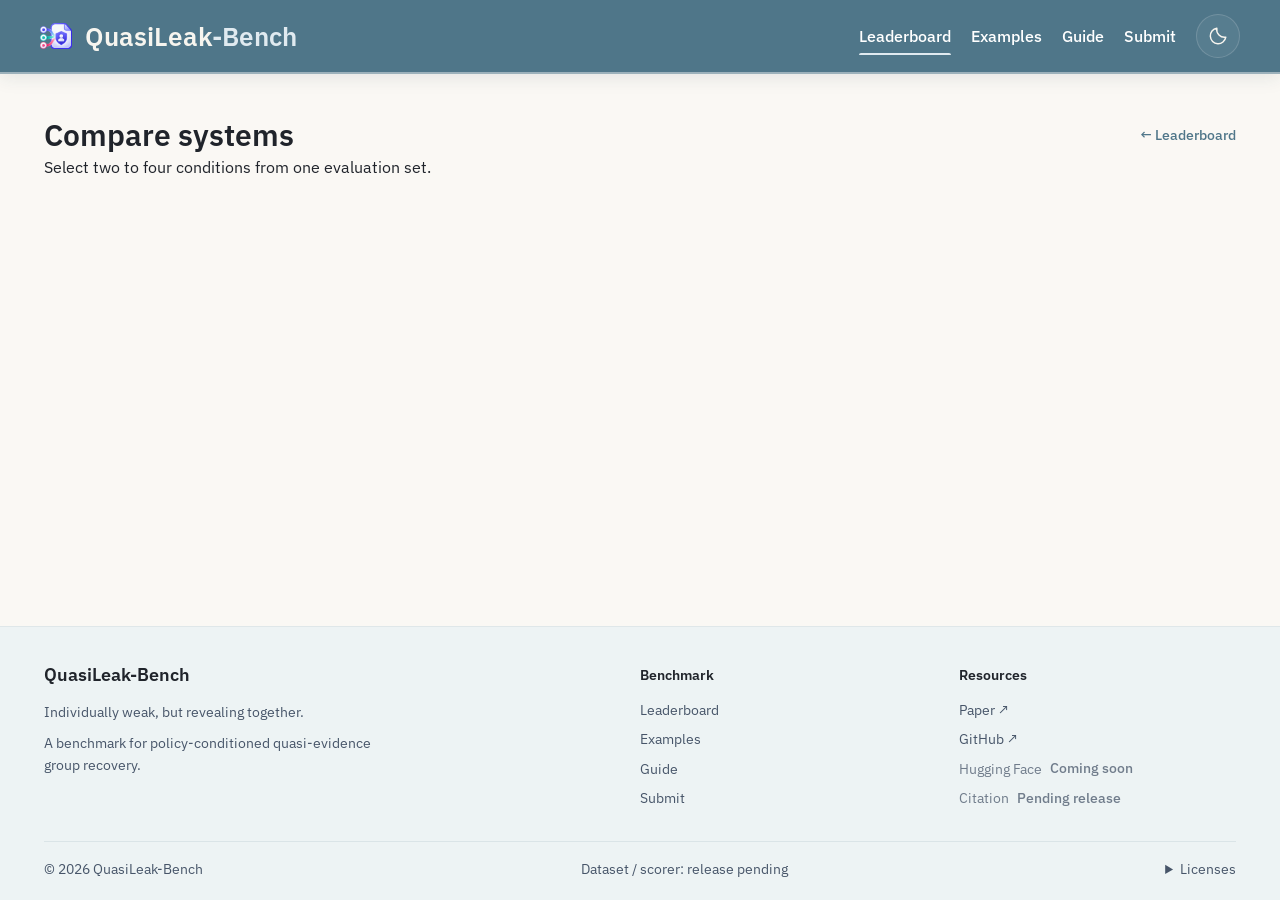
==== website/compare.html @ f6185874 "Add benchmark website and launch-gated Pages deployment" ====
<!doctype html>
<html lang="en">
<head>
  <meta charset="utf-8">
  <meta name="viewport" content="width=device-width, initial-scale=1">
  <meta name="description" content="QuasiLeak-Bench: policy-conditioned quasi-evidence group recovery.">
  <title>Compare systems &middot; QuasiLeak-Bench</title>
  <link rel="icon" type="image/png" href="assets/quasileak-logo.png">
  <script src="assets/theme.js"></script>
  <link rel="stylesheet" href="assets/base.css">
  <link rel="stylesheet" href="assets/leaderboard.css">
  <script src="assets/scores.js" defer></script>
  <script src="assets/research-data.js" defer></script>
  <script src="assets/research.js" defer></script>
  <script src="assets/visitor-atlas.js" defer></script>
  <link rel="stylesheet" href="assets/research.css">
<link rel="preload" href="assets/fonts/ibm-plex-sans.woff2" as="font" type="font/woff2" crossorigin>
<link rel="stylesheet" href="assets/design-system.css">
<script src="assets/analytics.js" defer></script></head>
<body class="qlb-research"><a class="skip-link" href="#content">Skip to content</a><header class="site-header"><div class="research-header"><a class="wordmark" href="index.html" aria-label="QuasiLeak-Bench"><img class="brand-kit-icon" src="assets/quasileak-logo.png" width="850" height="685" alt=""><span>QuasiLeak<span class="wordmark-suffix">-Bench</span></span></a><nav id="site-navigation" class="primary-nav" aria-label="Main navigation"><a href="index.html" class="active" aria-current="page">Leaderboard</a><a href="explore.html">Examples</a><a href="evaluation.html">Guide</a><a href="submit.html">Submit</a></nav><button type="button" class="theme-toggle" data-theme-toggle aria-label="Switch color theme"></button><button type="button" class="nav-toggle" data-nav-toggle aria-label="Open navigation" aria-controls="site-navigation" aria-expanded="false"><svg viewBox="0 0 24 24" fill="none" stroke="currentColor" stroke-width="1.6" aria-hidden="true"><path d="M4 6h16M4 12h16M4 18h16"></path></svg></button></div></header><main id="content" tabindex="-1"><section class="research-page"><div class="section-heading-row"><h1>Compare systems</h1><a class="text-link" href="index.html">&larr; Leaderboard</a></div><div id="comparison-content"></div></section></main><footer id="footer" class="site-footer"><div class="footer-inner"><div class="footer-main"><div class="footer-project"><a class="footer-brand" href="index.html">QuasiLeak-Bench</a><p class="footer-tagline">Individually weak, but revealing together.</p><p>A benchmark for policy-conditioned quasi-evidence group recovery.</p></div><nav class="footer-column" aria-label="Benchmark links"><h2>Benchmark</h2><a href="index.html">Leaderboard</a><a href="explore.html">Examples</a><a href="evaluation.html">Guide</a><a href="submit.html">Submit</a></nav><nav class="footer-column" aria-label="Research resources"><h2>Resources</h2><a href="assets/paper.pdf" target="_blank" rel="noopener">Paper &nearr;</a><a href="https://github.com/Yufannnn/QuasiLeak-Bench" target="_blank" rel="noopener">GitHub &nearr;</a><span class="pending-resource">Hugging Face <small>Coming soon</small></span><span class="pending-resource">Citation <small>Pending release</small></span></nav></div><div class="footer-bottom"><span>&copy; 2026 QuasiLeak-Bench</span><a href="evaluation.html#sets">Dataset / scorer: release pending</a><details class="footer-license"><summary>Licenses</summary><a href="assets/code-license.txt" target="_blank" rel="noopener">Code: MIT</a><a href="assets/data-license.txt" target="_blank" rel="noopener">Dataset: CC BY-NC-SA 4.0</a></details></div></div></footer></body></html>
---- website/assets/base.css ----
/* =============================================================================
 * QuasiLeak — shared design system
 *
 * One file for all three sites: Countdown, Studio, Review. Pages under tools/ link it;
 * the review portal inlines it at build time, because reviewer packages are zipped and
 * emailed and must stay self-contained.
 *
 * This replaces eight appended layers that had begun to override each other, which is
 * why fixes kept needing another fix. Rules are written once, in cascade order, and
 * nothing here needs !important to win. The previous version is kept as
 * qlb.css.gen8.bak until this one has been through a few sessions.
 *
 * PALETTE — Philadelphia 76ers.
 *   blue #006BB6 · red #ED174C · navy #002B5C · silver #C4CED4
 * Blue carries every interactive surface, red is reserved for refusal, navy is ink in
 * light mode and ground in dark, silver draws the few lines that remain.
 *
 * The eight ATTRIBUTE hues are not part of that palette and are deliberately untouched:
 * the studio uses them to say which attribute a span is evidence for, and collapsing
 * eight distinguishable hues into two team colours would destroy that distinction.
 *
 * CONTAINERS — one border, not four. The earlier version gave every element a border,
 * a shadow, a fill and a 20px radius, so a page became boxes inside boxes and read as
 * a toy. Here elevation separates the page from a card, and space separates a card's
 * contents from each other. Nested elements get tone, not outlines.
 * ========================================================================== */

/* ---------------------------------------------------------------- tokens */
:root{
  --team-blue:#006BB6; --team-blue-lt:#1d84cf; --team-blue-dk:#00518b;
  --team-red:#ED174C;  --team-red-lt:#ff3d68;
  --team-navy:#002B5C; --team-silver:#C4CED4;

  --bg:#eef2f7;
  --panel:#ffffff;
  --panel2:#f5f8fb;
  --sunken:#eaf0f6;
  --ink:#0d2843;
  --ink-2:#3c5a76;
  --muted:#6b839a;
  --line:#dde5ee;

  --accent:var(--team-blue);
  --accent-soft:#e2eff9;

  --yes:#0f7a45; --yes-bg:#e2f4ea;
  --no:var(--team-red); --no-bg:#fde5eb;
  --acc:#0f7a45; --rev:#b7791f; --rej:var(--team-red);

  --a-age:#dc2626;          --a-age-bg:#fee2e2;
  --a-nationality:#ea580c;  --a-nationality-bg:#ffe8d1;
  --a-health:#a16207;       --a-health-bg:#fdf0c3;
  --a-income:#15a34a;       --a-income-bg:#d6f7e2;
  --a-sex:#0891b2;          --a-sex-bg:#cdf5fb;
  --a-occupation:#2563eb;   --a-occupation-bg:#dbe6ff;
  --a-education:#9333ea;    --a-education-bg:#f0e2ff;
  --a-relationship:#db2777; --a-relationship-bg:#fcdff0;

  --r-sm:8px; --r-md:12px; --r-lg:16px;
  --radius:12px;
  --font:"Comic Sans MS","Comic Neue","Chalkboard SE",ui-rounded,cursive;
  --mono:ui-monospace,SFMono-Regular,Consolas,monospace;

  --sh-1:0 1px 2px rgba(13,40,67,.06);
  --sh-2:0 1px 3px rgba(13,40,67,.07), 0 8px 24px rgba(0,107,182,.10);
  --sh-3:0 2px 6px rgba(13,40,67,.09), 0 18px 42px rgba(0,107,182,.16);

  --rail:linear-gradient(90deg,var(--team-navy),var(--team-blue) 45%,var(--team-red));
  --ground:
    radial-gradient(820px 440px at 6% -10%, rgba(0,107,182,.16) 0%, transparent 60%),
    radial-gradient(700px 400px at 100% 0%, rgba(237,23,76,.08) 0%, transparent 55%);
}

@media (prefers-color-scheme: dark){
  :root:not([data-theme="light"]){
    --bg:#04101f; --panel:#0a2340; --panel2:#071c33; --sunken:#05182c;
    --ink:#e6f0f8; --ink-2:#b6cfe3; --muted:#8aa8c2; --line:#123c63;
    --accent:#4aa6e5; --accent-soft:#0c2f52;
    --yes:#3fcf8e; --yes-bg:#08301d; --no:#ff5f7c; --no-bg:#3a1220;
    --acc:#3fcf8e; --rev:#f0b429; --rej:#ff5f7c;
    --a-age-bg:#3b1717;      --a-nationality-bg:#3a2110;
    --a-health-bg:#332708;   --a-income-bg:#0f2f1c;
    --a-sex-bg:#0c2b33;      --a-occupation-bg:#16244a;
    --a-education-bg:#2a1640;--a-relationship-bg:#3a1329;
    --sh-1:0 1px 2px rgba(0,0,0,.5);
    --sh-2:0 2px 8px rgba(0,0,0,.5);
    --sh-3:0 14px 38px rgba(0,0,0,.6);
    --ground:
      radial-gradient(820px 440px at 6% -10%, rgba(0,107,182,.30) 0%, transparent 60%),
      radial-gradient(700px 400px at 100% 0%, rgba(237,23,76,.12) 0%, transparent 55%);
  }
}
:root[data-theme="dark"]{
  --bg:#04101f; --panel:#0a2340; --panel2:#071c33; --sunken:#05182c;
  --ink:#e6f0f8; --ink-2:#b6cfe3; --muted:#8aa8c2; --line:#123c63;
  --accent:#4aa6e5; --accent-soft:#0c2f52;
  --yes:#3fcf8e; --yes-bg:#08301d; --no:#ff5f7c; --no-bg:#3a1220;
  --acc:#3fcf8e; --rev:#f0b429; --rej:#ff5f7c;
  --a-age-bg:#3b1717;      --a-nationality-bg:#3a2110;
  --a-health-bg:#332708;   --a-income-bg:#0f2f1c;
  --a-sex-bg:#0c2b33;      --a-occupation-bg:#16244a;
  --a-education-bg:#2a1640;--a-relationship-bg:#3a1329;
  --sh-1:0 1px 2px rgba(0,0,0,.5);
  --sh-2:0 2px 8px rgba(0,0,0,.5);
  --sh-3:0 14px 38px rgba(0,0,0,.6);
  --ground:
    radial-gradient(820px 440px at 6% -10%, rgba(0,107,182,.30) 0%, transparent 60%),
    radial-gradient(700px 400px at 100% 0%, rgba(237,23,76,.12) 0%, transparent 55%);
}

/* ---------------------------------------------------------------- base */
*{box-sizing:border-box}
body{
  margin:0;color:var(--ink);font:15px/1.6 var(--font);
  background:var(--ground),var(--bg);background-attachment:fixed;
}
button,input,textarea,select{font:inherit;color:inherit}
a{color:var(--accent)}
code,.mono{font-family:var(--mono)}
::selection{background:color-mix(in srgb,var(--accent) 26%,transparent)}

/* ---------------------------------------------------------------- chrome */
header{
  display:flex;align-items:center;gap:14px;flex-wrap:wrap;position:relative;
  padding:11px max(18px,calc((100vw - 2100px)/2));
  min-height:56px;
  background:var(--panel);border-bottom:1px solid var(--line);
  box-shadow:var(--sh-1);
}
header::after{
  content:"";position:absolute;left:0;right:0;bottom:-1px;height:2px;background:var(--rail);
}
header h1,header .brand,h1.brand{
  font-size:18px;line-height:1.2;margin:0;font-weight:800;white-space:nowrap;
  display:flex;align-items:center;gap:9px;
}
header .studio,h1.brand .studio{color:var(--accent)}
header .brand i,header .qlb-brand i{
  width:9px;height:9px;border-radius:50%;display:inline-block;
  background:linear-gradient(135deg,var(--team-blue),var(--team-red));
}
header .tag,header .qlb-sub,.who{
  font-size:12.5px;color:var(--muted);font-weight:600;
  padding-left:14px;border-left:1px solid var(--line);
}
.grow,.qlb-grow{flex:1}
.wrap,.qlb-wrap{max-width:min(2100px,96vw);margin:0 auto;padding:20px max(16px,2vw) 64px}

/* ---------------------------------------------------------------- surfaces
 * A card is the only bordered container. Everything inside it is separated by tone
 * and space, which is what stops the page looking like nested boxes.
 */
.card,.qlb-card{
  background:var(--panel);border:1px solid var(--line);border-radius:var(--r-lg);
  box-shadow:var(--sh-2);padding:20px 22px;
}
.card h2,.qlb-card h2{
  font-size:14px;margin:0 0 16px;font-weight:800;letter-spacing:.01em;
  display:flex;align-items:center;gap:9px;color:var(--ink);
}
.card h2::before,.qlb-card h2::before{
  content:"";width:5px;height:16px;border-radius:3px;background:var(--accent);flex:none;
}
.eyebrow,.qlb-eyebrow{
  font-size:11px;text-transform:uppercase;letter-spacing:.11em;
  color:var(--accent);font-weight:800;margin-bottom:6px;
}
.layout{display:grid;grid-template-columns:minmax(0,1.05fr) minmax(0,1fr);gap:18px;align-items:start}
@media(max-width:1100px){.layout{grid-template-columns:1fr}}

.bar,.progress{
  display:flex;gap:12px;align-items:center;flex-wrap:wrap;
  background:var(--panel);border:1px solid var(--line);border-radius:var(--r-lg);
  padding:11px 15px;margin-bottom:16px;box-shadow:var(--sh-1);
}
.track,.qlb-track{height:8px;border-radius:99px;background:var(--sunken);overflow:hidden;flex:1;min-width:110px}
.track span,.qlb-track span{height:100%;display:block;background:var(--rail);border-radius:99px;
  transition:width .35s cubic-bezier(.2,.7,.3,1)}
.status,.qlb-status{font-size:12.5px;color:var(--muted);font-variant-numeric:tabular-nums}
.blurb{color:var(--muted);font-size:13px;margin:0 0 16px;max-width:96ch}

/* ---------------------------------------------------------------- controls */
.btn,.qlb-btn{
  border:1px solid var(--line);background:var(--panel);border-radius:var(--r-sm);
  padding:7px 13px;cursor:pointer;font-weight:700;font-size:13.5px;
  transition:border-color .14s ease,background-color .14s ease,transform .14s ease;
}
.btn:hover,.qlb-btn:hover{border-color:var(--accent);color:var(--accent)}
.btn:active,.qlb-btn:active{transform:translateY(1px)}
.btn.primary,.qlb-btn.primary{background:var(--accent);border-color:var(--accent);color:#fff}
.btn.primary:hover,.qlb-btn.primary:hover{background:var(--team-blue-dk);border-color:var(--team-blue-dk);color:#fff}
.btn:disabled,.qlb-btn:disabled{opacity:.45;cursor:not-allowed}
:focus-visible{outline:2px solid color-mix(in srgb,var(--accent) 65%,transparent);outline-offset:2px}

select,input[type=text],input[type=search]{
  color-scheme:light dark;background:var(--panel);border:1px solid var(--line);
  border-radius:var(--r-sm);padding:6px 10px;font-weight:600;
}
select:hover{border-color:var(--accent)}
select option{background:var(--panel);color:var(--ink)}
textarea{
  width:100%;min-height:56px;resize:vertical;padding:10px 12px;margin-top:6px;
  background:var(--sunken);border:1px solid var(--line);border-radius:var(--r-md);
}
textarea:focus{outline:none;border-color:var(--accent)}

.raterbox{
  display:flex;align-items:center;gap:8px;padding:3px 5px 3px 12px;
  border:1px solid var(--accent);border-radius:99px;background:var(--accent-soft);
}
.raterbox span{font-size:10.5px;text-transform:uppercase;letter-spacing:.09em;font-weight:800;color:var(--accent)}
.raterbox select{border:none;background:transparent;padding:2px 4px;font-weight:800;color:var(--accent)}
.toggle{display:flex;align-items:center;gap:7px;color:var(--muted);font-size:12.5px;font-weight:700}

/* ---------------------------------------------------------------- data */
.attrs,.qlb-attrs{margin:0;display:grid;grid-template-columns:130px 1fr;border-top:1px solid var(--line)}
.attrs dt,.attrs dd,.qlb-attrs dt,.qlb-attrs dd{
  margin:0;padding:7px 2px;border-bottom:1px solid var(--line);font-size:13.5px;
}
.attrs dt,.qlb-attrs dt{font-weight:700;color:var(--muted);text-transform:capitalize}
.tag,.qlb-tag{display:inline-block;border-radius:99px;padding:1px 9px;font-size:11px;font-weight:800;margin-left:6px}
.tag.keep,.qlb-tag.keep{color:var(--acc);background:var(--yes-bg)}
.tag.hide,.qlb-tag.hide{color:var(--rej);background:var(--no-bg)}
.tag.neutral,.qlb-tag.neutral{color:var(--muted);background:var(--sunken)}
.flag,.qlb-flag{width:20px;height:15px;margin-right:8px;vertical-align:-2px;border-radius:2px;object-fit:cover}

.meta{display:grid;gap:7px;margin-bottom:14px}
.meta div{display:grid;grid-template-columns:92px 1fr;gap:10px;font-size:13.5px}
.meta b{font-size:10.5px;text-transform:uppercase;letter-spacing:.07em;color:var(--muted);font-weight:800}
.item-id{font-family:var(--mono);color:var(--muted);font-size:11.5px;margin-top:12px;word-break:break-all}
.notes{margin-top:12px;padding:11px 13px;background:var(--sunken);border-radius:var(--r-md);
  font-size:13px;color:var(--ink-2)}

/* the document is sunken paper: no border, it is not another card */
.doc,.qlb-doc{
  white-space:pre-wrap;background:var(--sunken);border:none;border-radius:var(--r-md);
  padding:16px 18px;max-height:58vh;overflow:auto;font-size:14px;line-height:1.7;
  scrollbar-width:thin;scrollbar-color:var(--line) transparent;
}
.doc mark,.qlb-doc mark{border-radius:3px;padding:0 2px;color:inherit;background:var(--accent-soft)}
mark[data-a=age]{background:var(--a-age-bg);box-shadow:inset 0 -2px 0 var(--a-age)}
mark[data-a=sex]{background:var(--a-sex-bg);box-shadow:inset 0 -2px 0 var(--a-sex)}
mark[data-a=nationality]{background:var(--a-nationality-bg);box-shadow:inset 0 -2px 0 var(--a-nationality)}
mark[data-a=education]{background:var(--a-education-bg);box-shadow:inset 0 -2px 0 var(--a-education)}
mark[data-a=occupation]{background:var(--a-occupation-bg);box-shadow:inset 0 -2px 0 var(--a-occupation)}
mark[data-a=income]{background:var(--a-income-bg);box-shadow:inset 0 -2px 0 var(--a-income)}
mark[data-a=relationship]{background:var(--a-relationship-bg);box-shadow:inset 0 -2px 0 var(--a-relationship)}
mark[data-a=health]{background:var(--a-health-bg);box-shadow:inset 0 -2px 0 var(--a-health)}

.qlb-chip{display:inline-block;border-radius:99px;padding:1px 10px;font-size:11px;font-weight:800}
.chip-age{color:var(--a-age);background:var(--a-age-bg)}
.chip-sex{color:var(--a-sex);background:var(--a-sex-bg)}
.chip-nationality{color:var(--a-nationality);background:var(--a-nationality-bg)}
.chip-education{color:var(--a-education);background:var(--a-education-bg)}
.chip-occupation{color:var(--a-occupation);background:var(--a-occupation-bg)}
.chip-income{color:var(--a-income);background:var(--a-income-bg)}
.chip-relationship{color:var(--a-relationship);background:var(--a-relationship-bg)}
.chip-health{color:var(--a-health);background:var(--a-health-bg)}

/* an evidence group is a tinted band, not a boxed card inside a boxed card */
.grp{
  border:none;border-left:3px solid var(--accent);border-radius:0 var(--r-sm) var(--r-sm) 0;
  padding:9px 12px;margin-bottom:8px;background:var(--sunken);
}
.grp .h{font-size:10.5px;color:var(--muted);text-transform:uppercase;letter-spacing:.07em;font-weight:800}
.grp code{background:var(--panel);border:1px solid var(--line);border-radius:6px;padding:2px 7px;
  font-size:12.5px;margin:5px 5px 0 0;display:inline-block}

/* ---------------------------------------------------------------- criteria */
.criteria{display:grid;gap:10px}
.crit{
  display:grid;grid-template-columns:auto 1fr auto;gap:14px;align-items:center;
  min-height:88px;padding:14px 16px;border:1px solid var(--line);border-left:4px solid var(--line);
  border-radius:var(--r-md);background:var(--panel2);
  box-shadow:0 1px 0 color-mix(in srgb,var(--ink) 8%,transparent);
  transition:background-color .14s ease,border-color .14s ease;
}
.crit:nth-child(odd){background:color-mix(in srgb,var(--panel2) 88%,var(--sunken))}
.crit:hover{background:var(--accent-soft);border-color:color-mix(in srgb,var(--accent) 55%,var(--line))}
.crit-top{display:contents}
.crit .kbd,.crit .qlb-kbd{
  display:inline-flex;align-items:center;justify-content:center;
  width:24px;height:24px;padding:0;margin:0;flex:none;border:none;
  border-radius:7px;font-size:11.5px;font-weight:800;font-family:var(--mono);
  color:var(--muted);background:var(--sunken);
}
.crit-label{grid-column:2;font-size:14px;font-weight:800;line-height:1.35;
  display:flex;flex-direction:column;gap:3px}
.crit-label > span{display:block;font-weight:400;color:var(--muted);font-size:12.5px;line-height:1.5}

.choices{
  grid-column:3;display:flex;gap:2px;align-self:center;
  background:var(--sunken);border-radius:99px;padding:3px;
}
.choice{
  border:none;background:transparent;border-radius:99px;
  padding:6px 14px;font-size:12.5px;font-weight:800;color:var(--muted);cursor:pointer;
  transition:background-color .14s ease,color .14s ease;
}
.choice:hover{color:var(--ink)}
.choice.yes.on{color:#fff;background:var(--yes)}
.choice.no.on{color:#fff;background:var(--no)}
.crit:has(.choice.yes.on){border-left-color:var(--yes)}
.crit:has(.choice.no.on){border-left-color:var(--no)}
.crit:has(.choice.on) .kbd{color:var(--accent)}

.ref{
  grid-column:1 / -1;                 /* .crit is a grid: the judge block spans it, never a column */
  min-height:64px;border-left:2px solid var(--accent);margin:8px 0 0;padding:6px 10px;
  font-size:12px;color:var(--muted);background:var(--sunken);border-radius:0 6px 6px 0;
}
.ref .why{display:block;min-height:34px;margin-top:4px;font-size:12px;line-height:1.45;color:var(--muted)}
.ref .why b{color:var(--ink);font-weight:700}
.crit-name{display:block;font-weight:800}
.crit-name .gate{display:inline-block;font-size:10px;padding:0 6px;border-radius:99px;border:1px solid var(--line);
  margin-left:6px;color:var(--muted);vertical-align:middle;font-weight:600}
.crit-name .gate.hard{border-color:var(--rej);color:var(--rej)}
.pill.weak{background:var(--line);color:var(--muted)}
#criteria.assisted .ref{display:block}
.adopt{margin:6px 0 10px}
.pill{padding:1px 8px;border-radius:99px;font-weight:800;font-size:10.5px;color:#fff;margin-right:5px}
.pill.met{background:var(--acc)} .pill.no{background:var(--rej)}
body.blind .ref{display:none}

.actions{display:flex;gap:8px;flex-wrap:wrap;align-items:center;margin-top:14px}
#done{display:none;background:var(--yes-bg);color:var(--acc);border:1px solid var(--acc);
  padding:10px 12px;border-radius:var(--r-md);margin-top:12px;font-weight:800}
#done.on{display:block}
.kbd,.qlb-kbd{font-family:var(--mono);font-size:11px;color:var(--muted);background:var(--sunken);
  border:none;border-radius:5px;padding:1px 5px;margin-right:6px}
.foot{margin-top:22px;color:var(--muted);font-size:12px;text-align:center}
.err{color:var(--rej);font-weight:800;padding:40px}

/* ---------------------------------------------------------------- motion
 * Short and explanatory. Honours the OS preference; data-motion is an explicit
 * override in either direction, set by the switch in the nav.
 */
@keyframes qlb-in{from{opacity:0;transform:translateY(6px)}to{opacity:1;transform:none}}
@media (prefers-reduced-motion: no-preference){
  .card,.qlb-card{animation:qlb-in .26s cubic-bezier(.2,.75,.3,1) both}
  #pane,#criteria{animation:qlb-in .2s cubic-bezier(.2,.75,.3,1) both}
}
:root[data-motion=on] .card,:root[data-motion=on] .qlb-card,
:root[data-motion=on] #pane,:root[data-motion=on] #criteria{
  animation:qlb-in .26s cubic-bezier(.2,.75,.3,1) both;
}
@media (prefers-reduced-motion: reduce){
  :root:not([data-motion=on]) *,
  :root:not([data-motion=on]) *::before,
  :root:not([data-motion=on]) *::after{
    animation-duration:.001ms !important;transition-duration:.001ms !important;
  }
}
:root[data-motion=off] *,:root[data-motion=off] *::before,:root[data-motion=off] *::after{
  animation-duration:.001ms !important;transition-duration:.001ms !important;
}

@media (max-width:760px){
  .crit{grid-template-columns:auto 1fr;gap:10px}
  .choices{grid-column:1 / -1;justify-self:start;margin-top:6px}
}

/* ---- attribute icons --------------------------------------------------------
 * The eight attributes already have colours; giving them glyphs too means a reviewer
 * can find the row they want without reading the column. Kept here with the palette so
 * there is one icon map rather than one per renderer.
 */
.attrs dt[data-a],.qlb-attrs dt[data-a]{
  display:flex;align-items:center;gap:8px;
}
.attrs dt[data-a]::before,.qlb-attrs dt[data-a]::before{
  font-size:13px;line-height:1;width:18px;text-align:center;flex:none;
  filter:saturate(.9);
}
.attrs dt[data-a=age]::before        {content:"\1F382"}   /* cake        */
.attrs dt[data-a=sex]::before        {content:"\26A7"}    /* sex sign    */
.attrs dt[data-a=nationality]::before{content:"\1F30D"}   /* globe       */
.attrs dt[data-a=education]::before  {content:"\1F393"}   /* graduate cap*/
.attrs dt[data-a=occupation]::before {content:"\1F4BC"}   /* briefcase   */
.attrs dt[data-a=income]::before     {content:"\1F4B0"}   /* money bag   */
.attrs dt[data-a=relationship]::before{content:"\1F48D"}  /* ring        */
.attrs dt[data-a=health]::before     {content:"\1FA7A"}   /* stethoscope */

/* the attribute's own colour on the label makes the table scannable */
.attrs dt[data-a=age]{color:var(--a-age)}
.attrs dt[data-a=sex]{color:var(--a-sex)}
.attrs dt[data-a=nationality]{color:var(--a-nationality)}
.attrs dt[data-a=education]{color:var(--a-education)}
.attrs dt[data-a=occupation]{color:var(--a-occupation)}
.attrs dt[data-a=income]{color:var(--a-income)}
.attrs dt[data-a=relationship]{color:var(--a-relationship)}
.attrs dt[data-a=health]{color:var(--a-health)}

/* policy tags read faster with a mark than with a word alone */
.tag.keep::before,.qlb-tag.keep::before{content:"\2713 "}
.tag.hide::before,.qlb-tag.hide::before{content:"\1F441 "}
.tag.neutral::before,.qlb-tag.neutral::before{content:"\00B7 "}

/* section headings take the accent bar plus a glyph where the page supplies one */
.card h2 .ico,.qlb-card h2 .ico{font-size:15px;line-height:1}

/* ---- countdown --------------------------------------------------------------
 * The landing page carries the deadline, so the timer is allowed to be the loudest
 * thing on any of the three sites. Everything below it is a quiet status panel, which
 * is the opposite balance to the review portal and deliberately so.
 */
.page{max-width:min(1400px,94vw);margin:0 auto;padding:0 0 56px}
.page .herowrap{padding:26px 0 8px}
.page .hero{
  display:flex;gap:26px;align-items:center;justify-content:space-between;flex-wrap:wrap;
  background:linear-gradient(135deg,var(--team-navy),var(--team-blue) 70%,var(--team-blue-lt));
  color:#fff;border-radius:var(--r-lg);padding:26px 30px;box-shadow:var(--sh-3);
  position:relative;overflow:hidden;
}
/* a faint 76ers red sweep so the block is not one flat blue */
.page .hero::after{
  content:"";position:absolute;inset:0;pointer-events:none;
  background:radial-gradient(520px 300px at 108% 120%, rgba(237,23,76,.42), transparent 62%);
}
.page .hero > *{position:relative;z-index:1}
.page .hero .kicker{
  font-size:11px;text-transform:uppercase;letter-spacing:.14em;font-weight:800;
  color:rgba(255,255,255,.72);margin-bottom:8px;
}
.page .hero h1{font-size:clamp(28px,3.6vw,42px);margin:0 0 10px;line-height:1.05;color:#fff}
.page .hero .meta{display:flex;gap:8px;flex-wrap:wrap;margin:0}
.page .hero .meta span,.page .hero .meta div{
  background:rgba(255,255,255,.14);border:1px solid rgba(255,255,255,.22);
  border-radius:99px;padding:4px 12px;font-size:12.5px;font-weight:700;color:#fff;
  display:inline-block;grid-template-columns:none;
}

.page .countdown{display:flex;gap:10px;flex-wrap:wrap}
.page .unit{
  min-width:104px;text-align:center;padding:14px 16px;
  background:rgba(255,255,255,.13);border:1px solid rgba(255,255,255,.24);
  border-radius:var(--r-md);backdrop-filter:blur(4px);
}
.page .unit strong{
  display:block;font-size:40px;line-height:1;color:#fff;font-variant-numeric:tabular-nums;
  text-shadow:0 2px 12px rgba(0,0,0,.28);
}
.page .unit span{
  display:block;margin-top:7px;font-size:10.5px;text-transform:uppercase;
  letter-spacing:.12em;font-weight:800;color:rgba(255,255,255,.75);
}

.page main{display:grid;gap:16px;margin-top:18px}
.page .panel{
  background:var(--panel);border:1px solid var(--line);border-radius:var(--r-lg);
  box-shadow:var(--sh-2);padding:18px 20px;
}
.page .panel-head{
  display:flex;align-items:center;gap:10px;margin-bottom:14px;
}
.page .panel-head h2{
  font-size:14px;margin:0;font-weight:800;display:flex;align-items:center;gap:9px;
}
.page .panel-head h2::before{
  content:"";width:5px;height:16px;border-radius:3px;background:var(--accent);flex:none;
}
.page .badge{
  margin-left:auto;font-size:11px;font-weight:800;color:var(--accent);
  background:var(--accent-soft);border-radius:99px;padding:3px 11px;
}


.page footer{
  margin-top:22px;padding:16px 20px;font-size:12.5px;color:var(--muted);
  border-top:1px solid var(--line);
}

/* ---- reading -----------------------------------------------------------------
 * A reviewer reads a 629-word message a hundred times in a sitting, so the document
 * pane is the one place where typography is not decoration. At 2100px the left column
 * is over 1000px wide, which puts roughly 160 characters on a line -- around twice the
 * distance an eye tracks comfortably, so every return sweep risks losing the row.
 * Capped near 78 characters and given a longer line-height.
 *
 * The criteria also scrolled away as soon as the message got long, which meant
 * scrolling up to answer and back down to check. They stay put instead.
 */
.doc,.qlb-doc{
  width:100%;
  max-width:78ch;
  margin-inline:auto;
  font-size:15px;
  line-height:1.75;
  padding:18px 22px;
}
.doc mark,.qlb-doc mark{
  /* a highlight inside 1.75 line-height needs vertical padding or it looks detached */
  padding:1px 3px;
  box-decoration-break:clone;
  -webkit-box-decoration-break:clone;
}

/* the answer panel follows you down a long message */
@media (min-width:1101px){
  .layout > .card:last-child,.layout > .qlb-card:last-child{
    position:sticky;top:98px;max-height:calc(100vh - 118px);overflow:auto;
  }
}

/* paragraphs inside the message need air; pre-wrap alone gives none */
.doc,.qlb-doc{white-space:pre-wrap;word-break:normal;overflow-wrap:break-word}

/* quoted evidence should look quoted */
.grp code{
  background:var(--panel);border:1px solid var(--line);
  font-size:12.5px;line-height:1.5;padding:3px 8px;
}

/* long ids should not force the card wider than the column */
.item-id{overflow-wrap:anywhere}
---- website/assets/leaderboard.css ----
.qlb-research{--lb-soft:#f2f6f8;--lb-font:-apple-system,BlinkMacSystemFont,"Segoe UI",Arial,sans-serif;--type-title:36px;--type-section:28px;--type-heading:22px;--type-emphasis:20px;--type-body:16px;--type-small:14px;--type-caption:14px;--type-control:15px;--type-badge:12px;--type-stat:40px;--lb-accent:#4F7689;--lb-teal:#287d72;--lb-rose:#a54f67;--lb-ink:#2b363e;--lb-muted:#5E5A50;--lb-line:#D8D2C6;margin:0;background:#F7F5EF;color:var(--lb-ink);min-height:100vh}
.qlb-research *{box-sizing:border-box}
.qlb-research a{color:inherit;text-decoration:none}
.qlb-research button{cursor:pointer}
.qlb-research button:disabled{cursor:default;opacity:.45}
.qlb-research :focus-visible{outline:3px solid #4F7689;outline-offset:4px}
.qlb-research [hidden]{display:none!important}
.qlb-research h1,.qlb-research h2,.qlb-research h3,.qlb-research p{margin:0}
.qlb-research .eyebrow{color:var(--lb-muted)}
.qlb-research .site-header{display:flex;align-items:center;gap:35px;padding:26px 0;background:transparent;border:0;max-width:1240px;margin:auto;min-height:93px}
.qlb-research .site-header::after{display:none}
.wordmark{display:flex;align-items:center;gap:12px;white-space:nowrap;}
.wordmark-suffix{color:#4F7689}
.brand-kit-icon{display:block;flex-shrink:0;width:36px;height:36px}.primary-nav a{display:flex;align-items:center;gap:5px}.primary-nav a img{display:block;width:19px;height:19px;flex-shrink:0}.distractor{background:#fff0d5;color:#937037;padding:1px 4px;border-radius:3px}.policy-context{margin:16px 0 0;}.policy-context>div{display:flex;gap:10px;margin-top:7px}.policy-context dt{width:55px;flex-shrink:0;color:#4F7689}.policy-context dd{margin:0;color:#5E5A50}
.brand-symbol{display:grid;grid-template-columns:repeat(2,10px);gap:3px;transform:rotate(-9deg);width:25px}
.brand-symbol i{display:block;width:10px;height:10px;border-radius:3px;background:#4F7689}.brand-symbol i:nth-child(2){background:#94aba7}.brand-symbol i:nth-child(3){background:#4F7689;grid-column:2}
.primary-nav{display:flex;gap:25px;margin-left:auto;color:#6b757c}
.primary-nav a{position:relative;padding:8px 0}.primary-nav a:hover,.primary-nav a.active{color:var(--lb-accent)}.primary-nav a.active:after{content:"";height:2px;position:absolute;bottom:0;left:0;right:0;background:#4F7689;border-radius:2px}
.preview-pill{display:flex;align-items:center;gap:7px;border:1px solid var(--lb-line);border-radius:20px;padding:6px 10px;white-space:nowrap;color:#6a7882;background:#fff}.preview-pill>span{width:5px;height:5px;border-radius:50%;background:#4F7689}
.qlb-research main{display:block;max-width:1240px;margin:0 auto;padding:0;min-height:70vh;background:transparent;border:0;box-shadow:none}
.page-view{padding-bottom:65px}
.page-heading{padding:50px 0 42px}.page-heading h1{margin:16px 0 16px}.page-heading>p:last-child{color:var(--lb-muted);}.heading-dot{color:#4F7689}
.overview-hero{display:grid;grid-template-columns:1.05fr 1fr;gap:100px;padding:75px 0 70px;align-items:center}
.overview-hero h1{margin:23px 0;}.overview-hero h1 em{font-style:normal;color:var(--lb-accent)}
.hero-copy{max-width:495px;color:#5E5A50}.hero-actions{display:flex;align-items:center;gap:25px;margin:30px 0 25px}.hero-footnote{color:#4F7689}
.qlb-research .button{display:inline-flex;align-items:center;justify-content:center;gap:20px;min-height:42px;border-radius:6px;padding:10px 17px;border:1px solid transparent;box-shadow:none;white-space:nowrap}
.qlb-research .button.primary{background:#4F7689;color:#fff}.button.primary:hover{background:#4e7690;transform:translateY(-1px)}
.text-link{color:var(--lb-accent)!important;display:inline-block}.text-link:hover{text-decoration:underline}.text-button{background:none;border:0;padding:4px 0;color:var(--lb-accent)}
.tiny-label{color:#4F7689;}
.paper-figure{margin:0;background:#fff;border:1px solid var(--lb-line);border-radius:12px;padding:15px;overflow:hidden}.paper-figure>a{display:block}.paper-figure img{display:block;width:100%;height:auto;max-width:100%;border-radius:4px}.paper-figure figcaption{display:flex;justify-content:space-between;gap:15px;align-items:baseline;color:#4F7689;border-top:1px solid var(--lb-line);margin-top:14px;padding-top:12px}.paper-figure figcaption a{color:var(--lb-accent);white-space:nowrap}.paper-figure figcaption a:hover{text-decoration:underline}.hero-paper-figure{box-shadow:0 15px 50px #6581940b}.overview-hero{grid-template-columns:.9fr 1.1fr;gap:65px}.explore-paper-figure{max-width:940px;margin:0 auto}.pipeline-paper-figure{margin:0 0 48px}
.stats-strip{display:grid;grid-template-columns:repeat(4,1fr);padding:28px 0 35px;border-top:1px solid var(--lb-line);border-bottom:1px solid var(--lb-line)}.stats-strip>div{display:flex;flex-direction:column;padding-left:34px;border-left:1px solid var(--lb-line)}.stats-strip>div:first-child{border-left:0;padding-left:0}.stats-strip span{color:var(--lb-muted);margin-top:4px}
.section-intro{max-width:650px;margin:64px 0 30px}.section-intro h2{margin:12px 0}.section-intro>p:last-child:not(.eyebrow){color:var(--lb-muted);}.section-intro.compact{margin-top:48px}
.feature-grid{display:grid;grid-template-columns:repeat(3,1fr);gap:40px}.feature-grid>a,.feature-grid>div{display:block;border-top:1px solid var(--lb-line);padding-top:22px}.feature-number{color:#4F7689;}.feature-grid h3{margin:17px 0 12px}.feature-grid p{color:var(--lb-muted);}.feature-grid .text-link{margin-top:18px}
.leaderboard-layout{display:grid;grid-template-columns:minmax(0,1fr) 250px;gap:36px}.ranking-main{min-width:0}.benchmark-tabs{display:flex;gap:8px;border-bottom:1px solid var(--lb-line);padding-bottom:13px}.benchmark-tabs button{background:transparent;border:1px solid transparent;padding:10px 15px;border-radius:6px;color:#4F7689;display:flex;align-items:center;gap:14px}.benchmark-tabs button.active{background:#e8f1f5;color:#4F7689;border-color:#e5ebef}.benchmark-tabs button:not(.active):hover{background:#f3f7f9}
.table-intro{display:flex;justify-content:space-between;align-items:center;padding:27px 0 19px;gap:15px}.table-intro p{color:var(--lb-muted);margin-top:5px}.table-intro .tiny-label{white-space:nowrap}
.prototype-notice{display:flex;align-items:center;gap:12px;background:#f1f5f8;border-radius:6px;padding:12px 15px;color:#4F7689;}.prototype-notice strong{color:#5b6f7c}
.table-controls{display:flex;align-items:center;justify-content:space-between;gap:10px;margin:25px 0 16px}.filter-pills{display:flex;gap:3px}.filter-pills button{background:none;border:0;color:#4F7689;border-radius:5px;padding:7px 11px;white-space:nowrap}.filter-pills button.active{background:#e5eef4;color:#4F7689;}.filter-pills button:hover{background:#edf3f7}
.search-field{display:flex;align-items:center;gap:7px;border:1px solid var(--lb-line);border-radius:6px;background:#fff;padding:6px 10px;width:177px;color:#4F7689;flex-shrink:0}.search-field input{width:100%;border:0;background:transparent;color:var(--lb-ink);outline-offset:5px;padding:0}.search-field input::placeholder{color:#4F7689}
.table-options{display:flex;justify-content:space-between;color:#4F7689;padding:0 0 12px}.table-options>div{display:flex;gap:22px;align-items:center}.table-options label{display:flex;align-items:center;gap:6px}.qlb-research input[type=checkbox]{accent-color:#4F7689;width:13px;height:13px;margin:0;cursor:pointer}
.table-scroll{overflow:auto;background:#fff;border:1px solid var(--lb-line);border-radius:9px}.results-table{border-collapse:collapse;min-width:620px;width:100%;table-layout:auto;border:0;background:transparent}.results-table th{color:#4F7689;background:#F2EEE4;padding:14px 9px;border:0;text-align:right;white-space:nowrap}.results-table th button{background:none;border:0;color:inherit;padding:0}.results-table th[aria-sort]{color:#5e7f95;}.results-table th:nth-child(1),.results-table td:nth-child(1){padding-left:17px;width:37px;text-align:center}.results-table th:nth-child(2),.results-table td:nth-child(2){width:29px;text-align:center}.results-table th.system-column{text-align:left}.results-table th:last-child{width:35px}.results-table td{padding:24px 9px;border:0;border-top:1px solid #D8D2C6;text-align:right;font-variant-numeric:tabular-nums;white-space:nowrap;color:#5E5A50}.results-table td:nth-child(3){text-align:left;min-width:220px}.results-table tbody tr:hover{background:#f7fafc}.system-name{display:block;color:#35454f;margin-bottom:5px}.system-meta{display:flex;align-items:center;gap:7px;color:#4F7689}.method-dot{height:5px;width:5px;border-radius:50%;background:#4F7689;display:inline-block}.method-dot.trained{background:#69a597}.results-table .score-cell{color:#507187;}.score-bar{height:3px;border-radius:4px;background:#eef4f7;width:60px;margin:8px 0 0 auto;overflow:hidden}.score-bar i{height:100%;display:block;background:#4F7689;border-radius:4px}.rank-mark{color:#4F7689}.rank-mark.first{display:inline-flex;width:22px;height:22px;border-radius:6px;align-items:center;justify-content:center;background:#e8f1f5;color:#4F7689}.row-details{color:#4F7689;background:transparent;border:0;padding:8px}.empty-row{text-align:center!important;padding:42px!important;color:var(--lb-muted)}
.table-footer{display:flex;justify-content:space-between;gap:15px;color:#4F7689;padding-top:13px}.compare-tray{display:flex;align-items:center;justify-content:space-between;background:#e8f1f5;border-radius:8px;padding:12px 16px;margin-top:20px;color:#647886;}.compare-tray>div{display:flex;gap:20px;align-items:center}.compare-tray .button{min-height:35px;padding:8px 12px}.below-table{border-top:1px solid var(--lb-line);display:flex;gap:15px;margin-top:30px;padding-top:22px}.below-table p{color:#4F7689;max-width:670px;}.below-table strong{color:#677883}.small-icon{color:#4F7689;}
.ranking-aside{padding-top:0}.metric-card{background:linear-gradient(135deg,#f1f5f8,#edf3f6);padding:25px 24px;border-radius:10px}.metric-card h2{color:#617b8c;margin:15px 0 20px;}.metric-card h2 small{margin-left:6px;color:#4F7689}.metric-card>p{color:#4F7689;}.metric-chain{display:flex;flex-direction:column;gap:0;margin:20px 0 22px}.metric-chain span{color:#4F7689;border-left:1px solid #4F7689;padding:0 0 14px 15px;position:relative}.metric-chain span:before{content:"";position:absolute;width:5px;height:5px;border-radius:50%;background:#4F7689;left:-3px;top:6px}.metric-chain span:last-child{padding-bottom:0}.metric-card .metric-footnote{border-top:1px solid #d6e0e6;padding-top:17px}.metric-card .text-link{margin-top:15px}.aside-note{padding:29px 15px}.aside-note h3{margin:13px 0}.aside-note p{color:#4F7689;}.aside-note .text-link{margin-top:15px}
.demo-layout{display:grid;grid-template-columns:1.4fr 1fr;gap:40px;align-items:start}.document-card{background:#fff;border:1px solid var(--lb-line);border-radius:12px;padding:35px}.document-header{display:flex;align-items:center;justify-content:space-between;gap:10px}.document-card h2{margin:28px 0}.document-card>p{color:#616c74}.qlb-research .cue{background:#e7f1f7;border:0;border-bottom:2px solid #4F7689;color:#557e99;padding:1px 4px;border-radius:4px;text-align:left;display:inline}.qlb-research .cue.blue{background:#e9eef8;border-color:#b8c4e0;color:#5e6e9e}.qlb-research .cue[aria-pressed=true]{background:#dff0e9;border-color:#70a994;color:#3d8068}.document-footer{border-top:1px solid var(--lb-line);margin-top:28px;padding-top:20px;display:flex;justify-content:space-between;gap:15px;color:#4F7689}.demo-panel{padding:23px 24px;background:#f1f5f7;border-radius:10px}.profile-list{margin:14px 0 20px}.profile-list>div{display:flex;justify-content:space-between;gap:14px;padding:6px 0;border-bottom:1px solid #e2e9ee}.profile-list dt{color:#4F7689}.profile-list dd{margin:0;color:#596a76}.policy-label{color:#596a76;display:block;margin-bottom:8px}.qlb-research #policy{width:100%;padding:9px;border:1px solid #d6e0e6;border-radius:5px;background:#fff;color:#5e7482;}.small-copy{color:#4F7689;margin-top:12px!important}.demo-output{margin-top:22px;background:#fff;padding:18px;border-radius:7px;color:#4F7689}.demo-output strong{display:block;color:#607c8e;margin-bottom:8px}.demo-output.complete strong{color:#3a8a73}.demo-output code{display:block;background:#edf5f2;color:#41846e;margin-top:15px;padding:10px;border-radius:4px;}.demo-output .progress-cues{display:flex;gap:5px;margin-bottom:15px}.progress-cues i{display:block;width:30px;height:3px;background:#dde5eb}.progress-cues i.on{background:#75b299}
.contract-banner{display:flex;align-items:center;justify-content:space-between;gap:30px;background:#edf3f7;padding:30px 35px;border-radius:10px}.contract-banner>span{color:#587a90}.contract-banner p{color:#4F7689;}.protocol-grid{display:grid;grid-template-columns:1fr 1fr;gap:80px;margin:55px 0}.protocol-grid h2{margin:13px 0 25px}.definition-list{margin:0}.definition-list>div{border-top:1px solid var(--lb-line);padding:18px 0}.definition-list dt{color:#526673}.definition-list dd{margin:8px 0 0;color:var(--lb-muted);}.verification-section h2{margin:13px 0 30px}.status-label{display:inline-block;color:#418773;background:#e6f2ec;border-radius:4px;padding:4px 7px}.muted-status{color:#4F7689;background:#eef3f7}
.submission-layout{display:grid;grid-template-columns:1.4fr 1fr;gap:90px}.submission-steps>div{display:flex;gap:25px;padding:30px 0;border-top:1px solid var(--lb-line)}.submission-steps>div>span{color:#4F7689;min-width:25px}.submission-steps h2{margin-bottom:12px}.submission-steps p{color:var(--lb-muted);}.submission-card{background:#eef4f7;border-radius:12px;padding:32px;height:fit-content}.submission-card h2{color:#55758b;margin:22px 0}.submission-card>p{color:#4F7689;}.submission-card .button{margin-top:25px}
.site-footer{max-width:1240px;margin:auto;border-top:1px solid var(--lb-line);padding:27px 0 35px;display:flex;align-items:center;justify-content:space-between;gap:25px}.site-footer>div:first-child{display:flex;flex-direction:column;gap:5px}.footer-brand{color:#536876!important;}.site-footer span{color:#4F7689}.footer-right{display:flex;align-items:center;gap:17px}.qlb-research #qlbnav select,.qlb-research #qlbnav .themebtn{border:1px solid #d2dde4;color:#4F7689;background:#f2f6f8;padding:5px 10px;border-radius:5px;box-shadow:none;transform:none}.qlb-research #qlbnav .themebtn{display:none}
.qlb-research dialog{border:1px solid var(--lb-line);border-radius:14px;box-shadow:0 25px 100px #354a5825;padding:30px;width:min(700px,calc(100vw - 32px));color:var(--lb-ink);background:#F7F5EF;max-height:85vh;overflow:auto}.qlb-research dialog::backdrop{background:#23313b55;backdrop-filter:blur(3px)}.dialog-top{display:flex;justify-content:space-between;align-items:center;margin-bottom:24px}.close-dialog{background:none;border:0;color:#4F7689;}.qlb-research dialog h2{margin-bottom:12px}.qlb-research dialog .definition-list{margin-top:20px}.detail-metrics{display:grid;grid-template-columns:repeat(3,1fr);gap:15px;margin:25px 0}.detail-metrics>div{background:#eef4f7;padding:15px;border-radius:7px}.detail-metrics span{display:block;color:#4F7689}.detail-metrics strong{display:block;color:#52768e;margin-top:6px}.compare-table{border-collapse:collapse;width:100%;margin-top:25px;min-width:450px}.compare-table th,.compare-table td{border-bottom:1px solid var(--lb-line);padding:15px 10px;text-align:left;vertical-align:top}.compare-table th{color:#56768c;}.compare-table td{color:#4F7689}.compare-table th:first-child{width:115px}.compare-table .score{color:#517389}
.sr-only{position:absolute;width:1px;height:1px;padding:0;margin:-1px;overflow:hidden;clip:rect(0,0,0,0);white-space:nowrap;border:0}.skip-link{position:fixed;left:20px;top:-100px;background:#fff;padding:10px;z-index:50}.skip-link:focus{top:10px}
@media(min-width:1500px){.site-header,.qlb-research main,.site-footer{max-width:1280px}.page-heading{padding-top:65px}}
@media(max-width:1320px){.qlb-research .site-header,.qlb-research main,.site-footer{margin-left:45px;margin-right:45px}.primary-nav{gap:19px}.overview-hero{gap:60px}.hero-actions{gap:15px}}
@media(max-width:1000px){.qlb-research .site-header{flex-wrap:wrap;gap:10px 25px;padding:20px 0}.primary-nav{order:3;width:100%;margin-left:0;gap:25px}.preview-pill{margin-left:auto}.leaderboard-layout{grid-template-columns:minmax(0,1fr) 220px;gap:22px}.table-controls{flex-wrap:wrap}.search-field{width:100%}.overview-hero{gap:30px;padding:45px 0}.hero-actions{flex-wrap:wrap}.footer-right{flex-direction:column;align-items:flex-end;gap:10px}.demo-layout{gap:20px}.document-card{padding:25px}.protocol-grid{gap:35px}.submission-layout{gap:35px}}
@media(max-width:760px){.qlb-research .site-header,.qlb-research main,.site-footer{margin-left:22px;margin-right:22px}.primary-nav{gap:22px;overflow:auto;}.overview-hero{grid-template-columns:1fr;padding:40px 0;gap:35px}.composition-art{max-width:480px;width:100%}.stats-strip{grid-template-columns:1fr 1fr;gap:26px 0;padding:25px 0}.stats-strip>div{padding-left:22px}.stats-strip>div:nth-child(3){border-left:0;padding-left:0}.section-intro{margin-top:40px}.feature-grid{grid-template-columns:1fr;gap:25px}.feature-grid h3{margin-top:10px}.page-heading{padding:37px 0 30px}.leaderboard-layout{grid-template-columns:1fr;gap:25px}.ranking-aside{display:grid;grid-template-columns:1fr 1fr;gap:12px}.metric-card{padding:22px}.aside-note{padding:22px 12px}.filter-pills{width:100%;justify-content:space-between}.filter-pills button{padding:7px 8px;}.table-intro .tiny-label{display:none}.table-footer{flex-direction:column;gap:4px}.table-controls{margin-top:20px}.demo-layout,.protocol-grid,.submission-layout{grid-template-columns:1fr;gap:25px}.contract-banner{flex-direction:column;align-items:start;gap:10px;padding:25px}.protocol-grid{margin-top:35px}.site-footer{align-items:start}.site-footer>div:first-child>span{max-width:160px}.footer-right>span{max-width:140px;text-align:right}.qlb-research #qlbnav select{max-width:150px}.compare-tray{gap:15px;align-items:start;flex-direction:column}.submission-steps>div{gap:16px}.page-view{padding-bottom:40px}.feature-grid a{padding-bottom:5px}}
@media(prefers-reduced-motion:reduce){.page-view{animation:none}.button.primary:hover{transform:none}}
@media(max-width:760px){.primary-nav{gap:16px}.demo-output code{white-space:normal;overflow-wrap:anywhere}.preview-pill{padding:5px 7px}.paper-figure{padding:10px}.paper-figure figcaption{flex-direction:column;gap:5px;}.hero-paper-figure{max-width:600px}}
@media(max-width:1000px){.primary-nav{gap:20px}}
@media(max-width:760px){.primary-nav{gap:16px}.primary-nav a img{display:none}.brand-kit-icon{width:28px;height:28px}.wordmark{gap:7px}}

/* Research-page themes. Paper figures retain their original artwork. */
.header-tools{display:flex;align-items:center;gap:12px;margin-left:auto}
.theme-switch{display:flex;gap:2px;border:1px solid var(--lb-line);padding:3px;border-radius:7px;background:#fff}
.theme-switch button{border:0;border-radius:4px;background:transparent;color:#5e7180;padding:5px 8px;}
.theme-switch button[aria-pressed=true]{background:#e5eef4;color:#174b68;}
html[data-research-theme=dark] .qlb-research{--lb-canvas:#15212c;--lb-surface:#1c2c39;--lb-soft:#243847;--lb-ink:#e5eef4;--lb-muted:#afbec9;--lb-line:#354b5c;--lb-accent:#84c9e2;background:var(--lb-canvas)}

html[data-research-theme=dark] .qlb-research{color:var(--lb-ink)}
html[data-research-theme=dark] .qlb-research :is(.preview-pill,.search-field,.table-scroll,.document-card,.paper-figure,.demo-output,.theme-switch,dialog){background:var(--lb-surface);border-color:var(--lb-line);color:var(--lb-ink)}
html[data-research-theme=dark] .qlb-research :is(.metric-card,.demo-panel,.submission-card,.contract-banner,.prototype-notice,.compare-tray,.detail-metrics>div,.results-table th){background:var(--lb-soft);border-color:var(--lb-line);color:var(--lb-ink)}
html[data-research-theme=dark] .qlb-research :is(.hero-copy,.hero-footnote,.page-heading>p,.primary-nav,.wordmark-suffix,.tiny-label,.feature-grid p,.prototype-notice p,.table-intro p,.table-options,.table-footer,.system-meta,.below-table p,.metric-card>p,.aside-note p,.document-card>p,.document-footer,.profile-list dt,.profile-list dd,.policy-label,.small-copy,.demo-output,.contract-banner p,.definition-list dd,.submission-steps p,.submission-card>p,.site-footer span,.policy-context dt,.policy-context dd,.paper-figure figcaption,.compare-table td){color:var(--lb-muted)}
html[data-research-theme=dark] .qlb-research :is(.system-name,.results-table .score-cell,.metric-card h2,.aside-note h3,.demo-output strong,.definition-list dt,.detail-metrics strong,.compare-table th,.compare-table .score,.footer-brand,.below-table strong,.prototype-notice strong,.submission-card h2,.contract-banner>span){color:var(--lb-ink)!important}
html[data-research-theme=dark] .qlb-research :is(.results-table td,.results-table th,.profile-list>div,.document-footer,.definition-list>div,.compare-table td,.compare-table th,.metric-card .metric-footnote,.paper-figure figcaption){border-color:var(--lb-line)}
html[data-research-theme=dark] .qlb-research :is(.benchmark-tabs button,.filter-pills button,.rank-mark,.text-button,.close-dialog,.theme-switch button){color:var(--lb-muted)}
html[data-research-theme=dark] .qlb-research :is(.benchmark-tabs button.active,.filter-pills button.active,.rank-mark.first,.theme-switch button[aria-pressed=true]){background:var(--lb-soft);border-color:var(--lb-line);color:var(--lb-accent)}
html[data-research-theme=dark] .qlb-research :is(.filter-pills button:hover,.benchmark-tabs button:not(.active):hover,.results-table tbody tr:hover){background:var(--lb-soft)}
html[data-research-theme=dark] .qlb-research .search-field input{color:var(--lb-ink)}
html[data-research-theme=dark] .qlb-research .search-field input::placeholder{color:var(--lb-muted)}
html[data-research-theme=dark] .qlb-research #policy{background:var(--lb-surface);color:var(--lb-ink);border-color:var(--lb-line)}
html[data-research-theme=dark] .qlb-research .button.primary{background:#216d86;color:#fff}
html[data-research-theme=dark] .qlb-research .button.primary:hover{background:#28809c}
html[data-research-theme=dark] .qlb-research .cue{background:#24465b;color:#bfe5f9;border-color:#588ba6}
html[data-research-theme=dark] .qlb-research .cue[aria-pressed=true]{background:#1e493f;color:#b9efdc;border-color:#6aaf95}
html[data-research-theme=dark] .qlb-research .distractor{background:#44381d;color:#f0d398}
html[data-research-theme=dark] .qlb-research .demo-output code{background:#193c33;color:#b9efdc}
html[data-research-theme=dark] .qlb-research .demo-output.complete strong{color:#a1dec4!important}
html[data-research-theme=dark] .qlb-research :is(.score-bar,.demo-output .progress-cues i){background:var(--lb-line)}
html[data-research-theme=dark] .qlb-research :is(.score-bar i,.demo-output .progress-cues i.on){background:#7fc6c2}
html[data-research-theme=dark] .qlb-research .metric-chain span{color:var(--lb-muted);border-color:var(--lb-line)}
html[data-research-theme=dark] .qlb-research .status-label{background:#193c33;color:#b9efdc}
html[data-research-theme=dark] .qlb-research .muted-status{background:var(--lb-soft);color:var(--lb-muted)}
html[data-research-theme=dark] .qlb-research #qlbnav select{background:var(--lb-surface);border-color:var(--lb-line);color:var(--lb-muted)}
html[data-research-theme=dark] .qlb-research .skip-link{background:var(--lb-surface);color:var(--lb-ink)}
@media(max-width:1200px){.header-tools .preview-pill{display:none}.qlb-research .site-header{gap:20px}}
@media(max-width:760px){.header-tools{order:4;width:100%;justify-content:flex-end;margin-left:0}.theme-switch button{padding:6px 12px}}
@media(max-width:1400px){.header-tools .preview-pill{display:none}.qlb-research .site-header{gap:18px}.primary-nav{gap:17px}.header-tools{gap:8px}}
.why-section{display:grid;grid-template-columns:.7fr 1.3fr;gap:65px;padding:48px 0;border-top:1px solid var(--lb-line)}
.why-heading h2{margin:16px 0}
.why-message{color:var(--lb-accent)}
.why-copy{max-width:780px;color:var(--lb-muted)}
.why-copy p+p{margin-top:20px}.why-copy strong{color:var(--lb-ink)}
.why-stats{margin-top:0}
@media(max-width:760px){.why-section{grid-template-columns:1fr;gap:25px;padding:35px 0}}

/* Full-width masthead: a distinct navy banner in every page theme. */
html .qlb-research .site-header{display:block;width:100%;max-width:none;min-height:0;margin:0;padding:0;border:0;border-bottom:3px solid #369f9b;background:radial-gradient(ellipse at 95% 0%,#245c6880,transparent 58%),linear-gradient(110deg,#102c42,#163e54 72%,#174855);color:#f4f8fb}
.banner-inner{max-width:1240px;margin:0 auto;padding:28px 0 0}
.banner-top{display:flex;justify-content:space-between;align-items:center;gap:25px;padding-bottom:25px}
.banner-identity{min-width:0}
.banner-kicker{color:#8dc0cd;margin-bottom:9px!important}
html .qlb-research .site-header .wordmark{gap:13px;color:#fff}
html .qlb-research .site-header .wordmark-suffix{color:#adc8d6}
html .qlb-research .site-header .brand-kit-icon{width:43px;height:43px;border-radius:10px}
.banner-bottom{display:flex;align-items:center;justify-content:space-between;gap:25px;border-top:1px solid #ffffff20;min-height:58px}
.banner-description{color:#9fbfcd}
html .qlb-research .site-header .primary-nav{width:auto;order:0;gap:25px;margin:0;overflow:visible;color:#bed1dc}
html .qlb-research .site-header .primary-nav a{padding:20px 0 17px}
html .qlb-research .site-header .primary-nav a:hover,html .qlb-research .site-header .primary-nav a.active{color:#fff}
html .qlb-research .site-header .primary-nav a.active:after{height:3px;bottom:0;background:#75d1c6;border-radius:2px 2px 0 0}
html .qlb-research .site-header .primary-nav a img{width:16px;height:16px;opacity:.9;border-radius:3px}
html .qlb-research .site-header .header-tools{width:auto;order:0;margin-left:0;gap:14px}
html .qlb-research .site-header .preview-pill{display:flex;border-color:#ffffff25;background:#ffffff08;color:#b8d2de;}
html .qlb-research .site-header .preview-pill>span{background:#7fc8bc}
html .qlb-research .site-header .theme-switch{border-color:#ffffff2e;background:#0b263c80;padding:4px}
html .qlb-research .site-header .theme-switch button{padding:6px 11px;color:#b6cfdd;}
html .qlb-research .site-header .theme-switch button[aria-pressed=true]{background:#d5e8ee;color:#15364b}
html .qlb-research .site-header .theme-switch button:hover{background:#ffffff15;color:#fff}
html .qlb-research .site-header .theme-switch button[aria-pressed=true]:hover{background:#e4f1f4;color:#15364b}
@media(min-width:1500px){.banner-inner{max-width:1280px}}
@media(max-width:1320px){.banner-inner{margin:0 45px}}
@media(max-width:1000px){html .qlb-research .site-header .primary-nav{gap:18px}.banner-description{max-width:220px;}}
@media(max-width:760px){.banner-inner{margin:0 22px;padding-top:22px}.banner-top{align-items:flex-start;flex-wrap:wrap;gap:19px;padding-bottom:19px}html .qlb-research .site-header .brand-kit-icon{width:35px;height:35px}.banner-bottom{align-items:flex-start;flex-direction:column;gap:0;padding-top:13px}.banner-description{max-width:none;}html .qlb-research .site-header .primary-nav{gap:19px;width:100%;justify-content:space-between;}html .qlb-research .site-header .primary-nav a{padding:16px 0}html .qlb-research .site-header .header-tools{gap:10px}html .qlb-research .site-header .theme-switch button{padding:5px 10px}}
html .qlb-research .site-header .brand-kit-icon{width:58px;height:auto;aspect-ratio:850/685;object-fit:contain;border-radius:0}
.about-section{display:grid;grid-template-columns:.7fr 1.3fr;gap:65px;padding:48px 0;border-top:1px solid var(--lb-line)}
.about-heading h2{margin:16px 0}
.about-copy{max-width:780px;color:var(--lb-muted)}
.about-copy p+p{margin-top:20px}.about-copy strong{color:var(--lb-ink)}
@media(max-width:760px){html .qlb-research .site-header .brand-kit-icon{width:43px}.about-section{grid-template-columns:1fr;gap:20px;padding:35px 0}}
.benchmark-tabs{flex-wrap:wrap}.benchmark-tabs button{gap:3px;padding:9px 12px}
.diagnostic-panel{padding:30px 0}.diagnostic-panel h3{margin:13px 0}.diagnostic-panel>p:not(.eyebrow){color:var(--lb-muted);}.diagnostic-panel .definition-list{margin-top:24px}
.slice-controls{display:grid;grid-template-columns:repeat(4,minmax(0,1fr));gap:12px;padding:0 0 19px}.slice-controls label{display:block;color:var(--lb-muted);margin-bottom:6px}.slice-controls select{width:100%;background:transparent;border:1px solid var(--lb-line);color:var(--lb-muted);padding:7px;border-radius:5px;}.slice-controls .small-copy{grid-column:1/-1;margin:0!important}
@media(max-width:760px){.slice-controls{grid-template-columns:1fr 1fr}}
.qlb-research .filter-pills{flex-wrap:wrap;gap:5px}
.qlb-research .table-controls{flex-wrap:wrap}
.qlb-research .search-field{width:210px;min-height:38px}
.qlb-research .results-table{min-width:760px}
.qlb-research .ranking-aside{min-width:0}
.qlb-research .paper-figure figcaption{flex-wrap:wrap}
.qlb-research .primary-nav a{white-space:nowrap}
.qlb-research .profile-list>div{align-items:baseline}
.qlb-research .policy-context dt{width:70px}
.qlb-research .table-footer{flex-wrap:wrap}
@media(max-width:1000px){.qlb-research .search-field{width:100%}}
@media(max-width:760px){.qlb-research{--type-title:32px;--type-section:26px}.qlb-research .ranking-aside{grid-template-columns:1fr}.qlb-research .detail-metrics{grid-template-columns:1fr}.qlb-research .site-footer{flex-wrap:wrap}.qlb-research .footer-right{align-items:flex-start}.qlb-research .site-footer span{max-width:none!important}html .qlb-research .site-header .primary-nav{flex-wrap:wrap;justify-content:flex-start;gap:0 18px}html .qlb-research .site-header .primary-nav a{padding:12px 0}.qlb-research .hero-actions{gap:16px}}

/* Original corpus record with full input context. */
.corpus-toolbar{display:flex;align-items:center;justify-content:space-between;gap:24px;margin-bottom:28px}.corpus-toolbar h2{margin:9px 0}.corpus-toolbar p:not(.eyebrow){color:var(--lb-muted)}
.corpus-layout{display:grid;grid-template-columns:minmax(0,1.45fr) minmax(340px,1fr);gap:28px;align-items:start}.corpus-document-column{min-width:0}.corpus-document h2{margin:22px 0;}
#corpus-document-text{white-space:pre-wrap;max-height:820px;overflow:auto;padding-right:16px;scrollbar-width:thin;scrollbar-color:#91a6b5 transparent}
.corpus-document .document-footer{align-items:baseline}.corpus-document .document-footer>span{max-width:450px}.corpus-document .text-button{white-space:nowrap}
.corpus-sidebar{display:grid;gap:18px}.corpus-sidebar>section{border:1px solid var(--lb-line);border-radius:10px;background:#fff;padding:22px}
.corpus-context-card h3{margin:12px 0 8px;}.corpus-context-card>p:not(.eyebrow){color:var(--lb-muted);}
.profile-card-heading{display:flex;justify-content:space-between;align-items:center;flex-wrap:wrap;gap:10px}
.corpus-profile-grid{display:grid;grid-template-columns:1fr 1fr;gap:18px 22px;margin:22px 0 0}.corpus-profile-grid>div{border-top:1px solid var(--lb-line);padding-top:10px;min-width:0}.corpus-profile-grid dt{color:var(--lb-muted);margin-bottom:5px}.corpus-profile-grid dd{margin:0;overflow-wrap:anywhere}
.corpus-policy-card .small-copy{margin:12px 0 17px!important}.policy-row{display:grid;grid-template-columns:75px 1fr;gap:12px;align-items:start;padding:10px 0}.policy-row>div{display:flex;gap:6px;flex-wrap:wrap}.policy-badge{display:inline-block;border-radius:4px;padding:4px 8px;width:fit-content}.policy-badge.hide{color:#9d4052;background:#fae9ed}.policy-badge.keep{color:#276d60;background:#e3f1eb}.policy-badge.neutral{color:#49677c;background:#e9f0f5}.attribute-chip{color:var(--lb-ink);padding:3px 7px;background:#f4f7f9;border-radius:4px}
.corpus-interaction-card .policy-label{margin:17px 0 8px}.qlb-research #evidence-group{width:100%;padding:10px;border:1px solid var(--lb-line);border-radius:5px;color:var(--lb-ink);background:#fff;}
.corpus-interaction-card .demo-output{padding:18px 0 0;border-radius:0;border-top:1px solid var(--lb-line)}
.corpus-provenance{margin-top:22px}.corpus-provenance summary{cursor:pointer;color:var(--lb-accent);padding:10px 0}.corpus-provenance .small-copy{white-space:pre-wrap;overflow-wrap:anywhere;margin-bottom:16px}
html[data-research-theme=dark] .corpus-sidebar>section{background:var(--lb-surface);border-color:var(--lb-line)}
html[data-research-theme=dark] .attribute-chip{background:var(--lb-soft);color:var(--lb-ink)}
html[data-research-theme=dark] .policy-badge.hide{background:#482834;color:#f2b2c1}
html[data-research-theme=dark] .policy-badge.keep{background:#1f4238;color:#b9efdc}
html[data-research-theme=dark] .policy-badge.neutral{background:#293e4e;color:#bdd6e7}
html[data-research-theme=dark] .qlb-research #evidence-group{background:var(--lb-surface);color:var(--lb-ink);border-color:var(--lb-line)}
@media(max-width:1000px){.corpus-layout{grid-template-columns:1fr}.corpus-sidebar{grid-template-columns:1fr 1fr}.corpus-interaction-card{grid-column:1/-1}#corpus-document-text{max-height:620px}}
@media(max-width:760px){.corpus-toolbar{align-items:flex-start;flex-direction:column;gap:15px}.corpus-sidebar{grid-template-columns:1fr}.corpus-sidebar>section{padding:20px}.corpus-document{padding:22px}.corpus-document .document-footer{flex-direction:column}.corpus-profile-grid{gap:16px}.corpus-document .document-header{flex-wrap:wrap}#corpus-document-text{padding-right:8px}}

/* Editorial input cards: full profile and policy stay visible in every theme. */
.qlb-research .corpus-profile-card,.qlb-research .corpus-policy-card{border-radius:20px;padding:26px;box-shadow:0 5px 22px rgb(21 47 65 / 4%)}
.qlb-research .profile-card-heading h2{margin:0;}
.qlb-research .profile-card-heading .status-label{background:var(--lb-soft);border:1px solid var(--lb-line);padding:5px 9px;border-radius:20px;color:var(--lb-muted);white-space:nowrap}
.qlb-research .input-subtitle{color:var(--lb-muted);margin:8px 0 20px}
.input-icon{width:18px;height:18px;flex-shrink:0;display:inline-block}
.profile-quick-facts{display:flex;flex-wrap:wrap;gap:9px;padding:0 0 24px}
.profile-quick-facts>span{display:flex;align-items:center;gap:7px;padding:9px 11px;border-radius:12px;background:var(--lb-soft);color:var(--lb-ink)}
.profile-quick-facts .input-icon{color:var(--lb-accent)}
.profile-clusters{display:grid;gap:22px}
.qlb-research .profile-cluster h3{color:var(--lb-muted);margin:0 0 10px}
.attribute-tiles{display:grid;grid-template-columns:repeat(2,minmax(0,1fr));gap:10px;margin:0}
.attribute-tile{border-radius:12px;padding:13px 14px;background:var(--lb-soft);min-width:0}
.attribute-tile.wide{grid-column:1/-1}
.attribute-tile dt{display:flex;align-items:center;gap:7px;color:var(--lb-muted);margin-bottom:8px}
.attribute-tile dt .input-icon{width:15px;height:15px}
.attribute-tile dd{color:var(--lb-ink);margin:0;overflow-wrap:anywhere}
.qlb-research .input-explanation{margin-top:24px;padding-left:13px;border-left:2px solid var(--lb-line);color:var(--lb-muted)}
.qlb-research .input-explanation strong{color:var(--lb-ink)}
.qlb-research .input-explanation p{margin:3px 0 0;}
#corpus-policy{display:grid;gap:12px}
.policy-lane{--lane-bg:#e3ebf3;--lane-ink:#3d5e76;background:var(--lane-bg);color:var(--lane-ink);border-radius:14px;padding:17px 18px}
.policy-lane.hide{--lane-bg:#f3d7dc;--lane-ink:#83354a}.policy-lane.keep{--lane-bg:#dcefe7;--lane-ink:#285f50}
.qlb-research .policy-lane h3{display:flex;align-items:center;gap:8px;margin:0 0 7px;color:inherit}
.qlb-research .policy-lane p{margin:0 0 13px;color:inherit}
.policy-lane-attributes{display:flex;flex-wrap:wrap;gap:7px}
.qlb-research .policy-lane .attribute-chip{background:rgb(255 255 255 / 60%);color:inherit;padding:5px 9px;border-radius:8px;}
.empty-policy-lane{font-style:italic}
html[data-research-theme=dark] .policy-lane{--lane-bg:#253746;--lane-ink:#c3d7e6}
html[data-research-theme=dark] .policy-lane.hide{--lane-bg:#3d242d;--lane-ink:#f0bcc7}
html[data-research-theme=dark] .policy-lane.keep{--lane-bg:#1e382e;--lane-ink:#b8dfcc}
html[data-research-theme=dark] .qlb-research .policy-lane .attribute-chip{background:rgb(255 255 255 / 7%);color:inherit}
@media(max-width:760px){.qlb-research .corpus-profile-card,.qlb-research .corpus-policy-card{padding:22px}.profile-quick-facts{gap:7px}.profile-quick-facts>span{padding:8px 10px}.policy-lane{padding:16px}}

/* Concise public-facing submission workflow with expandable technical details. */
.submission-intro{max-width:880px;color:var(--lb-muted);margin-bottom:36px!important}
.submission-settings{margin-bottom:38px}.submission-settings>h2{margin-bottom:18px}
.submission-setting-grid{display:grid;grid-template-columns:1fr 1fr;gap:22px}
.submission-setting-grid article{background:var(--lb-soft);padding:24px;border-radius:16px}
.submission-setting-grid h3{margin:9px 0 12px}.submission-setting-grid p{color:var(--lb-muted)}
.submission-page .submission-layout{gap:48px;grid-template-columns:minmax(0,1.65fr) minmax(280px,1fr);align-items:start}
.submission-page .submission-card{border-radius:18px}.submission-page .submission-card>p{margin-top:15px;}
.submission-links{display:grid;gap:16px;margin-top:24px}.submission-card .submission-links .button{margin-top:0;text-align:center}
.submission-requirements{border:1px solid var(--lb-line);border-radius:14px;margin-top:18px;padding:19px 22px}
.submission-requirements summary{cursor:pointer;color:var(--lb-ink)}
.submission-requirements summary span{display:block;color:var(--lb-muted);margin:7px 0 0 18px}
.submission-requirements .definition-list{margin-top:20px}.submission-requirements .definition-list>div:last-child{padding-bottom:0}
.submission-integrity{margin-top:32px}.submission-integrity h2{margin-bottom:13px}.submission-integrity p{color:var(--lb-muted);margin-bottom:16px}
@media(max-width:760px){.submission-setting-grid,.submission-page .submission-layout{grid-template-columns:1fr}.submission-page .submission-layout{gap:26px}.submission-setting-grid article{padding:21px}.submission-requirements{padding:18px}}

/* Read the complete inputs before exploring the original document. */
.corpus-inputs{grid-column:1/-1;display:grid;grid-template-columns:minmax(0,1fr) minmax(0,1fr);gap:22px;margin-bottom:8px}
.corpus-inputs>section{background:#fff;border:1px solid var(--lb-line);border-radius:20px;padding:26px}
.corpus-inputs .corpus-context-card{grid-column:1/-1;background:var(--lb-soft);padding:22px 26px}
.corpus-inputs .corpus-context-card h3{margin-top:9px}
.corpus-inputs .corpus-context-card>p:not(.eyebrow){max-width:900px}
html[data-research-theme=dark] .corpus-inputs>section{background:var(--lb-surface)}
html[data-research-theme=dark] .corpus-inputs .corpus-context-card{background:var(--lb-soft)}
@media(max-width:760px){.corpus-inputs{grid-template-columns:1fr;gap:18px}.corpus-inputs>section{padding:22px}}

/* Shared visual refinement: restrained editorial rhythm and clear interaction states. */
.qlb-research{--lb-accent:#3d708a;--lb-line:#dfe7ec;--lb-soft:#f0f5f7;background:#f8fafb}
html[data-research-theme=dark] .qlb-research{--lb-soft:#243847;--lb-line:#354b5c;--lb-accent:#84c9e2}

.qlb-research main,.qlb-research .site-footer{width:calc(100% - 88px);max-width:1240px;margin-left:auto;margin-right:auto}
html .qlb-research .site-header{border-bottom:2px solid #56b6ad;background:radial-gradient(ellipse at 90% -20%,#28637680,transparent 60%),linear-gradient(110deg,#102b40,#163d50);box-shadow:0 7px 24px rgb(12 35 51 / 8%)}
.banner-inner{max-width:1240px;width:calc(100% - 88px);margin:auto;padding-top:24px}
.banner-top{padding-bottom:22px}.banner-kicker{color:#9ccbd5}
.banner-bottom{min-height:60px;justify-content:flex-start}
html .qlb-research .site-header .primary-nav{gap:8px;padding:7px 0;flex-wrap:wrap}
html .qlb-research .site-header .primary-nav a{padding:10px 16px;gap:8px;border-radius:9px;transition:background .16s ease,color .16s ease}
html .qlb-research .site-header .primary-nav a:hover{background:#ffffff0b}
html .qlb-research .site-header .primary-nav a.active{background:#ffffff12;color:#fff;box-shadow:inset 0 0 0 1px #ffffff0d}
html .qlb-research .site-header .primary-nav a.active:after{left:16px;right:16px;bottom:-7px;height:2px}
html .qlb-research .site-header .primary-nav a img{opacity:.8}
html .qlb-research .site-header .theme-switch{border-radius:10px}
html .qlb-research .site-header .theme-switch button{border-radius:7px;min-height:32px}
.overview-hero{gap:48px;padding:62px 0 58px}
.qlb-research .hero-copy{color:var(--lb-muted);max-width:490px}
.qlb-research .button{border-radius:10px;min-height:44px;padding:12px 18px;transition:background .16s ease,box-shadow .16s ease,transform .16s ease}
.qlb-research .button.primary{background:#285f79;border-color:#285f79;box-shadow:0 3px 10px rgb(25 72 97 / 12%)}
.qlb-research .button.primary:hover{background:#1c4e66;box-shadow:0 6px 15px rgb(25 72 97 / 18%)}
html[data-research-theme=dark] .qlb-research .button.primary{background:#8ac9dd;border-color:#8ac9dd;color:#0e2b3b}
html[data-research-theme=dark] .qlb-research .button.primary:hover{background:#a6dbe9}
.hero-actions .text-link{padding:10px 0;}
.qlb-research .paper-figure{border-radius:18px;padding:16px;box-shadow:0 8px 30px rgb(28 63 82 / 5%)}
.hero-paper-figure{box-shadow:0 16px 45px rgb(28 63 82 / 8%)}
.qlb-research .about-section,.qlb-research .why-section{grid-template-columns:minmax(220px,.7fr) minmax(0,1.3fr);gap:48px;padding:44px 0}
.about-heading,.why-heading{padding-left:18px;border-left:3px solid #72aaa6;align-self:start}
.qlb-research .about-heading h2,.qlb-research .why-heading h2{margin-bottom:0}
.qlb-research .why-message{margin-top:16px}
.stats-strip{border:0;gap:16px;padding:12px 0 28px}
.stats-strip>div,.stats-strip>div:first-child{border:1px solid var(--lb-line);border-radius:14px;background:#fff;padding:20px 24px;box-shadow:0 3px 14px rgb(28 63 82 / 3%)}
.stats-strip strong{color:var(--lb-ink);font-variant-numeric:tabular-nums;}
.stats-strip span{margin-top:5px}
html[data-research-theme=dark] .stats-strip>div{background:var(--lb-surface)}
.page-heading{padding:44px 0 30px}.page-heading>p:last-child{max-width:780px;}
.benchmark-tabs{gap:10px;padding-bottom:17px}.benchmark-tabs button{border:1px solid var(--lb-line);border-radius:10px;padding:12px 15px;background:#fff;color:var(--lb-muted);min-height:60px;transition:background .16s ease,border-color .16s ease}
.benchmark-tabs button.active{background:#e9f3f5;color:#245b70;border-color:#abcbd4;box-shadow:inset 0 2px 0 #367d87}
.benchmark-tabs button:not(.active):hover{background:var(--lb-soft);border-color:#bacdd6}
html[data-research-theme=dark] .benchmark-tabs button{background:var(--lb-surface);color:var(--lb-muted)}
html[data-research-theme=dark] .benchmark-tabs button.active{background:var(--lb-soft);color:var(--lb-accent);border-color:var(--lb-accent)}
.prototype-notice{border:1px solid var(--lb-line);border-radius:10px;background:var(--lb-soft);color:var(--lb-muted)}
.qlb-research .search-field{border-radius:10px;padding:9px 12px;min-height:42px}.filter-pills{background:var(--lb-soft);border-radius:10px;padding:4px}.filter-pills button{border-radius:7px;min-height:34px}
.filter-pills button.active{background:#fff;box-shadow:0 2px 7px rgb(25 72 97 / 7%);color:#285f79}
.qlb-research .table-scroll{border-radius:14px;box-shadow:0 5px 18px rgb(28 63 82 / 4%)}
.qlb-research .results-table th{padding-top:17px;padding-bottom:17px;background:var(--lb-soft);color:var(--lb-muted)}
.qlb-research .results-table td{color:var(--lb-muted)}.qlb-research .results-table .score-cell{color:var(--lb-ink)}
.score-bar i{background:#468c91}.qlb-research .metric-card{border-radius:16px;border:1px solid var(--lb-line);background:var(--lb-soft)}
.qlb-research .document-card{border-radius:18px;box-shadow:0 5px 20px rgb(28 63 82 / 4%)}
.qlb-research #evidence-group,.qlb-research #policy{border-radius:9px;min-height:44px;padding:11px 12px;color:var(--lb-ink)}
.qlb-research .corpus-interaction-card{border-radius:18px;position:sticky;top:24px}
.qlb-research .feature-grid>div{padding:22px;background:var(--lb-soft);border:1px solid var(--lb-line);border-radius:14px}
.site-footer{padding-top:28px;padding-bottom:30px;border-top:1px solid var(--lb-line)}
.qlb-research :focus-visible{outline:3px solid #2b8c95;outline-offset:4px}
@media(max-width:1000px){.overview-hero{gap:28px}.qlb-research .corpus-interaction-card{position:static}.corpus-sidebar{grid-template-columns:1fr}}
@media(max-width:760px){.qlb-research main,.qlb-research .site-footer,.banner-inner{width:calc(100% - 40px);margin-left:auto;margin-right:auto}.banner-inner{padding-top:21px}.banner-top{padding-bottom:18px}.banner-bottom{padding-top:0;min-height:54px}html .qlb-research .site-header .primary-nav{gap:2px;width:100%}html .qlb-research .site-header .primary-nav a{padding:10px 9px;gap:6px}html .qlb-research .site-header .primary-nav a.active:after{left:9px;right:9px;bottom:-7px}.overview-hero{grid-template-columns:1fr;padding:36px 0;gap:28px}.qlb-research .about-section,.qlb-research .why-section{grid-template-columns:1fr;gap:22px;padding:32px 0}.stats-strip{gap:10px}.stats-strip>div,.stats-strip>div:first-child,.stats-strip>div:nth-child(3){padding:17px;border:1px solid var(--lb-line)}.page-heading{padding-top:34px}.benchmark-tabs button{flex:1 1 calc(50% - 10px);min-width:0}.feature-grid{gap:14px}}
@media(prefers-reduced-motion:reduce){.qlb-research *, .qlb-research *:before,.qlb-research *:after{animation:none!important;transition:none!important;scroll-behavior:auto!important}}

.metric-reading{margin:20px 0;color:var(--lb-muted)}
.qlb-research .metric-reading h3{color:var(--lb-ink);margin-bottom:9px}.metric-reading p+p{margin-top:12px}
.metric-parameters{color:var(--lb-muted);margin-top:18px;}
.metric-parameters summary{cursor:pointer;color:var(--lb-accent);}
.metric-parameters p{margin-top:9px}

/* Visitor Atlas displays geographic context without inventing activity. */
.visitor-atlas{margin-top:35px;padding-top:36px;border-top:1px solid var(--lb-line);scroll-margin-top:25px}
.atlas-heading{display:flex;align-items:center;justify-content:space-between;gap:22px;margin-bottom:24px}
.qlb-research .atlas-heading h2{margin:10px 0}
.atlas-heading p:not(.eyebrow){color:var(--lb-muted);}
.atlas-status{display:flex;align-items:center;gap:8px;white-space:nowrap;color:var(--lb-muted);padding:8px 12px;border:1px solid var(--lb-line);border-radius:30px;background:var(--lb-soft)}
.atlas-status i{width:6px;height:6px;background:#8197a3;border-radius:50%}
.atlas-layout{display:grid;grid-template-columns:minmax(0,1fr) 240px;gap:20px}
.atlas-map{position:relative;isolation:isolate;margin:0;overflow:hidden;padding:28px 25px 18px;border:1px solid var(--lb-line);border-radius:18px;background:radial-gradient(ellipse at 50% 40%,#eaf3f4,transparent 75%),#f1f6f8}
.atlas-map-grid{position:absolute;inset:0;z-index:-1;background-image:linear-gradient(#7296a50c 1px,transparent 1px),linear-gradient(90deg,#7296a50c 1px,transparent 1px);background-size:45px 45px}
.atlas-map img{display:block;width:100%;height:auto;opacity:.95}
.atlas-map figcaption{display:flex;align-items:center;justify-content:space-between;gap:12px;color:var(--lb-muted);padding-top:16px;border-top:1px solid var(--lb-line)}
.atlas-legend{display:flex;align-items:center;gap:7px}.atlas-legend i{width:8px;height:8px;border-radius:2px;background:#aac3ce}
.atlas-stats{display:grid;gap:12px}.atlas-stats>div{padding:20px 22px;border:1px solid var(--lb-line);border-radius:14px;background:#fff}
.atlas-stats span{color:var(--lb-ink);}.atlas-stats strong{display:block;margin:7px 0;color:var(--lb-muted)}
.atlas-stats p{color:var(--lb-muted);}
.qlb-research .atlas-note{color:var(--lb-muted);margin-top:16px}
html[data-research-theme=dark] .atlas-map{background:var(--lb-soft)}
html[data-research-theme=dark] .atlas-stats>div{background:var(--lb-surface)}
@media(max-width:760px){.atlas-heading{align-items:flex-start;flex-direction:column;gap:14px}.atlas-layout{grid-template-columns:1fr}.atlas-map{padding:18px 15px 15px}.atlas-stats{grid-template-columns:repeat(3,minmax(0,1fr));gap:8px}.atlas-stats>div{padding:14px 12px}.atlas-map figcaption{flex-wrap:wrap}}
@media(max-width:420px){.atlas-stats{grid-template-columns:1fr}.atlas-stats>div{display:grid;grid-template-columns:1fr auto;gap:5px 12px}.atlas-stats strong{grid-column:2;grid-row:1/3;margin:0;align-self:center}.atlas-stats p{grid-column:1}}

/* Local model-family logos remain legible on every theme. */
.system-name{display:inline-flex;align-items:center;gap:12px;text-align:left}
.model-icon{display:inline-flex;align-items:center;justify-content:center;flex:0 0 38px;width:38px;height:38px;padding:5px;border:1px solid var(--lb-line);border-radius:10px;background:#fff}
.model-icon img{display:block;width:28px;height:28px;object-fit:contain}
.system-meta{padding-left:50px}
.definition-list code{overflow-wrap:anywhere;}
.leaderboard-section{margin-top:36px;padding-top:12px;border-top:1px solid var(--lb-line);scroll-margin-top:24px}
.qlb-research .leaderboard-section .page-heading h2{margin:0 0 17px}

/* Research site: one header, the paper abstract, and one results table. */
html .qlb-research .site-header{display:block;max-width:none;margin:0;padding:0;background:#4F7689;border:0;border-bottom:2px solid #9CB1BB;box-shadow:none}
html[data-research-theme=dark] .qlb-research .site-header{background:#3D5765}
.research-header{display:flex;align-items:center;gap:20px;max-width:1240px;width:calc(100% - 80px);margin:auto;min-height:64px;padding:10px 0}
html .qlb-research .site-header .wordmark{color:#F7F5EF;}
html .qlb-research .site-header .wordmark-suffix{color:#E0EAF0}
html .qlb-research .site-header .brand-kit-icon{width:32px;height:32px}
html .qlb-research .site-header .primary-nav{display:flex;margin-left:auto;width:auto;gap:20px;order:0;overflow:visible;color:var(--lb-muted)}
html .qlb-research .site-header .primary-nav a{padding:8px 0;color:#E0EAF0;background:none;border-radius:0}
html .qlb-research .site-header .primary-nav a.active{color:#F7F5EF;background:none}
html .qlb-research .site-header .primary-nav a.active:after{left:0;right:0;bottom:0;background:#E0EAF0}
.theme-toggle{display:grid;place-items:center;width:44px;height:44px;flex:0 0 44px;border:0;border-radius:50%;background:transparent;color:#F7F5EF}
.theme-toggle:hover{background:#ffffff18}
.research-header :focus-visible{outline-color:#F7F5EF}
.theme-toggle svg{width:22px;height:22px}
.overview-section{padding:54px 0 0}
.overview-section .overview-hero{grid-template-columns:1fr 1fr;gap:52px;align-items:start;padding:0 0 32px}
.abstract-copy h1{margin:0 0 28px;max-width:520px}
.abstract-copy p,.abstract-rest p{color:var(--lb-muted);margin:0 0 18px}
.abstract-rest{display:grid;grid-template-columns:1fr 1fr;gap:52px;margin-bottom:30px}
.overview-section .hero-paper-figure{align-self:center;box-shadow:none;padding:12px}
.overview-section .stats-strip{border:0;padding:0;margin:0 0 44px;gap:14px}
.overview-section .stats-strip>div{padding:22px;border:1px solid var(--lb-line);border-radius:12px;background:var(--lb-surface,#fff)}
.leaderboard-section{margin:0;padding:30px 0 64px;border-top:1px solid var(--lb-line);scroll-margin-top:24px;min-width:0}
.qlb-research .leaderboard-section>h2{margin:0 0 16px}
.leaderboard-section .benchmark-tabs{padding:0;border:0;gap:8px}
.leaderboard-section .benchmark-tabs button{min-height:44px;padding:10px 16px;flex-direction:row}
.leaderboard-section .table-controls{margin:14px 0 6px;flex-wrap:wrap}
.leaderboard-section .filter-pills{gap:3px;flex-wrap:wrap}
.leaderboard-section .filter-pills button{min-height:44px;padding:9px 13px}
.leaderboard-section .search-field{width:220px;min-height:44px}
.leaderboard-section .table-options{align-items:center;padding:0 0 8px;color:var(--lb-muted)}
.leaderboard-section .table-options label{display:flex;align-items:center;gap:8px;min-height:44px}
.leaderboard-section .table-scroll{max-width:100%;contain:inline-size;background:var(--lb-surface,#fff)}
.leaderboard-section .results-table{min-width:720px;}
.leaderboard-section .results-table th{padding:11px 10px;color:var(--lb-muted);background:var(--lb-soft)}
.leaderboard-section .results-table td{padding:11px 10px;color:var(--lb-ink);border-color:var(--lb-line)}
.leaderboard-section .results-table .system-cell{min-width:235px;max-width:300px;white-space:normal}
.leaderboard-section .system-name{color:var(--lb-ink);gap:8px;margin-bottom:2px;padding:0}
.leaderboard-section .model-icon{width:28px;height:28px;flex-basis:28px;padding:3px;border-radius:7px}
.leaderboard-section .model-icon img{width:22px;height:22px}
.leaderboard-section .system-meta{padding-left:36px;color:var(--lb-muted);}
.leaderboard-section .results-table .score-cell{min-width:78px;color:var(--lb-ink);}
.leaderboard-section .think-cell{text-align:center;}
.leaderboard-section .results-table td:first-child,.leaderboard-section .results-table td:nth-child(2){text-align:center}
.leaderboard-section .results-table tbody tr:hover{background:var(--lb-soft)}
.leaderboard-section .empty-row{min-height:180px;padding:55px!important}
.dialog-top{justify-content:flex-end;margin-bottom:12px}
.result-source{margin-top:24px;color:var(--lb-muted);overflow-wrap:anywhere;}
.result-source summary{cursor:pointer;margin-bottom:12px}
.qlb-research .site-footer{padding:24px 0;min-height:80px;gap:20px}
@media(max-width:760px){
  .research-header{width:calc(100% - 40px);flex-wrap:wrap;gap:8px;padding:10px 0}
  .research-header .theme-toggle{margin-left:auto}
  html .qlb-research .site-header .primary-nav{order:3;width:100%;margin:0;justify-content:flex-start;gap:26px;}
  .overview-section{padding-top:32px}
  .overview-section .overview-hero{grid-template-columns:1fr;gap:24px}
  .abstract-rest{grid-template-columns:1fr;gap:0;margin-bottom:20px}
  .overview-section .stats-strip{grid-template-columns:1fr 1fr;gap:10px}
  .overview-section .stats-strip>div{padding:18px}
  .leaderboard-section .benchmark-tabs button{flex:1 1 calc(50% - 8px);}
  .leaderboard-section .filter-pills{width:100%;justify-content:flex-start}
  .leaderboard-section .filter-pills button{padding:9px 10px}
  .leaderboard-section .search-field{width:100%}
}

/* Paper palette: paper/mortar, ink, petrol blue, rose, and verdigris. */
html .qlb-research{--lb-soft:#F2EEE4;--lb-surface:#F7F5EF;--lb-ink:#20242B;--lb-muted:#5E5A50;--lb-line:#D8D2C6;--lb-accent:#4F7689;--lb-teal:#4E9692;--lb-rose:#C96F8A;--type-proprietary:#4F7689;--type-local:#607B89;--type-trained:#4E9692;background:#F7F5EF;color:var(--lb-ink)}
html[data-research-theme=dark] .qlb-research{--lb-soft:#282B31;--lb-surface:#24272D;--lb-ink:#F2EEE4;--lb-muted:#B4AE9E;--lb-line:#3E3D3A;--lb-accent:#9CB1BB;--lb-teal:#79B9B5;--lb-rose:#D594A7;--type-proprietary:#9CB1BB;--type-local:#A5A7B2;--type-trained:#79B9B5;background:#1C1E22}
.qlb-research .button.primary{background:var(--lb-accent);color:#fff;border-color:var(--lb-accent)}
.qlb-research .button.secondary{background:var(--lb-surface);color:var(--lb-ink);border-color:var(--lb-line)}
.qlb-research .hero-actions{flex-wrap:wrap;gap:10px}
.leaderboard-section .benchmark-tabs button.active,.leaderboard-section .filter-pills button.active{color:var(--lb-accent);background:var(--lb-soft);border-color:var(--lb-accent);box-shadow:none}
.leaderboard-section .system-meta{display:flex;align-items:flex-start;gap:8px}
.leaderboard-section .method-dot{margin-top:6px;flex:0 0 5px;width:5px;height:5px;background:var(--type-local)}
.leaderboard-section .method-dot.proprietary{background:var(--type-proprietary)}
.leaderboard-section .method-dot.trained{background:var(--type-trained)}
.leaderboard-section .score-bar{width:56px;height:5px;background:#D8D2C6;margin-top:5px}
html[data-research-theme=dark] .leaderboard-section .score-bar{background:#4A5056}
.leaderboard-section .score-bar i{background:var(--lb-accent)}
.leaderboard-section .leaderboard-layout{grid-template-columns:minmax(0,1fr) 230px;gap:20px}
.leaderboard-section.expanded-metrics .leaderboard-layout{grid-template-columns:1fr}
.leaderboard-section.expanded-metrics .ranking-aside .metric-card{position:static}
.leaderboard-section.expanded-metrics .results-table{min-width:1040px}
.ranking-aside .metric-card{position:sticky;top:24px;background:var(--lb-soft);border-color:var(--lb-line);padding:20px}
.ranking-aside .metric-card h2{color:var(--lb-accent);margin-bottom:9px}
.ranking-aside .metric-card h3{margin-bottom:18px}
.ranking-aside .metric-card p{color:var(--lb-muted);margin-bottom:16px}
.alternate-results{margin-top:24px;}
.alternate-results summary{cursor:pointer;margin-bottom:14px}
.visitor-atlas{padding:32px 0 44px;margin-top:0}
.atlas-heading{margin-bottom:20px}
.atlas-status{color:var(--lb-muted);background:var(--lb-soft);border-color:var(--lb-line)}
.atlas-status i{background:var(--lb-teal)}
.atlas-map{background:var(--lb-soft);border-color:var(--lb-line)}
.atlas-map-grid{background-image:linear-gradient(#4F768908 1px,transparent 1px),linear-gradient(90deg,#4F768908 1px,transparent 1px)}
.atlas-stats>div{background:var(--lb-surface);border-color:var(--lb-line)}
.atlas-stats span,.atlas-stats strong{color:var(--lb-ink)}
.footer-links{display:flex;flex-wrap:wrap;gap:18px;color:var(--lb-muted)}
.qlb-research .site-footer{flex-wrap:wrap}
.submission-page .page-heading{padding:46px 0 28px}
.submission-card,.submission-setting-grid article,.submission-requirements{background:var(--lb-soft);border-color:var(--lb-line)}
.submission-page :is(p,dd){color:var(--lb-muted)}
.submission-page .submission-card h2{color:var(--lb-accent)}
.qlb-research :is(.text-link,.text-button){color:var(--lb-accent)}
.leaderboard-section .benchmark-tabs button{background:var(--lb-surface);color:var(--lb-muted)}
.overview-section .stats-strip>div{background:var(--lb-soft)}
.submission-steps>div>span{color:var(--lb-accent);background:var(--lb-soft)}
@media(max-width:1200px){.leaderboard-section .leaderboard-layout{grid-template-columns:1fr}.ranking-aside{display:block}.ranking-aside .metric-card{position:static}}
@media(max-width:760px){
  html .qlb-research .site-header .primary-nav{gap:18px;flex-wrap:wrap}
  .qlb-research .hero-actions .button{flex:1 1 calc(50% - 10px)}
  .qlb-research .site-footer{align-items:flex-start;gap:20px}
}

/* Softer surfaces and a clearer hierarchy, retaining the compact results layout. */
html .qlb-research{--lb-surface:#fff;--lb-soft:#F2F5F5;--lb-line:#E5E8E7;background:#FAF8F4}
html[data-research-theme=dark] .qlb-research{--lb-surface:#242A30;--lb-soft:#29323A;--lb-line:#36424B;background:#1C1E22}
html .qlb-research .site-header{position:sticky;top:0;z-index:50;box-shadow:0 3px 18px rgb(30 54 65 / 10%)}
.research-header .theme-toggle{background:#ffffff0d;border:1px solid #ffffff28}
.research-header .theme-toggle:hover{background:#ffffff20}
html .qlb-research .site-header .primary-nav a.active{box-shadow:none}
.overview-section{position:relative;isolation:isolate;padding-top:62px}
.overview-section:before{content:"";position:absolute;z-index:-1;pointer-events:none;top:0;right:-25px;width:58%;height:510px;background:radial-gradient(ellipse at 62% 38%,#DDECF080,transparent 69%)}
.overview-section .overview-hero{align-items:center;gap:52px;padding-bottom:40px}
.overview-section .abstract-copy h1{margin-bottom:24px}
.abstract-copy>p{max-width:470px;color:var(--lb-muted)}
.overview-section .hero-actions{margin:28px 0 16px;gap:12px}
.overview-section .hero-actions .button{min-height:46px;padding:12px 20px;border-radius:10px;gap:14px}
.overview-section .hero-actions .button.primary{box-shadow:0 6px 16px rgb(79 118 137 / 19%)}
.overview-section .hero-actions .button.secondary{background:var(--lb-surface);border-color:var(--lb-line)}
.hero-resources{display:flex;align-items:center;gap:24px;color:var(--lb-accent)}
.hero-resources>a:hover{text-decoration:underline;text-underline-offset:4px}
.dataset-status{display:inline-flex;align-items:center;gap:8px;color:var(--lb-muted)}
.dataset-status>span{padding:2px 8px;border-radius:20px;background:var(--lb-soft);color:var(--lb-muted)}
.overview-section .hero-paper-figure{position:relative;background:#fff;padding:16px;border:1px solid #E5ECEF;border-radius:20px;box-shadow:0 14px 40px rgb(53 84 98 / 11%),0 2px 8px rgb(53 84 98 / 4%)}
.overview-section .stats-strip{gap:16px;margin-bottom:56px}
.overview-section .stats-strip>div{position:relative;background:var(--lb-surface);padding:22px 24px;border:1px solid var(--lb-line);border-radius:14px;box-shadow:0 4px 16px rgb(32 54 65 / 3%)}
.overview-section .stats-strip span{margin-top:3px}
.stat-icon{position:absolute;top:22px;right:22px;width:22px;height:22px;color:var(--lb-accent);opacity:.75}
.leaderboard-section{padding-top:38px;scroll-margin-top:95px;border-top-color:var(--lb-line)}
.leaderboard-heading{display:flex;align-items:baseline;justify-content:space-between;gap:20px;margin-bottom:22px}
.leaderboard-heading p{color:var(--lb-muted)}
.leaderboard-section .benchmark-tabs{gap:7px;margin-bottom:2px}
.leaderboard-section .benchmark-tabs button{min-height:42px;padding:9px 14px;background:transparent;border-color:transparent;border-radius:10px;color:var(--lb-muted);transition:background .15s ease,color .15s ease}
.leaderboard-section .benchmark-tabs button.active{background:var(--lb-accent);border-color:var(--lb-accent);color:#fff;box-shadow:0 3px 10px rgb(79 118 137 / 12%)}
.leaderboard-section .benchmark-tabs button:not(.active):hover{background:var(--lb-soft)}
.leaderboard-section .table-controls{margin:18px 0 8px;gap:14px}
.leaderboard-section .filter-pills{background:transparent;padding:0;gap:5px}
.leaderboard-section .filter-pills button{min-height:40px;padding:8px 12px;border-radius:24px;background:transparent;color:var(--lb-muted)}
.leaderboard-section .filter-pills button.active{background:#E7F0F3;color:#365E72;box-shadow:none}
.leaderboard-section .search-field{background:var(--lb-surface);border-color:var(--lb-line);border-radius:10px;width:220px;min-height:42px;padding:8px 12px}
.leaderboard-section .table-options{padding-bottom:12px;min-height:42px}
.leaderboard-section #export{padding:6px 10px;border-radius:8px;}
.leaderboard-section #export:hover{background:var(--lb-soft)}
.leaderboard-section .table-scroll{border:1px solid var(--lb-line);border-radius:14px;box-shadow:0 5px 24px rgb(32 54 65 / 4%);max-height:650px;scrollbar-gutter:stable}
.leaderboard-section .results-table th{position:sticky;top:0;z-index:2;background:#F3F6F6;box-shadow:inset 0 -1px var(--lb-line)}
.leaderboard-section .results-table td{padding-top:13px;padding-bottom:13px;border-top-color:#EDF0EF}
.leaderboard-section .results-table tbody tr:hover{background:#F2F7F8}
.leaderboard-section .score-bar{height:5px;background:#E2E9EC}
.leaderboard-section .score-bar i{border-radius:4px}
.leaderboard-section .model-icon{border-color:#E7ECEE;background:#fff}
.ranking-aside .metric-card{background:var(--lb-surface);border-color:var(--lb-line);border-radius:14px;box-shadow:0 4px 18px rgb(32 54 65 / 3%);top:90px}
.atlas-map,.atlas-stats>div{border-color:var(--lb-line);border-radius:16px;box-shadow:0 4px 18px rgb(32 54 65 / 3%)}
.atlas-map{background:var(--lb-surface)}
.atlas-stats>div{background:var(--lb-surface)}
html[data-research-theme=dark] .overview-section:before{background:radial-gradient(ellipse at 62% 38%,#4F768928,transparent 69%)}
html[data-research-theme=dark] .overview-section .hero-paper-figure{border-color:var(--lb-line);box-shadow:0 14px 40px #0003}
html[data-research-theme=dark] .leaderboard-section .filter-pills button.active{background:#334B58;color:#D5E6EE}
html[data-research-theme=dark] .leaderboard-section .benchmark-tabs button.active{background:var(--lb-accent);border-color:var(--lb-accent);color:#17252D}
html[data-research-theme=dark] .leaderboard-section .benchmark-tabs button:not(.active){background:transparent;border-color:transparent;color:var(--lb-muted)}
html[data-research-theme=dark] .leaderboard-section .benchmark-tabs button:not(.active):hover{background:var(--lb-soft)}
html[data-research-theme=dark] .leaderboard-section .results-table th{background:#2B343C}
html[data-research-theme=dark] .leaderboard-section .results-table td{border-top-color:#323C44}
html[data-research-theme=dark] .leaderboard-section .results-table tbody tr:hover{background:#2B3842}
html[data-research-theme=dark] .leaderboard-section .score-bar{background:#445660}
@media(max-width:1200px){.overview-section .overview-hero{gap:34px}}
@media(max-width:760px){
  .overview-section{padding-top:36px}.overview-section:before{right:0;width:100%;height:620px}
  .overview-section .overview-hero{gap:26px;padding-bottom:28px}
  .overview-section .hero-actions .button{padding:12px 14px}
  .overview-section .stats-strip{gap:10px;margin-bottom:38px}
  .overview-section .stats-strip>div{padding:20px 16px}
  .stat-icon{top:18px;right:14px;width:18px;height:18px}
  .leaderboard-heading{display:block;margin-bottom:18px}.leaderboard-heading p{margin-top:6px}
  .leaderboard-section .table-controls{gap:10px}.leaderboard-section .search-field{width:100%}
  .leaderboard-section .benchmark-tabs button{min-height:44px}.leaderboard-section .filter-pills button{min-height:44px}
  .leaderboard-section .table-scroll{max-height:none}
}

/* Finishing details: full-height results, figure inspection, and concise submissions. */
.leaderboard-section .table-scroll{max-height:none;overflow-y:visible;scrollbar-gutter:auto}
.leaderboard-section .results-table th{position:static}
.overview-section:before{width:62%;background:radial-gradient(ellipse at 62% 40%,#D7E9F0A0,transparent 72%)}
.overview-section .hero-paper-figure{box-shadow:0 16px 44px rgb(53 84 98 / 15%),0 3px 10px rgb(53 84 98 / 5%)}
.hero-paper-figure>a{position:relative;cursor:zoom-in}
.figure-zoom-icon{display:grid;place-items:center;position:absolute;right:10px;bottom:10px;width:34px;height:34px;border-radius:10px;background:#fffE;color:#4F7689;box-shadow:0 2px 8px #243F5018}
.figure-zoom-icon svg{width:18px;height:18px}
.overview-section .hero-paper-figure .figure-actions{display:flex;justify-content:flex-end;margin-top:12px;padding-top:0;border:0;}
.figure-actions a{color:var(--lb-accent)}
.overview-section .stats-strip>div{padding:18px 24px}
.overview-section .stats-strip span{margin-top:2px;}
.stat-icon{top:20px;color:var(--lb-teal);opacity:.85}
.leaderboard-section .benchmark-tabs button{min-height:38px;padding:7px 12px}
.search-icon{width:17px;height:17px;flex:0 0 17px;color:var(--lb-muted)}
.leaderboard-section .table-options{display:flex;align-items:center;justify-content:space-between;gap:14px;padding:0 0 10px;min-height:40px}
.leaderboard-section .table-options label{min-height:40px}
.leaderboard-section .system-meta{align-items:center;flex-wrap:wrap;gap:5px 7px}
.model-badge{display:inline-block;white-space:nowrap;padding:1px 6px;border-radius:5px;background:#EEF3F5;color:#4F6875}
.model-badge.trained{background:#EDF5F1;color:#3F7772}
.model-badge.proprietary{background:#EDF3F6;color:#4F7689}
.model-condition{min-width:0}
.ranking-aside .metric-card h2{overflow-wrap:anywhere}
.qlb-research .figure-modal{width:min(1320px,96vw);max-width:96vw;max-height:94dvh;padding:18px;border:1px solid var(--lb-line);border-radius:18px;background:var(--lb-surface);color:var(--lb-ink);box-shadow:0 24px 90px #071B4560}
.figure-modal::backdrop{background:#14232DAD;backdrop-filter:blur(3px)}
.figure-modal-header{display:flex;align-items:center;justify-content:space-between;gap:16px;margin-bottom:14px}
.figure-modal-tools{display:flex;align-items:center;gap:20px}
.figure-modal-tools :is(button,a){white-space:nowrap}
.figure-modal .close-dialog{min-width:44px;min-height:44px;}
.figure-viewer{overflow:auto;max-height:calc(90dvh - 80px);background:#fff;border-radius:9px}
.figure-viewer img{display:block;width:auto;height:auto;max-width:100%;max-height:calc(90dvh - 85px);margin:auto}
.figure-modal.native-size .figure-viewer img{width:1800px;max-width:none;max-height:none}
.qlb-research:has(#figure-dialog[open]){overflow:hidden}
.submission-page{padding:50px 0 68px}
.submission-heading{display:flex;align-items:center;justify-content:space-between;gap:20px;margin-bottom:18px}
.submission-status{padding:5px 12px;border-radius:20px;background:var(--lb-soft);color:var(--lb-muted);}
.submission-lead{max-width:710px;color:var(--lb-muted);margin-bottom:30px!important}
.submission-checklist{display:grid;grid-template-columns:repeat(3,minmax(0,1fr));gap:18px}
.submission-checklist article{padding:26px;background:var(--lb-surface);border:1px solid var(--lb-line);border-radius:14px;box-shadow:0 4px 18px rgb(32 54 65 / 4%)}
.submission-checklist h2{margin-bottom:12px}
.submission-checklist p{color:var(--lb-muted);margin-bottom:18px}
.submission-checklist code{overflow-wrap:anywhere}
.submission-bottom{display:flex;align-items:center;justify-content:space-between;gap:24px;margin-top:26px}
.submission-bottom p{color:var(--lb-muted)}
html[data-research-theme=dark] .model-badge{background:#303D46;color:#C2D2DD}
html[data-research-theme=dark] .model-badge.trained{background:#293F3A;color:#A8D5C6}
html[data-research-theme=dark] .model-badge.proprietary{background:#293F4B;color:#AECBDC}
@media(max-width:760px){
  .overview-section .stats-strip>div{padding:17px 16px}
  .stat-icon{top:18px}.leaderboard-section .benchmark-tabs button{min-height:40px}
  .qlb-research .figure-modal{padding:12px}.figure-modal-header{gap:8px}
  .figure-modal-tools{gap:10px}
  .submission-page{padding-top:32px}.submission-checklist{grid-template-columns:1fr}
  .submission-checklist article{padding:22px}.submission-bottom{align-items:flex-start;flex-direction:column;gap:16px}
}
---- website/assets/research.css ----
/* Research controls extend the established blue and warm-white design. */
html .qlb-research{--lb-muted:#475569;--control-height:40px;--control-radius:10px;--control-padding:14px;--control-icon:16px;--control-gap:12px;--control-row-gap:16px;--control-border:#C6D2D8;--control-hover:#EAF1F3;--control-emphasis:#DDEAEF}
html[data-research-theme=dark] .qlb-research{--lb-muted:#BAC5CE;--control-border:#52636F;--control-hover:#33434E;--control-emphasis:#354F5D}
.nav-toggle{display:none}
@media(max-width:760px){
 html .qlb-research .site-header .research-header{position:relative;display:flex;flex-wrap:nowrap;align-items:center;gap:10px;min-height:64px;padding-top:10px;padding-bottom:10px}
 html .qlb-research .site-header .wordmark{flex:1;min-width:0;white-space:nowrap;gap:9px}
 html .qlb-research .site-header .wordmark-suffix{display:none}
 html .qlb-research .site-header .brand-kit-icon{width:28px;height:28px;object-fit:contain}
 html .qlb-research .site-header .theme-toggle,html .qlb-research .site-header .nav-toggle{display:grid;place-items:center;flex:0 0 40px;width:40px;height:40px;min-width:40px;min-height:40px;border:1px solid #ffffff28;border-radius:50%;background:#ffffff0d;color:#fff;padding:8px;cursor:pointer}
 .nav-toggle svg{width:20px;height:20px}
 html .qlb-research .site-header .primary-nav{display:none;position:absolute;left:0;right:0;top:100%;width:auto;overflow:visible;flex-direction:column;align-items:stretch;gap:0;margin:0;padding:10px;background:#4F7689;border:1px solid #ffffff20;border-radius:0 0 12px 12px;box-shadow:0 12px 24px #20354220}
 html .qlb-research .site-header .nav-open .primary-nav{display:flex}
 html .qlb-research .site-header .primary-nav a{padding:11px 14px;border:0;border-radius:7px;color:#fff}
 html .qlb-research .site-header .primary-nav a.active{background:#ffffff18}
 html .qlb-research .site-header .primary-nav a:after{display:none}
 html[data-research-theme=dark] .qlb-research .site-header .primary-nav{background:#3D5765}
}
html .qlb-research{display:flex;flex-direction:column;min-height:100dvh}
html .qlb-research main{flex:1 0 auto;min-height:0}
html .qlb-research .site-footer{display:block;width:100%;max-width:none;margin:48px 0 0;padding:34px 0 20px;background:#EDF3F4;border-top:1px solid #DFE7E9;min-height:0}
.footer-inner{width:calc(100% - 88px);max-width:1240px;margin:0 auto}
.footer-main{display:grid;grid-template-columns:2fr 1fr 1fr;gap:42px}
.footer-project .footer-brand{display:block;color:var(--lb-ink)!important;margin-bottom:12px}
.footer-project p{color:var(--lb-muted);max-width:360px;margin:8px 0}
.footer-project .footer-tagline{color:var(--lb-accent);}
.footer-column{display:flex;flex-direction:column;align-items:flex-start;gap:7px}
.footer-column h2{color:var(--lb-ink);margin:3px 0 6px}
.footer-column a,.footer-column>span{color:var(--lb-muted)}
.footer-column a:hover,.footer-bottom a:hover{text-decoration:underline;text-underline-offset:3px}
.footer-column .pending-resource{display:flex;align-items:center;flex-wrap:wrap;gap:8px;color:var(--lb-muted);opacity:.75}
.pending-resource small{color:var(--lb-muted)}
.footer-bottom{display:flex;align-items:flex-start;justify-content:space-between;gap:20px;padding-top:16px;margin-top:26px;border-top:1px solid #DAE4E7;color:var(--lb-muted)}
.qlb-research .footer-bottom>span,.footer-bottom>a{color:var(--lb-muted)}.footer-license summary{cursor:pointer}.footer-license a{display:block;margin-top:8px}
html[data-research-theme=dark] .qlb-research .site-footer{background:#243139;border-top-color:var(--lb-line)}
html[data-research-theme=dark] .footer-bottom{border-top-color:var(--lb-line)}
@media(min-width:1500px){.footer-inner{max-width:1280px}}
@media(max-width:760px){.footer-inner{width:calc(100% - 40px)}.footer-main{grid-template-columns:1fr 1fr;gap:24px}.footer-project{grid-column:1/-1}.footer-bottom{flex-wrap:wrap;gap:12px 22px}html .qlb-research .site-footer{padding:28px 0 20px;margin-top:32px}}
.qlb-research .dedicated-leaderboard{border-top:1px solid var(--lb-line);padding-top:38px}
.dedicated-leaderboard .leaderboard-layout{display:block}
.benchmark-selection{margin-bottom:24px}
.benchmark-selection .leaderboard-heading{margin-bottom:8px;align-items:center}
.benchmark-selection .leaderboard-heading>a{white-space:nowrap}
.leaderboard-subtitle{color:var(--lb-muted);margin:12px 0 0}
.dedicated-leaderboard .compact-tabs{display:flex;flex-wrap:nowrap;align-items:center;gap:8px;margin:0;overflow-x:auto;scrollbar-width:none}
.compact-tabs::-webkit-scrollbar{display:none}
.dedicated-leaderboard .compact-tabs button{flex:0 0 auto;min-height:38px;white-space:nowrap;margin:0}
.dedicated-leaderboard .compact-tabs button:nth-child(2){margin-left:16px;position:relative}
.compact-tabs button:nth-child(2):before{content:"";position:absolute;width:1px;height:24px;left:-13px;top:7px;background:var(--lb-line)}
.leaderboard-toolbar{display:grid;grid-template-columns:minmax(220px,1fr) auto;align-items:center;gap:12px 24px;margin-bottom:16px}
.toolbar-search{display:flex;align-items:center;gap:8px;min-width:0}
.dedicated-leaderboard .toolbar-search .search-field{flex:1;min-width:0;margin:0;height:40px;min-height:40px;padding:8px 12px}
.toolbar-search input{min-width:0}
.toolbar-button{display:inline-flex;align-items:center;justify-content:center;gap:8px;min-height:40px;padding:8px 12px;background:var(--lb-surface);border:1px solid var(--lb-line);border-radius:8px;color:var(--lb-accent);white-space:nowrap;cursor:pointer}
.toolbar-button:hover{background:var(--lb-soft)}
.toolbar-button[disabled]{opacity:.5;cursor:default}
.toolbar-utilities{display:flex;align-items:center;gap:8px;min-width:0}
.toolbar-utilities #result-count{width:auto;white-space:nowrap;margin-right:8px;color:var(--lb-muted)}
.dedicated-leaderboard #export{padding:8px 12px;border:1px solid var(--lb-line);border-radius:8px}
#filter-count{display:grid;place-items:center;min-width:18px;height:18px;border-radius:9px;background:var(--lb-accent);color:var(--lb-surface);}
.active-filters{grid-column:1/-1;display:flex;flex-wrap:wrap;gap:8px}
.filter-chip{display:inline-flex;align-items:center;gap:10px;padding:5px 10px;border:1px solid var(--lb-line);border-radius:18px;background:var(--lb-soft);color:var(--lb-accent);cursor:pointer}
.control-popover{position:fixed;inset:auto;margin:0;width:290px;max-width:calc(100vw - 24px);max-height:calc(100dvh - 24px);overflow:auto;padding:20px;border:1px solid var(--lb-line);border-radius:12px;background:var(--lb-surface);color:var(--lb-ink);box-shadow:0 12px 42px #1C354526;}
.popover-heading{display:flex;align-items:center;justify-content:space-between;gap:12px;margin-bottom:18px}
.qlb-research .popover-heading h3{margin:0}
.popover-heading button{min-height:30px}
.control-popover .filter-field{margin:14px 0;gap:6px}
.control-popover .filter-field select{min-height:40px}
.control-popover #apply-filters{width:100%;min-height:40px;margin-top:8px;}
.columns-popover{width:250px}
.columns-popover .small-copy{margin:0 0 12px;color:var(--lb-muted)}
.column-option{display:flex;align-items:center;gap:10px;padding:7px 0;cursor:pointer}
.column-option input{accent-color:var(--lb-accent)}
.results-table [hidden]{display:none!important}
@media(max-width:1100px){.leaderboard-toolbar{grid-template-columns:1fr;gap:12px}.toolbar-utilities #result-count{margin-right:auto}}
@media(max-width:760px){
 .benchmark-selection .leaderboard-heading{display:flex;gap:12px}.dedicated-leaderboard .compact-tabs button{padding:7px 10px}
 .dedicated-leaderboard .compact-tabs button:nth-child(2){margin-left:8px}.compact-tabs button:nth-child(2):before{left:-9px}
 .toolbar-utilities #result-count{white-space:normal;}
 .toolbar-utilities .toolbar-button{min-height:36px;padding:7px 10px}
}
@media(max-width:600px){
 .dedicated-leaderboard .compact-tabs{gap:4px}.dedicated-leaderboard .compact-tabs button{padding:7px 9px}.leaderboard-toolbar{gap:12px}
 .dedicated-leaderboard.columns-customized .results-table{min-width:760px}
 .dedicated-leaderboard.columns-customized .results-table th,.dedicated-leaderboard.columns-customized .results-table td{display:table-cell}
 .dedicated-leaderboard.diagnostic-view .results-table th,.dedicated-leaderboard.diagnostic-view .results-table td{display:table-cell}
 .dedicated-leaderboard.diagnostic-view .results-table{min-width:530px}
}
.view-groups{display:flex;align-items:flex-end;gap:30px;margin-bottom:16px}
.view-groups>div>span{display:block;color:var(--lb-muted);margin-bottom:8px}
.view-groups .diagnostic-tabs{padding-left:28px;border-left:1px solid var(--lb-line)}
.view-groups .diagnostic-tabs button:not(.active){border:1px solid var(--lb-line)}
.view-context{display:flex;gap:20px;flex-wrap:wrap;color:var(--lb-muted);padding:0 0 20px}
.view-context a{margin-left:auto;color:var(--lb-accent)}
.dedicated-leaderboard .table-controls{display:grid;grid-template-columns:1fr 1fr 1fr 1.4fr auto;align-items:end;gap:12px;margin:0 0 16px}
.filter-field{display:flex;flex-direction:column;gap:6px;color:var(--lb-muted);min-width:0}
.qlb-research .filter-field select,.pagination select{color:var(--lb-ink);background:var(--lb-surface);border:1px solid var(--lb-line);border-radius:8px;padding:9px 30px 9px 10px;min-height:40px;width:100%}
.dedicated-leaderboard .search-field{width:auto;min-height:40px}
.dedicated-leaderboard #reset-filters{min-height:40px;}
.dedicated-leaderboard .table-options{justify-content:flex-end;gap:20px}
#result-count{margin-right:auto;color:var(--lb-muted)}
.dedicated-leaderboard .results-table{min-width:0;width:100%;}
.qlb-research .dedicated-leaderboard .results-table [data-column]{display:table-cell}
.dedicated-leaderboard .results-table th,.dedicated-leaderboard .results-table td{padding:12px 10px}
.dedicated-leaderboard .results-table .system-column{width:34%;min-width:0}
.dedicated-leaderboard .system-name{text-align:left}
.dedicated-leaderboard .system-meta{gap:5px;margin-top:5px;margin-left:37px}
.dedicated-leaderboard .system-meta{display:block;margin-left:37px;}
.dedicated-leaderboard .results-table .system-cell{min-width:0}
.dedicated-leaderboard .model-icon{width:28px;height:28px;border-radius:8px;flex:0 0 28px}
.dedicated-leaderboard .model-icon img{width:21px;height:21px}
.dedicated-leaderboard .deployment-column{color:var(--lb-muted);width:90px}
.dedicated-leaderboard .size-column{width:54px}
.dedicated-leaderboard .score-cell{min-width:70px;font-variant-numeric:tabular-nums}
.dedicated-leaderboard .score-bar{width:100%;max-width:62px;margin:6px 0 0 auto;height:4px}
.dedicated-leaderboard .results-table tr{height:72px}
.dedicated-leaderboard .results-table thead tr{height:auto}
.dedicated-leaderboard .table-scroll{max-height:none;overflow-x:auto}
.dedicated-leaderboard.expanded-metrics .results-table{min-width:1200px}
.pagination{display:flex;align-items:center;gap:18px;margin:16px 0;color:var(--lb-muted);}
.pagination label{display:flex;align-items:center;gap:8px}.pagination select{width:74px}
.pagination>div{display:flex;gap:8px;margin-left:auto}.pagination .button{min-height:38px;padding:5px 14px}
.score-reference{margin:26px 0;border:1px solid var(--lb-line);border-radius:12px;background:var(--lb-surface);padding:18px 22px}
.score-reference summary{cursor:pointer;color:var(--lb-accent)}
.score-reference .metric-card{position:static;border:0;box-shadow:none;background:transparent;padding:20px 0 0;max-width:760px}
.compare-tray{position:sticky;bottom:16px;z-index:10;background:var(--lb-surface);box-shadow:0 6px 25px #243F5020;border:1px solid var(--lb-line);border-radius:12px;padding:14px 18px;margin-top:16px}
.research-page{padding:42px 0 60px}
.research-card{padding:24px;margin:20px 0;background:var(--lb-surface);border:1px solid var(--lb-line);border-radius:14px;box-shadow:0 3px 15px #243F5006}
.research-card h2{margin-bottom:14px}
.research-card p{color:var(--lb-muted);margin:10px 0}
.research-card summary{cursor:pointer;color:var(--lb-accent)}
.run-heading{display:flex;justify-content:space-between;align-items:center;gap:20px;margin:26px 0}
.run-heading p{color:var(--lb-muted);margin-top:10px}
.source-badge{white-space:nowrap;border:1px solid var(--lb-line);border-radius:20px;padding:6px 10px;color:var(--lb-muted)}
.run-summary{display:grid;grid-template-columns:repeat(5,minmax(0,1fr));gap:12px}
.run-summary>div{display:flex;flex-direction:column;gap:10px;padding:18px;background:var(--lb-surface);border:1px solid var(--lb-line);border-radius:12px}
.run-summary span{color:var(--lb-muted)}.run-summary strong{font-variant-numeric:tabular-nums}
.run-grid{display:grid;grid-template-columns:1fr 1fr;gap:20px}.run-grid>.research-card{margin:20px 0}
.hash-code{display:block;overflow-wrap:anywhere;white-space:normal;margin:8px 0}
.result-source code{overflow-wrap:anywhere;white-space:normal;}
.run-actions{display:flex;align-items:center;gap:18px;margin-top:20px}
.qlb-research #details-dialog{width:min(1050px,95vw);max-width:1050px;max-height:90dvh;overflow:auto}
.section-heading-row{display:flex;align-items:center;justify-content:space-between;gap:20px}
.comparison-context{color:var(--lb-muted);margin:16px 0 24px}
.comparison-systems{display:grid;grid-template-columns:repeat(auto-fit,minmax(210px,1fr));gap:14px}
.comparison-systems .research-card{margin:0;text-decoration:none;color:var(--lb-ink)}
.comparison-systems h2{margin:12px 0 8px}.comparison-systems span{color:var(--lb-muted)}
.series-dot{display:block;width:20px;height:4px;border-radius:4px}
.series-0{background:#4F7689}.series-1{background:#4E9692}.series-2{background:#7D929B}.series-3{background:#A8B5AC}
.chart-metric{display:block;color:var(--lb-muted);margin-bottom:20px}
.chart-row{display:grid;grid-template-columns:280px minmax(0,1fr) 50px;gap:16px;align-items:center;margin:18px 0}.chart-row small,.compare-table small{display:block;color:var(--lb-muted);}
.chart-row>b{text-align:right;font-variant-numeric:tabular-nums;}
.bar-track{height:12px;background:var(--lb-soft);border-radius:5px;overflow:hidden}.bar-track i{display:block;height:100%;border-radius:5px}
.compare-table{font-variant-numeric:tabular-nums}
.research-card .compare-table th,.research-card .compare-table td{padding:14px 12px}
.heat-cell{display:block;padding:8px;border-radius:6px;background:color-mix(in srgb,var(--lb-accent) calc(var(--strength)*25%),var(--lb-surface));font-variant-numeric:tabular-nums}
.research-card .filter-field{max-width:240px;margin:18px 0}
.explore-tabs{display:flex;gap:10px;flex-wrap:wrap;margin:24px 0}
.explore-tabs button{min-height:40px}
.qlb-research .corpus-layout{grid-template-columns:minmax(0,1fr)}
.corpus-results{min-width:0}
.corpus-results .explore-tabs{margin:0 0 16px}
.qlb-research .corpus-results .corpus-interaction-card{position:static}
.qlb-research #corpus-document-text{max-height:none;overflow:visible}
@media(min-width:761px){.corpus-results .corpus-sidebar:has(#score-panel:not([hidden])){grid-template-columns:repeat(2,minmax(0,1fr))}.corpus-results .corpus-interaction-card{grid-column:auto}}
.predicted-cue{border-radius:4px;background:#DCECF0;text-decoration:underline;text-decoration-color:#4F7689;text-underline-offset:3px}
.decoy-cue{background:transparent!important;border-bottom:2px dotted var(--lb-muted)!important;color:var(--lb-muted)!important}
.decoy-cue[aria-pressed=true]{background:var(--lb-soft)!important;outline:2px solid var(--lb-muted)}
.distractor-toggle{display:flex;align-items:center;gap:6px;white-space:nowrap;}
#prediction-output pre{white-space:pre-wrap;overflow-wrap:anywhere;}
html[data-research-theme=dark] .predicted-cue{background:#314C57}
.prediction-group{padding:12px 0;border-bottom:1px solid var(--lb-line);}
.prediction-group ul{padding-left:18px;margin:8px 0;}
.prediction-score{display:grid;grid-template-columns:repeat(3,1fr);gap:8px;margin:16px 0}
.prediction-score>div{padding:10px;background:var(--lb-soft);border-radius:8px;display:flex;flex-direction:column;gap:6px;}
.prediction-score strong{font-variant-numeric:tabular-nums}
.match-credit{border-top:1px solid var(--lb-line);padding:12px 0}
#example-score .definition-list{font-variant-numeric:tabular-nums}
@media(max-width:1000px){
 .dedicated-leaderboard .table-controls{grid-template-columns:repeat(3,minmax(0,1fr))}.dedicated-leaderboard .search-field{grid-column:1/3}
 .dedicated-leaderboard .deployment-column{display:none}.run-grid{grid-template-columns:1fr}
}
@media(min-width:601px) and (max-width:900px){.dedicated-leaderboard .results-table .system-column{width:52%}.dedicated-leaderboard.columns-customized .results-table .system-column{width:34%}}
@media(max-width:760px){
 .research-header{gap:12px}.research-header .primary-nav{gap:4px}.research-header .primary-nav a{padding:8px;}
 .view-groups{align-items:stretch;flex-direction:column;gap:16px}.view-groups .diagnostic-tabs{padding-left:0;border-left:0}
 .view-context{gap:8px 16px;}.view-context a{margin-left:0}
 .dedicated-leaderboard .table-controls{grid-template-columns:repeat(2,minmax(0,1fr))}.dedicated-leaderboard .search-field{grid-column:auto}
 .dedicated-leaderboard .table-options{gap:8px;flex-wrap:wrap}#result-count{width:100%}
 .dedicated-leaderboard .results-table .size-column{display:none}
 .research-page{padding-top:30px}.research-card{padding:18px}.run-summary{gap:8px}.run-summary>div{padding:12px 8px}
 .run-heading{align-items:flex-start;flex-direction:column;gap:12px}
 .chart-row{grid-template-columns:minmax(0,1fr) 45px;gap:10px}.chart-row>span{grid-column:1/3}.chart-row .bar-track{grid-row:2}.chart-row b{grid-row:2}
 .comparison-systems{grid-template-columns:1fr 1fr}.comparison-systems .research-card{padding:15px}
 .research-page .table-scroll{overflow-x:auto}
}
@media(max-width:600px){
 .dedicated-leaderboard .results-table th,.dedicated-leaderboard .results-table td{display:none}
 .dedicated-leaderboard .results-table th:nth-child(1),.dedicated-leaderboard .results-table td:nth-child(1),.dedicated-leaderboard .results-table .system-column,.dedicated-leaderboard .results-table .system-cell,.dedicated-leaderboard .results-table .score-cell,.dedicated-leaderboard .results-table th:has([data-sort=pgf1]){display:table-cell}
 .dedicated-leaderboard .results-table .system-column{width:auto}.dedicated-leaderboard .results-table .score-cell{width:74px}
 .dedicated-leaderboard .results-table .system-cell{min-width:0}.dedicated-leaderboard .results-table .score-cell{min-width:70px}
 .dedicated-leaderboard .results-table td{padding:12px 6px}.dedicated-leaderboard .system-meta{margin-left:0;max-width:220px;}.dedicated-leaderboard .model-icon{width:24px;height:24px;flex-basis:24px}
 .dedicated-leaderboard .model-icon img{width:18px;height:18px}.dedicated-leaderboard .results-table tr{height:78px}
 .dedicated-leaderboard.expanded-metrics .results-table{min-width:0}
 .qlb-research .dedicated-leaderboard.columns-customized .results-table{min-width:760px}
 .dedicated-leaderboard .table-options label:has(#advanced){display:none}
 .dedicated-leaderboard .results-table .empty-row{display:table-cell}
 .run-summary{grid-template-columns:repeat(3,minmax(0,1fr))}.comparison-systems{grid-template-columns:1fr}
 .pagination{gap:8px}.pagination label{gap:5px}.pagination .button{padding:5px 10px}
}

/* One headline row per model and method; experimental conditions expand inline. */
.results-view select{min-height:40px;padding:8px 24px 8px 10px;background:var(--lb-surface);color:var(--lb-accent);border:1px solid var(--lb-line);border-radius:8px;cursor:pointer;max-width:130px}
.toolbar-search .results-view{flex:0 0 auto}
.toolbar-utilities #compare-mode[aria-pressed=true]{background:var(--lb-accent);color:var(--lb-surface);border-color:var(--lb-accent)}
.qlb-research .dedicated-leaderboard .results-table .system-headline{height:56px}
.qlb-research .dedicated-leaderboard .results-table .system-headline td{padding-top:9px;padding-bottom:9px}
.qlb-research .dedicated-leaderboard .results-table .system-headline .system-name{min-height:32px;min-width:0;width:100%;padding:0;gap:8px;text-align:left}
.system-headline .model-label{overflow:hidden;text-overflow:ellipsis;white-space:nowrap;min-width:0}
.qlb-research .dedicated-leaderboard .system-headline .model-icon{border:0;background:transparent;width:20px;height:20px;flex:0 0 20px;border-radius:0}
.qlb-research .dedicated-leaderboard .system-headline .model-icon img{width:20px;height:20px}
.qlb-research .dedicated-leaderboard .results-table .system-column{width:55%}
.qlb-research .dedicated-leaderboard.columns-customized .results-table .system-column{width:38%}
.qlb-research .dedicated-leaderboard .results-table .rank-column,.qlb-research .dedicated-leaderboard .results-table .rank-mark{display:table-cell;width:34px;}
.qlb-research .dedicated-leaderboard .results-table .expand-column{display:table-cell;width:32px;padding-left:2px;padding-right:7px}
.expand-system{display:grid;place-items:center;width:28px;height:32px;padding:4px;border:0;border-radius:6px;background:transparent;color:var(--lb-accent);cursor:pointer}
.expand-system:hover{background:var(--lb-soft)}.expand-system svg{width:17px;height:17px;transition:transform .15s}
.expand-system[aria-expanded=true] svg{transform:rotate(180deg)}
.qlb-research .dedicated-leaderboard .results-table .configurations-row{height:auto}
.qlb-research .dedicated-leaderboard .results-table .configurations-row>td{display:table-cell;padding:0;border-top:0;background:var(--lb-soft)}
.configurations-panel{padding:16px 24px}
.configuration-heading{display:flex;justify-content:space-between;align-items:baseline;gap:18px;margin-bottom:10px}
.configuration-heading h3{margin:0;color:var(--lb-ink)}
.configuration-heading>span{color:var(--lb-muted)}
.configuration-item{display:grid;grid-template-columns:minmax(0,1fr) 56px 54px;gap:14px;align-items:center;padding:10px 0;border-top:1px solid var(--lb-line);}
.compare-mode .configuration-item{grid-template-columns:20px minmax(0,1fr) 56px 54px}
.configuration-label{color:var(--lb-muted);min-width:0;}
.configuration-score{text-align:right;font-variant-numeric:tabular-nums;color:var(--lb-ink)}
.configuration-details{text-align:right;padding:3px 0}
.configuration-select{display:flex;align-items:center}
.all-runs-view .system-meta{margin-top:3px;margin-left:28px}
.qlb-research .dedicated-leaderboard .system-headline .score-cell{font-variant-numeric:tabular-nums}
.qlb-research .dedicated-leaderboard .system-headline .score-bar{height:3px;max-width:48px;margin-top:4px}
.qlb-research .dedicated-leaderboard .system-headline .compare-column{width:28px}
@media(max-width:1100px){.toolbar-utilities #result-count{white-space:nowrap}.toolbar-utilities{gap:8px}}
@media(max-width:600px){
 .results-view select{padding:8px 19px 8px 8px;max-width:106px}.toolbar-search{gap:6px}
 .toolbar-search .toolbar-button{padding:8px 9px;gap:5px}.toolbar-search .search-field{padding-left:10px;padding-right:7px}
 .toolbar-utilities #result-count{width:auto;min-width:0;white-space:normal}
 .toolbar-utilities .toolbar-button{padding:7px 9px;gap:4px}
 .qlb-research .dedicated-leaderboard .results-table .system-column{width:auto}
 .qlb-research .dedicated-leaderboard .results-table .system-headline .system-name{gap:6px}
 .qlb-research .dedicated-leaderboard .results-table .system-headline .rank-mark{width:24px;padding-left:6px;padding-right:5px}
 .qlb-research .dedicated-leaderboard .results-table .system-headline .expand-column{width:25px;padding-right:3px}
 .qlb-research .dedicated-leaderboard .results-table .system-headline .score-cell{width:62px;min-width:62px;}
 .qlb-research .dedicated-leaderboard .results-table .system-headline td{padding-left:5px;padding-right:5px}
 .qlb-research .dedicated-leaderboard .results-table .system-headline{height:56px}
 .qlb-research .dedicated-leaderboard .results-table .system-headline .model-icon,.qlb-research .dedicated-leaderboard .results-table .system-headline .model-icon img{width:18px;height:18px;flex-basis:18px}
 .expand-system{width:23px}
 .configurations-panel{padding:14px 12px}
 .configuration-heading{gap:10px}
 .configuration-item{grid-template-columns:minmax(0,1fr) 42px 44px;gap:8px}
 .compare-mode .configuration-item{grid-template-columns:16px minmax(0,1fr) 38px 42px;gap:6px}
 .all-runs-view .system-meta{margin-left:24px;}
 .all-runs-view .system-headline{height:auto!important}
}
@media(max-width:600px){
 .qlb-research .dedicated-leaderboard:not(.columns-customized):not(.diagnostic-view) .results-table{table-layout:fixed}
 .qlb-research .dedicated-leaderboard .results-table .rank-column{width:24px}
 .qlb-research .dedicated-leaderboard .results-table th[data-column=pgf1]{width:66px}
 .qlb-research .dedicated-leaderboard .results-table th.expand-column{width:28px}
 .qlb-research .dedicated-leaderboard.compare-mode .results-table th.compare-column{width:24px}
}

/* The local deployment distinction stays beside the model, on the same line. */
.model-identity{display:flex;align-items:center;gap:8px;min-width:0}
.qlb-research .dedicated-leaderboard .results-table .model-identity .system-name{width:auto;flex:0 1 auto;min-width:0}
.local-tag{display:inline-flex;align-items:center;flex:0 0 auto;padding:3px 7px;border-radius:5px;background:#EAF1F2;color:#4E7885;white-space:nowrap;cursor:help}
.local-tag:focus-visible{outline:2px solid var(--lb-accent);outline-offset:2px}
.local-marker-tooltip{position:fixed;z-index:80;width:max-content;max-width:min(280px,calc(100vw - 24px));padding:10px 12px;border:1px solid var(--lb-line);border-radius:8px;background:var(--lb-surface);color:var(--lb-ink);box-shadow:0 6px 24px #1C354520;pointer-events:none}
html[data-research-theme=dark] .local-tag{background:#2C4146;color:#9BBFC6}
@media(max-width:600px){
 .model-identity{gap:5px}
 .local-tag{padding:2px 5px}
 .qlb-research .dedicated-leaderboard .results-table .model-identity:has(.local-tag) .model-icon{display:none}
}
.qlb-research .leaderboard-subtitle{color:var(--lb-muted)}
.qlb-research .results-view select{max-width:150px}
.qlb-research .overview-section .stats-strip span{color:var(--lb-muted)}
.qlb-research .overview-section .stats-strip>div{padding:18px 24px}
.qlb-research .dedicated-leaderboard .results-table th{color:var(--lb-muted)}
.qlb-research .dedicated-leaderboard .results-table .system-headline td{color:var(--lb-ink);font-variant-numeric:tabular-nums;white-space:nowrap}
.qlb-research .dedicated-leaderboard .results-table .system-headline .system-name{color:var(--lb-ink)}
.qlb-research .dedicated-leaderboard .table-scroll{position:relative}
.dedicated-leaderboard .table-scroll.can-pan{cursor:grab}
.dedicated-leaderboard .table-scroll.is-dragging,.dedicated-leaderboard .table-scroll.is-dragging *{cursor:grabbing!important;user-select:none}
.qlb-research .dedicated-leaderboard .results-table .system-headline .rank-mark{color:var(--lb-muted)}
.qlb-research .dedicated-leaderboard .results-table .system-column{width:40%;min-width:300px}
.qlb-research .dedicated-leaderboard .results-table :is(th,td).deployment-column{width:130px;min-width:130px;}
.qlb-research .dedicated-leaderboard .results-table :is(th,td).size-column{min-width:64px;}
.qlb-research .local-tag{color:#365E6A}
html[data-research-theme=dark] .qlb-research .local-tag{color:#B1D5DB}
@media(max-width:1100px){.qlb-research .leaderboard-toolbar{grid-template-columns:1fr}}
@media(max-width:760px){
 .qlb-research .dedicated-leaderboard .compact-tabs button{padding:8px 10px}
 .qlb-research .overview-section .stats-strip>div{padding:17px 16px}
 .qlb-research .dedicated-leaderboard:not(.diagnostic-view) .results-table{table-layout:auto}
}

/* Leaderboard controls share one size, spacing, and interaction family. */
#leaderboard :is(.toolbar-button,.toolbar-search .search-field,.results-view select,.control-popover select,#apply-filters,#page-size,.pagination .button){
 display:inline-flex;align-items:center;justify-content:center;gap:8px;
 height:var(--control-height);min-height:var(--control-height);max-height:var(--control-height);
 box-sizing:border-box;margin:0;padding:0 var(--control-padding);
 border:1px solid var(--control-border);border-radius:var(--control-radius);
 background:var(--lb-surface);color:var(--lb-ink);
 vertical-align:middle;
 box-shadow:none;transition:background .15s,border-color .15s,box-shadow .15s;
}
#leaderboard :is(.toolbar-button,.results-view select,.control-popover select,#page-size,.pagination .button):hover:not(:disabled){background:var(--control-hover);border-color:var(--lb-accent)}
#leaderboard :is(.toolbar-button,.results-view select,.control-popover select,#page-size,.pagination .button):active:not(:disabled){background:var(--control-emphasis)}
#leaderboard :is(.toolbar-search .search-field,select):focus-within{border-color:var(--lb-accent);box-shadow:0 0 0 3px color-mix(in srgb,var(--lb-accent) 16%,transparent)}
#leaderboard .toolbar-search .search-field input{height:100%;width:100%;padding:0;margin:0;border:0;border-radius:0;background:transparent;color:var(--lb-ink);outline:0;box-shadow:none}
#leaderboard .toolbar-search .search-field input::placeholder{color:var(--lb-muted);opacity:1}
#leaderboard :is(.search-icon,.control-chevron,.pagination .button svg){width:var(--control-icon);height:var(--control-icon);flex:0 0 var(--control-icon);color:currentColor}
#leaderboard .search-icon{color:var(--lb-muted)}
#leaderboard :is(.results-view select,.control-popover select,#page-size){appearance:none;padding-right:38px;background-image:url("data:image/svg+xml,%3Csvg xmlns='http://www.w3.org/2000/svg' viewBox='0 0 16 16' fill='none' stroke='%234F7689' stroke-width='1.5'%3E%3Cpath d='m4 6 4 4 4-4'/%3E%3C/svg%3E");background-repeat:no-repeat;background-size:var(--control-icon);background-position:right 12px center;cursor:pointer}
#leaderboard .leaderboard-toolbar{grid-template-columns:minmax(0,1fr);gap:var(--control-row-gap);margin-bottom:var(--control-row-gap)}
#leaderboard .toolbar-search{display:flex;flex-wrap:nowrap;align-items:center;gap:var(--control-gap)}
#leaderboard .toolbar-search .search-field{flex:0 1 360px;min-width:160px;width:100%}
#leaderboard #filters-toggle{margin-left:auto;flex:0 0 auto}
#leaderboard .toolbar-search .results-view{flex:0 0 150px;order:0}
#leaderboard .results-view select{width:100%;max-width:none}
#leaderboard .toolbar-utilities{display:flex;flex-wrap:nowrap;align-items:center;gap:var(--control-gap)}
#leaderboard #result-count{flex:1;margin:0;white-space:nowrap;color:var(--lb-muted)}
#leaderboard #compare-mode{background:var(--control-emphasis);border-color:color-mix(in srgb,var(--lb-accent) 65%,var(--control-border));color:var(--lb-ink)}
#leaderboard #compare-mode:hover{background:color-mix(in srgb,var(--lb-accent) 22%,var(--lb-surface));border-color:var(--lb-accent)}
#leaderboard:has(#filters-popover:popover-open) #filters-toggle,#leaderboard:has(#columns-popover:popover-open) #columns-toggle{background:var(--control-emphasis);border-color:var(--lb-accent)}
#leaderboard :is(#compare-mode[aria-pressed=true],#compare,#apply-filters){background:var(--lb-accent);border-color:var(--lb-accent);color:#fff}
#leaderboard :is(#compare-mode[aria-pressed=true],#compare,#apply-filters):hover:not(:disabled){background:color-mix(in srgb,var(--lb-accent) 85%,#20242B);color:#fff}
html[data-research-theme=dark] #leaderboard :is(#compare-mode[aria-pressed=true],#compare,#apply-filters),html[data-research-theme=dark] #leaderboard :is(#compare-mode[aria-pressed=true],#compare,#apply-filters):hover:not(:disabled){color:#17252D}
html[data-research-theme=dark] #leaderboard :is(.results-view select,.control-popover select,#page-size){background-image:url("data:image/svg+xml,%3Csvg xmlns='http://www.w3.org/2000/svg' viewBox='0 0 16 16' fill='none' stroke='%239CB1BB' stroke-width='1.5'%3E%3Cpath d='m4 6 4 4 4-4'/%3E%3C/svg%3E")}
#leaderboard .compact-tabs{gap:var(--control-gap);margin-bottom:0;padding-bottom:0;border-bottom:0}
#leaderboard .compact-tabs button{display:inline-flex;flex-direction:row;align-items:center;justify-content:center;text-align:center;line-height:1.25;height:var(--control-height);min-height:var(--control-height);padding:0 var(--control-padding);border-radius:var(--control-radius)}
#leaderboard .compact-tabs button:nth-child(2){margin-left:0}
#leaderboard .compact-tabs button:nth-child(2):before{display:none}
#leaderboard .compact-tabs button:nth-child(3){margin-left:4px}
#leaderboard .benchmark-selection{margin-bottom:var(--control-row-gap)}
#leaderboard .pagination{gap:var(--control-row-gap);margin:var(--control-row-gap) 0}
#leaderboard .pagination label,#leaderboard .pagination>div{gap:var(--control-gap);align-items:center}
#leaderboard #page-size{width:76px}
#leaderboard .pagination .button{width:var(--control-height);min-width:var(--control-height);padding:0}
#leaderboard .active-filters{gap:var(--control-gap)}
#leaderboard .filter-chip{border-radius:999px}
@media(max-width:600px){
 #leaderboard .toolbar-search{display:grid;grid-template-columns:minmax(0,1fr) 150px;gap:var(--control-gap)}
 #leaderboard .toolbar-search .search-field{grid-column:1/-1;width:100%;min-width:0}
 #leaderboard #filters-toggle{margin-left:0;justify-content:space-between}
 #leaderboard .toolbar-utilities{flex-wrap:wrap}
 #leaderboard #result-count{flex:0 0 100%}
 #leaderboard .toolbar-utilities .toolbar-button{flex:1}
 #leaderboard .compact-tabs button{padding:0 12px}
 #leaderboard .pagination{gap:var(--control-gap)}
}
@media(prefers-reduced-motion:reduce){#leaderboard :is(button,input,select,.search-field){transition:none}}

/* A single atlas surface, with the map and compact statistics sharing its height. */
#visitor-atlas .atlas-heading{flex-direction:row;align-items:center;margin-bottom:16px}
#visitor-atlas .atlas-heading h2{margin:0}
#visitor-atlas .atlas-status{padding:5px 10px;background:transparent}
#visitor-atlas .atlas-status i{background:var(--lb-muted);opacity:.55}
#visitor-atlas[data-analytics=live] .atlas-status i{background:var(--lb-teal);opacity:1}
#visitor-atlas .atlas-layout{grid-template-columns:minmax(0,1fr) 250px;gap:0;border:1px solid var(--lb-line);border-radius:14px;overflow:hidden;background:var(--lb-surface)}
#visitor-atlas .atlas-map{display:flex;align-items:center;min-width:0;margin:0;padding:20px;border:0;border-radius:0;box-shadow:none;background:var(--lb-soft)}
#visitor-atlas .atlas-map img{width:100%;height:clamp(160px,24vw,260px);object-fit:contain;opacity:1}
#visitor-atlas .atlas-stats{display:flex;flex-direction:column;justify-content:center;gap:0;padding:8px 24px;border-left:1px solid var(--lb-line)}
#visitor-atlas .atlas-stats>div{display:flex;align-items:center;justify-content:space-between;gap:16px;padding:20px 0;border:0;border-bottom:1px solid var(--lb-line);border-radius:0;box-shadow:none;background:transparent}
#visitor-atlas .atlas-stats>div:last-child{border-bottom:0}
#visitor-atlas .atlas-stats span{color:var(--lb-muted)}
#visitor-atlas .atlas-stats strong{margin:0;font-variant-numeric:tabular-nums;color:var(--lb-ink)}
@media(max-width:760px){
 #visitor-atlas .atlas-layout{grid-template-columns:minmax(0,1fr)}
 #visitor-atlas .atlas-stats{display:grid;grid-template-columns:repeat(3,minmax(0,1fr));padding:16px 0;border-left:0;border-top:1px solid var(--lb-line)}
 #visitor-atlas .atlas-stats>div{flex-direction:column;justify-content:flex-start;align-items:flex-start;gap:10px;padding:0 16px;border-bottom:0;border-right:1px solid var(--lb-line)}
 #visitor-atlas .atlas-stats>div:last-child{border-right:0}
}
@media(max-width:480px){
 #visitor-atlas .atlas-map{padding:12px}
 #visitor-atlas .atlas-stats{display:flex;padding:0 16px}
 #visitor-atlas .atlas-stats>div{flex-direction:row;align-items:center;padding:12px 0;border-right:0;border-bottom:1px solid var(--lb-line)}
}
---- website/assets/design-system.css ----
/* Shared type and component roles for every public QuasiLeak-Bench page. */
@font-face{font-family:"IBM Plex Sans";src:url("fonts/ibm-plex-sans.woff2") format("woff2");font-style:normal;font-weight:100 700;font-display:swap}
html .qlb-research{
 --lb-font:"IBM Plex Sans",system-ui,sans-serif;
 --type-title:30px;--type-section:23px;--type-heading:23px;--type-emphasis:18px;
 --type-body:16px;--type-control:16px;--type-small:14px;--type-caption:14px;--type-badge:14px;--type-stat:40px;
 --space-xs:8px;--space-sm:12px;--space-md:16px;--space-lg:24px;--space-xl:32px;
 --control-height:44px;--control-radius:10px;--control-padding:16px;--control-gap:12px;--control-row-gap:16px;
 --card-radius:12px;--lb-ink:#20242B;--lb-muted:#475569;--on-accent:#fff;--status-positive:#286963;--status-prohibited:#923C54;
 font:400 var(--type-body)/1.65 var(--lb-font);color:var(--lb-ink);font-synthesis:none;letter-spacing:normal;
}
html[data-research-theme=dark] .qlb-research{--lb-ink:#F2EEE4;--lb-muted:#BAC5CE;--on-accent:#17252D;--status-positive:#9DD4CE;--status-prohibited:#E4A7BA}
html .qlb-research :is(button,input,select,textarea){font-family:var(--lb-font);font-size:var(--type-control);font-weight:500;line-height:1.3}
html .qlb-research :is(h1,h2,h3,h4){font-family:var(--lb-font);font-weight:600;line-height:1.25;letter-spacing:normal;text-transform:none;color:var(--lb-ink)}
html .qlb-research h1{font-size:var(--type-title)}
html .qlb-research h2{font-size:var(--type-section)}
html .qlb-research :is(h3,h4){font-size:var(--type-emphasis)}
html .qlb-research strong{font-weight:600}
html .qlb-research main :is(p,dd,li){font-size:var(--type-body);line-height:1.65;color:var(--lb-ink)}
html .qlb-research main :is(.small-copy,.input-subtitle,.input-explanation p,.flow-caption,.caption,.code-caption,.release-note,.legendline,.mini-tag,.comparison-context,.source-badge){font-size:var(--type-small);line-height:1.6;color:var(--lb-muted)}
html .qlb-research main :is(label,dt,.tiny-label,.status-label,.policy-label,.column-option,.filter-field,.system-meta,.configuration-label,.configuration-heading>span,.hash-code){font-size:var(--type-small);line-height:1.5;color:var(--lb-muted)}
html .qlb-research :is(.text-link,.text-button){font-size:var(--type-small);font-weight:500}
html .qlb-research :is(table,.definition-list,.factor-values,.atlas-stats){font-variant-numeric:tabular-nums}
html .qlb-research table{font-size:var(--type-body);line-height:1.5}
html .qlb-research th{font-size:var(--type-small);font-weight:500}
html .qlb-research td{font-size:var(--type-body);font-weight:400}
html .qlb-research :is(pre,code){font-family:Consolas,"Liberation Mono",monospace;font-size:var(--type-small);line-height:1.65}
html .qlb-research .math{font:400 20px/1.8 "Cambria Math","STIX Two Math",serif}
html .qlb-research .math.small{font-size:18px}
html .qlb-research .short-equation{font:400 var(--type-body)/1.65 "Cambria Math","STIX Two Math",serif}
html .qlb-research :is(.local-tag,.attribute-chip,.filter-chip,.pending-resource small,.dataset-status>span){font-size:var(--type-small);font-weight:500;line-height:1.4;letter-spacing:normal}
html .qlb-research :is(.local-marker-tooltip,.popover-heading button,.columns-popover .small-copy,.pagination,#result-count){font-size:var(--type-small)}

/* Controls share one shape and text treatment; inline evidence and text links remain inline. */
html .qlb-research :is(.button,.toolbar-button,.benchmark-tabs button,.explore-tabs button,.segmented button,select,.search-field){
 display:inline-flex;align-items:center;justify-content:center;gap:8px;box-sizing:border-box;
 height:var(--control-height);min-height:var(--control-height);max-height:var(--control-height);
 border:1px solid var(--control-border);border-radius:var(--control-radius);padding:0 var(--control-padding);
 font:500 var(--type-control)/1.3 var(--lb-font);color:var(--lb-ink);background:var(--lb-surface);box-shadow:none;
}
html .qlb-research :is(.button,.toolbar-button,.benchmark-tabs button,.explore-tabs button,.segmented button,select):hover:not(:disabled){background-color:var(--control-hover);border-color:var(--lb-accent)}
html .qlb-research :is(.button.primary,.benchmark-tabs button.active,.segmented button.active){background:var(--lb-accent);border-color:var(--lb-accent);color:var(--on-accent)}
html .qlb-research :is(.button.primary,.benchmark-tabs button.active,.segmented button.active):hover:not(:disabled){background:color-mix(in srgb,var(--lb-accent) 86%,#20242B);color:var(--on-accent)}
html .qlb-research select:not([multiple]){appearance:none;padding-right:40px;background-image:url("data:image/svg+xml,%3Csvg xmlns='http://www.w3.org/2000/svg' viewBox='0 0 16 16' fill='none' stroke='%234F7689' stroke-width='1.5'%3E%3Cpath d='m4 6 4 4 4-4'/%3E%3C/svg%3E");background-repeat:no-repeat;background-size:16px;background-position:right 12px center;cursor:pointer}
html[data-research-theme=dark] .qlb-research select{background-image:url("data:image/svg+xml,%3Csvg xmlns='http://www.w3.org/2000/svg' viewBox='0 0 16 16' fill='none' stroke='%239CB1BB' stroke-width='1.5'%3E%3Cpath d='m4 6 4 4 4-4'/%3E%3C/svg%3E")}
html .qlb-research :is(input,textarea){color:var(--lb-ink)}
html .qlb-research :is(input,textarea)::placeholder{color:var(--lb-muted);opacity:1}
html .qlb-research :is(.control-popover,dialog,.document-card,.research-card,.corpus-inputs>section,.corpus-sidebar>section,.policy-demo,.factor-demo,.submission-checklist article){border-radius:var(--card-radius);box-shadow:none}
html .qlb-research .control-popover{font-size:var(--type-body)}
html .qlb-research .popover-heading h3{font-size:var(--type-emphasis)}
html .qlb-research :is(.search-icon,.control-chevron){width:16px;height:16px;flex:0 0 16px}

/* Navigation, section rhythm, and concise research footer. */
html .qlb-research .site-header .wordmark{font-size:26px;font-weight:600}
html .qlb-research .site-header .primary-nav a{font-size:var(--type-control);font-weight:500;line-height:1.4}
html .qlb-research .site-header .primary-nav a,html .qlb-research .site-header .primary-nav a.active{color:#fff}
html .qlb-research .site-header :is(.theme-toggle,.nav-toggle){width:44px;height:44px;min-width:44px;min-height:44px;flex-basis:44px}
html .qlb-research :is(.page-heading,.docs-heading){padding-top:32px;padding-bottom:24px}
html .qlb-research .page-heading h1{margin:0 0 12px}
html .qlb-research .leaderboard-heading h2{font-size:var(--type-title)}
html .qlb-research .leaderboard-subtitle{font-size:var(--type-small);line-height:1.6;color:var(--lb-muted)}
html .qlb-research .overview-section .abstract-copy h1{font-size:40px;line-height:1.18}
html .qlb-research .overview-section .stats-strip strong{font-size:var(--type-stat);font-weight:600;line-height:1.15}
html .qlb-research .overview-section .stats-strip span{font-size:var(--type-body);color:var(--lb-muted)}
html .qlb-research .footer-project .footer-brand{font-size:var(--type-emphasis);font-weight:600}
html .qlb-research .site-footer :is(p,a,span,summary,h2){font-size:var(--type-small);line-height:1.6;letter-spacing:normal}
html .qlb-research .site-footer p{color:var(--lb-muted)}
html .qlb-research .footer-column h2{font-weight:600}

/* The ranking stays compact while using the same reading roles. */
html .qlb-research .results-table :is(.system-name,.score-cell){font-size:var(--type-body)}
html .qlb-research .results-table .system-name{font-weight:500;color:var(--lb-ink)}
html .qlb-research .results-table .score-cell{font-weight:600}
html .qlb-research .results-table :is(.size-column,.deployment-column){font-size:var(--type-body)}
html .qlb-research .results-table th:is(.size-column,.deployment-column){font-size:var(--type-small)}
html .qlb-research .configuration-heading h3{font-size:var(--type-emphasis)}
html .qlb-research .configuration-item{font-size:var(--type-small)}
html .qlb-research .run-summary strong{font-size:var(--type-section)}
html .qlb-research .atlas-stats strong{font-size:var(--type-section)}

/* Explore: organized inputs, compact policies, and one plain sequence of steps. */
html .qlb-research .corpus-inputs{align-items:start;gap:24px}
html .qlb-research .corpus-inputs>section{padding:20px;border-radius:var(--card-radius);box-shadow:none}
html .qlb-research .profile-card-heading{align-items:center;gap:12px;margin-bottom:16px}
html .qlb-research .profile-card-heading h2{font-size:var(--type-emphasis)}
html .qlb-research .profile-card-heading .status-label{border:0;border-radius:0;padding:0;background:transparent;color:var(--lb-muted)}
html .qlb-research .corpus-context-card h3{font-size:var(--type-emphasis);margin:0 0 12px}
html .qlb-research .corpus-context-card p{margin:0}
html .qlb-research .profile-clusters{gap:20px}
html .qlb-research .profile-cluster h3{font-size:var(--type-small);font-weight:500;text-transform:none;color:var(--lb-muted);margin:0 0 8px}
html .qlb-research .attribute-tiles{gap:0 20px}
html .qlb-research .attribute-tile{padding:12px 0;border-radius:0;border-bottom:1px solid var(--lb-line);background:transparent}
html .qlb-research .attribute-tile dt{font-size:var(--type-small);font-weight:400;margin-bottom:4px;color:var(--lb-muted)}
html .qlb-research .attribute-tile dt .input-icon{display:inline-block}
html .qlb-research .attribute-tile dd{font-size:var(--type-body);font-weight:400;color:var(--lb-ink)}
html .qlb-research .input-explanation{margin-top:16px;padding:12px 0 0;border-left:0;border-top:1px solid var(--lb-line)}
html .qlb-research .input-explanation strong{font-size:var(--type-small)}
html .qlb-research #corpus-policy{gap:12px}
html .qlb-research .policy-lane{border-radius:0;border-left:2px solid var(--lb-accent);padding:8px 0 8px 16px;background:transparent;color:var(--lb-ink)}
html .qlb-research .policy-lane.hide{border-left-color:var(--lb-rose)}
html .qlb-research .policy-lane.keep{border-left-color:var(--lb-teal)}
html .qlb-research .policy-lane h3{font-size:var(--type-body);font-weight:600;margin:0 0 4px;color:var(--lb-ink)}
html .qlb-research .policy-lane p{font-size:var(--type-small);margin:0 0 8px;color:var(--lb-muted)}
html .qlb-research .policy-lane .attribute-chip{font-size:var(--type-small);padding:2px 0;background:transparent;color:var(--lb-ink)}
html .qlb-research .policy-lane .attribute-chip:not(:last-child):after{content:","}
html .qlb-research .policy-lane-attributes{gap:4px 8px}
html .qlb-research .empty-policy-lane{font-size:var(--type-small);font-style:normal;color:var(--lb-muted)}
html .qlb-research .document-card{padding:24px}
html .qlb-research #corpus-document-text{font-size:var(--type-body);line-height:1.75;color:var(--lb-ink)}
html .qlb-research .cue,html .qlb-research .cue.blue{font-size:var(--type-body);font-weight:500;line-height:inherit;color:var(--lb-ink);background:color-mix(in srgb,var(--lb-accent) 14%,var(--lb-surface));border-bottom-color:var(--lb-accent)}
html .qlb-research .cue[aria-pressed=true]{color:var(--lb-ink);background:color-mix(in srgb,var(--lb-teal) 20%,var(--lb-surface));border-bottom-color:var(--lb-teal)}
html .qlb-research .document-footer{font-size:var(--type-small);color:var(--lb-muted)}
html .qlb-research .corpus-results .corpus-sidebar>section{padding:16px}
html .qlb-research .evidence-controls{display:grid;grid-template-columns:repeat(2,minmax(0,1fr));gap:16px}
html .qlb-research .evidence-controls .field{min-width:0}
html .qlb-research .evidence-controls .policy-label{margin:0 0 8px}
html .qlb-research .evidence-controls select{width:100%;min-width:0}
html .qlb-research .demo-output{font-size:var(--type-body);padding-top:16px;color:var(--lb-ink)}
html .qlb-research .demo-output strong{font-size:var(--type-body);color:var(--lb-ink)}
html .qlb-research .demo-output p{font-size:var(--type-body)}
html .qlb-research .group-recovery{margin-top:32px;padding-top:24px;border-top:1px solid var(--lb-line)}
html .qlb-research .group-recovery>h2{margin:0 0 20px}
.recovery-steps{display:grid;grid-template-columns:repeat(3,minmax(0,1fr));gap:32px;counter-reset:recovery;list-style:none;padding:0;margin:0}
.recovery-steps li{position:relative;padding-left:30px;counter-increment:recovery}
.recovery-steps li:before{content:counter(recovery);position:absolute;top:0;left:0;color:var(--lb-muted);font-size:var(--type-small);font-variant-numeric:tabular-nums}
.recovery-steps li:not(:last-child):after{content:"\2192";position:absolute;top:0;right:-20px;color:var(--lb-muted)}
html .qlb-research .recovery-steps h3{font-size:var(--type-body);font-weight:600;margin:0 0 8px}
html .qlb-research .recovery-steps p{font-size:var(--type-body);margin:0}

/* Supplied example icons, with editable text and the existing corpus controls. */
html .qlb-examples main{width:calc(100% - 88px);max-width:1080px}
html .qlb-examples .corpus-layout{gap:24px}
html .qlb-examples .example-scenario{display:grid;grid-template-columns:64px minmax(0,1fr) auto;gap:16px;align-items:center;padding:24px;margin-bottom:24px;border:1px solid var(--lb-line);border-radius:var(--card-radius);background:color-mix(in srgb,var(--lb-accent) 7%,var(--lb-surface))}
html .qlb-examples .example-scenario h2{font-size:var(--type-emphasis);margin:0 0 6px}
html .qlb-examples .example-scenario p{margin:0;font-size:var(--type-small);line-height:1.6;color:var(--lb-muted)}
.example-illustrated{display:block;flex:none;width:44px;height:44px}
.example-illustrated.scenario-icon{width:64px;height:64px}
.example-card-title{display:flex;align-items:center;gap:12px;min-width:0}
html .qlb-examples .example-card-title h2{font-size:var(--type-emphasis);margin:0}
html .qlb-examples .corpus-inputs{grid-template-columns:minmax(0,1.1fr) minmax(0,1fr);margin:0;gap:24px}
html .qlb-examples .corpus-inputs>section{padding:24px;min-width:0}
html .qlb-examples .profile-card-heading{gap:12px;margin:0 0 16px}
html .qlb-examples .profile-card-heading .status-label{font-size:var(--type-small);white-space:nowrap}
html .qlb-examples .profile-clusters{display:block}
html .qlb-examples .attribute-tiles{grid-template-columns:repeat(2,minmax(0,1fr));gap:0 20px}
html .qlb-examples .attribute-tile{position:relative;min-height:82px;padding:16px 0 16px 32px}
html .qlb-examples .attribute-tile dt{display:block;margin:0 0 4px;line-height:1.5}
html .qlb-examples .attribute-tile dt .input-icon{position:absolute;left:0;top:50%;transform:translateY(-50%);width:22px;height:22px;color:var(--status-positive)}
html .qlb-examples .attribute-tile dd{font-size:var(--type-body);line-height:1.5;margin:0;overflow-wrap:normal;word-break:normal}
html .qlb-examples .corpus-policy-card .small-copy{margin:0 0 16px!important;font-size:var(--type-small)}
html .qlb-examples .policy-lane{padding:16px;border:1px solid var(--lb-line);border-left:3px solid var(--lb-accent);border-radius:var(--control-radius);background:color-mix(in srgb,var(--lb-accent) 5%,var(--lb-surface))}
html .qlb-examples .policy-lane.hide{border-left-color:var(--status-prohibited);background:color-mix(in srgb,var(--status-prohibited) 5%,var(--lb-surface))}
html .qlb-examples .policy-lane.keep{border-left-color:var(--status-positive);background:color-mix(in srgb,var(--status-positive) 5%,var(--lb-surface))}
html .qlb-examples .policy-lane h3{gap:10px;margin:0 0 8px}
html .qlb-examples .policy-lane h3 .input-icon{width:22px;height:22px;color:var(--lb-accent)}
html .qlb-examples .policy-lane.hide h3 .input-icon{color:var(--status-prohibited)}
html .qlb-examples .policy-lane.keep h3 .input-icon{color:var(--status-positive)}
html .qlb-examples .policy-lane-attributes{padding-left:32px}
html .qlb-examples .policy-lane .attribute-chip{font-weight:400;background:transparent}
html .qlb-examples [data-example-icon]{display:inline-flex;align-items:center;justify-content:center;flex:none}
html .qlb-examples [data-example-icon] .input-icon{width:20px;height:20px}
html .qlb-examples .text-button{display:inline-flex;align-items:center;justify-content:center;gap:8px;min-height:44px;color:var(--lb-accent)}
html .qlb-examples .text-button:disabled{color:var(--lb-muted);opacity:.65;cursor:default}
html .qlb-examples .document-card{padding:24px}
html .qlb-examples .document-header{align-items:center;flex-wrap:wrap;gap:12px}
html .qlb-examples .document-title{font-size:var(--type-emphasis);margin:24px 0 16px}
html .qlb-examples #corpus-document-text{padding:0;max-height:none;overflow:visible}
html .qlb-examples .document-footer{align-items:center;flex-wrap:wrap;padding-top:12px;margin-top:24px}
@media(max-width:900px){
 html .qlb-examples .corpus-inputs{grid-template-columns:minmax(0,1fr)}
}
@media(max-width:760px){
 html .qlb-examples main{width:calc(100% - 40px);margin:0 auto}
 html .qlb-examples .example-scenario{grid-template-columns:48px minmax(0,1fr);gap:12px;padding:20px}
 html .qlb-examples .scenario-icon{width:48px;height:48px}
 html .qlb-examples .example-scenario>.button{grid-column:2;justify-self:start}
 html .qlb-examples .corpus-inputs>section,html .qlb-examples .document-card{padding:20px}
 html .qlb-examples .document-footer{flex-direction:row}
}
@media(max-width:420px){
 html .qlb-examples .attribute-tiles{grid-template-columns:minmax(0,1fr)}
 html .qlb-examples .attribute-tile{min-height:74px}
 html .qlb-examples .profile-card-heading{align-items:flex-start}
}

/* Evaluation uses the same roles, with mathematical notation kept intact. */
html .qlb-research .eval-doc{font:400 var(--type-body)/1.65 var(--lb-font)}
html .qlb-research .docs-heading h1{font-size:var(--type-title)}
html .qlb-research .doc-section>h2{font-size:var(--type-section)}
html .qlb-research .doc-section :is(h3,h4){font-size:var(--type-emphasis)}
html .qlb-research .docs-sidebar :is(p,.paper-reference){font-size:var(--type-small);color:var(--lb-muted)}
html .qlb-research .docs-sidebar .side-link{min-height:44px;align-items:center;font-size:var(--type-small);font-weight:400}
html .qlb-research .docs-sidebar .side-link.active{font-weight:500;color:var(--lb-ink)}
html .qlb-research .docs-sidebar .side-link span{font-size:var(--type-small);opacity:1}
html .qlb-research .task-flow{gap:16px;padding:20px}
html .qlb-research .task-flow h3{font-size:var(--type-small);font-weight:500;color:var(--lb-muted)}
html .qlb-research .flow-inputs dt,html .qlb-research .flow-output p{font-size:var(--type-body);font-weight:500}
html .qlb-research .flow-inputs dd,html .qlb-research .flow-detector strong{font-size:var(--type-small);color:var(--lb-muted)}
html .qlb-research .segmented{gap:4px;padding:0;background:transparent}
html .qlb-research .demo-top h4{font-size:var(--type-emphasis)}
html .qlb-research .paper-excerpt{font-size:var(--type-body);line-height:1.65}
html .qlb-research .demo-status{color:var(--status-prohibited)}
html .qlb-research .demo-status.pass{color:var(--status-positive)}
html .qlb-research .technical-details>summary{font-size:var(--type-body);font-weight:500}
html .qlb-research :is(.technical-content,.technical-content p,.scoring-stages p,.info-card p,.term p,.mathstep p,.metric p,.demo-result p){font-size:var(--type-body)}
html .qlb-research :is(.demo-status,.eqn,.shape,.step-num,.mathstep>.num,.metric-label,.scoring-stages li>span,.code-heading,.factor-values .v>span,.preview-credit small){font-size:var(--type-small);letter-spacing:normal;text-transform:none}
html .qlb-research .control label{font-size:var(--type-small);min-height:0;align-items:center}
html .qlb-research .factor-values b{font-size:var(--type-section)}
html .qlb-research .preview-credit>b{font-size:var(--type-title)}
html .qlb-research .eval-doc :is(pre,pre code){font-size:var(--type-small);line-height:1.65}
html .qlb-research .dataset-comparison :is(table,td,tbody th){font-size:var(--type-body)}
html .qlb-research .dataset-comparison :is(small,thead th){font-size:var(--type-small)}
html .qlb-research .mobile-page-nav{font-size:var(--type-small)}

/* Submission preparation uses the shared type, surface and control tokens. */
html .qlb-research .submission-page{width:100%;max-width:1080px;margin:0 auto;padding:40px 0 0;display:grid;gap:var(--space-xl)}
html .qlb-research .submission-heading{justify-content:flex-start;flex-wrap:wrap;gap:12px 16px;margin:0 0 12px}
html .qlb-research .submission-heading h1{font-size:var(--type-title);margin:0}
html .qlb-research .submission-status{display:inline-flex;align-items:center;gap:8px;font-size:var(--type-small);font-weight:500;padding:5px 12px;background:var(--lb-soft);border:1px solid var(--lb-line);border-radius:20px;color:var(--lb-muted);white-space:nowrap}
html .qlb-research .submission-status:before{content:"";width:6px;height:6px;background:var(--lb-teal);border-radius:50%}
html .qlb-research .submission-lead{max-width:740px;font-size:var(--type-body);color:var(--lb-muted);margin:0 0 24px!important}
html .qlb-research .submission-actions{display:flex;flex-wrap:wrap;gap:var(--control-gap)}
html .qlb-research .submission-actions svg{width:18px;height:18px;flex:none}
html .qlb-research .submission-workflow>h2{font-size:var(--type-section);margin:0 0 16px}
html .qlb-research .preparation-flow{display:grid;grid-template-columns:repeat(3,minmax(0,1fr));gap:24px;list-style:none;margin:0;padding:24px;background:var(--lb-soft);border:1px solid var(--lb-line);border-radius:var(--card-radius)}
html .qlb-research .preparation-flow li{position:relative;min-width:0}
html .qlb-research .preparation-flow li:not(:last-child):after{content:"\2192";position:absolute;right:0;top:6px;font-size:24px;color:var(--lb-accent)}
html .qlb-research .preparation-node{display:flex;align-items:center;gap:12px;margin-bottom:12px;color:var(--lb-accent)}
html .qlb-research .preparation-node svg{width:36px;height:36px;padding:7px;box-sizing:content-box;background:var(--lb-surface);border:1px solid var(--lb-line);border-radius:var(--control-radius)}
html .qlb-research .preparation-node span{font-size:var(--type-small);font-weight:500;font-variant-numeric:tabular-nums}
html .qlb-research .preparation-flow h3{font-size:var(--type-emphasis);font-weight:600;margin:0 0 4px}
html .qlb-research .preparation-flow p{font-size:var(--type-small);color:var(--lb-muted);margin:0;max-width:230px}
html .qlb-research .preparation-locked .preparation-node{color:var(--lb-muted)}
html .qlb-research .preparation-locked .preparation-node svg{background:transparent;border-style:dashed}
html .qlb-research .submission-packages{display:grid;grid-template-columns:repeat(2,minmax(0,1fr));gap:24px}
html .qlb-research .preparation-card{padding:24px;border:1px solid var(--lb-line);border-radius:var(--card-radius);background:var(--lb-surface);min-width:0}
html .qlb-research .preparation-card h2{font-size:var(--type-emphasis);font-weight:600;margin:0 0 12px}
html .qlb-research .preparation-card>p{font-size:var(--type-body);margin:0;color:var(--lb-muted)}
html .qlb-research .preparation-card code{overflow-wrap:anywhere}
html .qlb-research .preparation-specs{margin:20px 0 0;padding:0}
html .qlb-research .preparation-specs>div{display:grid;grid-template-columns:90px minmax(0,1fr);gap:12px;padding:12px 0;border-top:1px solid var(--lb-line)}
html .qlb-research .preparation-specs dt{font-size:var(--type-small);font-weight:500;color:var(--lb-muted)}
html .qlb-research .preparation-specs dd{font-size:var(--type-small);color:var(--lb-ink);margin:0;overflow-wrap:anywhere}
html .qlb-research .preparation-card .text-link{display:inline-flex;gap:8px;align-items:center;min-height:44px;margin-top:8px;font-size:var(--type-small);font-weight:500}
html .qlb-research .submission-availability{display:flex;align-items:center;justify-content:space-between;gap:16px;padding-top:24px;border-top:1px solid var(--lb-line)}
html .qlb-research .submission-availability p{display:flex;align-items:center;gap:12px;font-size:var(--type-small);color:var(--lb-muted);margin:0}
html .qlb-research .submission-availability svg{width:20px;height:20px;flex:none;color:var(--lb-accent)}
@media(max-width:640px){
 html .qlb-research .submission-page{padding-top:32px}
 html .qlb-research .submission-packages{grid-template-columns:minmax(0,1fr)}
 html .qlb-research .preparation-flow{grid-template-columns:minmax(0,1fr);gap:20px}
 html .qlb-research .preparation-flow li{padding-left:68px;min-height:52px}
 html .qlb-research .preparation-node{position:absolute;left:0;top:0;margin:0}
 html .qlb-research .preparation-node svg{width:24px;height:24px;padding:10px}
 html .qlb-research .preparation-node span{display:none}
 html .qlb-research .preparation-flow li:not(:last-child):after{content:"";left:23px;right:auto;top:48px;bottom:-20px;width:1px;background:var(--lb-line)}
 html .qlb-research .submission-availability{align-items:flex-start;flex-direction:column}
 html .qlb-research .preparation-specs>div{grid-template-columns:76px minmax(0,1fr)}
}

@media(min-width:761px) and (max-width:1000px){
 html .qlb-research .site-header .research-header{width:calc(100% - 40px);gap:12px}
 html .qlb-research .site-header .primary-nav{flex-wrap:nowrap;gap:12px}
 html .qlb-research .site-header .primary-nav a{white-space:nowrap}
}
@media(max-width:760px){
 html .qlb-research .site-header .wordmark{font-size:20px}
 html .qlb-research .overview-section .abstract-copy h1{font-size:32px}
 html .qlb-research .overview-section .stats-strip strong{font-size:var(--type-stat)}
 html .qlb-research .corpus-inputs{gap:16px}
 html .qlb-research .task-flow{grid-template-columns:minmax(0,1fr);gap:16px}
 html .qlb-research .flow-detector{display:flex;align-items:center;justify-content:center;gap:12px}
 html .qlb-research .flow-detector svg{transform:rotate(90deg);margin:0}
 html .qlb-research .demo-top{align-items:flex-start;flex-direction:column;gap:12px}
 html .qlb-research .recovery-steps{grid-template-columns:minmax(0,1fr);gap:20px}
 html .qlb-research .recovery-steps li:after{display:none}
 html .qlb-research .corpus-inputs>section,html .qlb-research .document-card{padding:16px}
 html .qlb-research .evidence-controls{grid-template-columns:minmax(0,1fr)}
}

/* Country shading uses aggregate analytics snapshots. */
html .qlb-research .atlas-map svg{display:block;width:100%;height:auto}
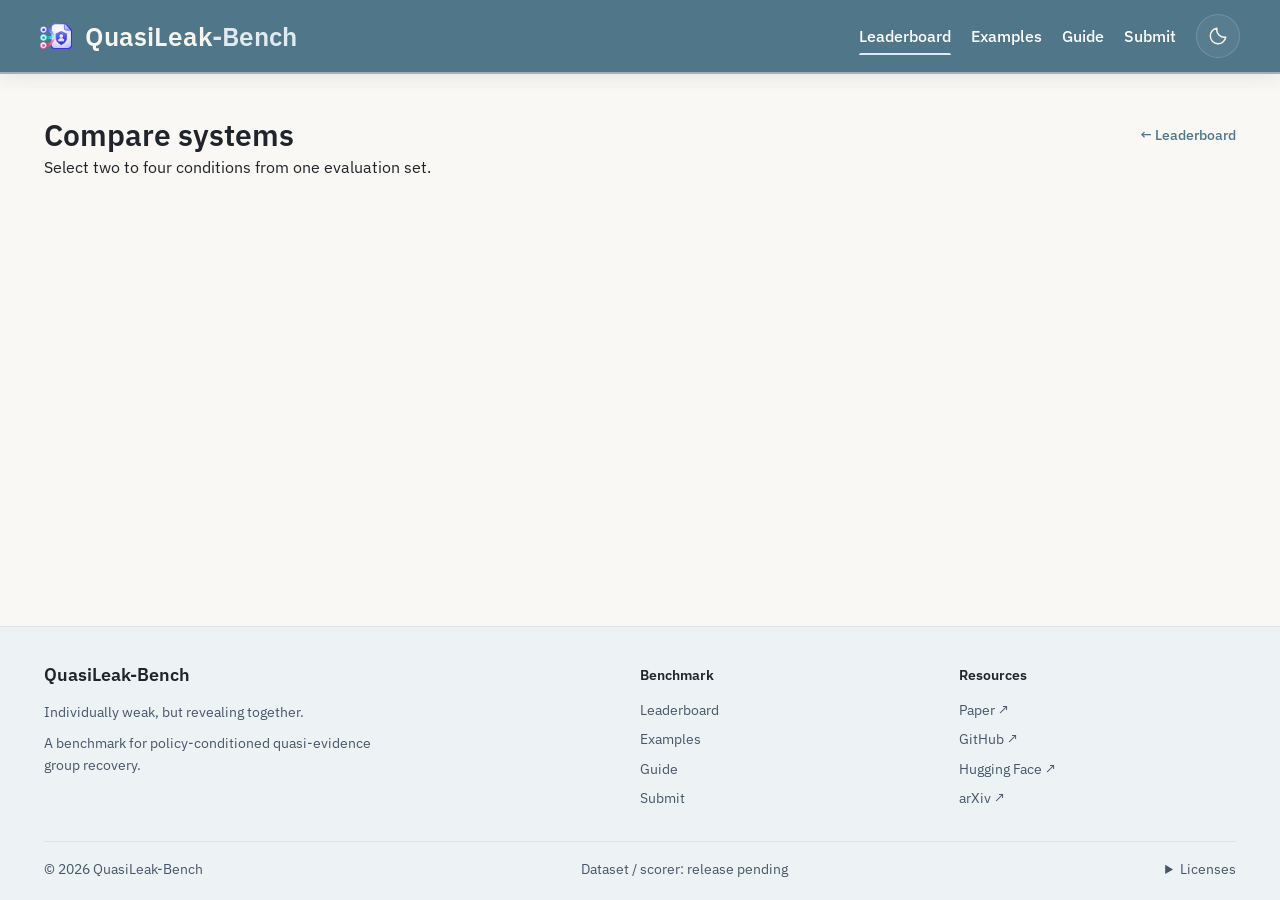
==== commit 9642e102: "Website: link the dataset and the arXiv paper Co-Authored-By: Claude Opus 5.5 (1M context) <noreply@" ====
--- a/website/compare.html
+++ b/website/compare.html
@@ -1,20 +1,20 @@
-<!doctype html>
-<html lang="en">
-<head>
-  <meta charset="utf-8">
-  <meta name="viewport" content="width=device-width, initial-scale=1">
-  <meta name="description" content="QuasiLeak-Bench: policy-conditioned quasi-evidence group recovery.">
-  <title>Compare systems &middot; QuasiLeak-Bench</title>
-  <link rel="icon" type="image/png" href="assets/quasileak-logo.png">
-  <script src="assets/theme.js"></script>
-  <link rel="stylesheet" href="assets/base.css">
-  <link rel="stylesheet" href="assets/leaderboard.css">
-  <script src="assets/scores.js" defer></script>
-  <script src="assets/research-data.js" defer></script>
-  <script src="assets/research.js" defer></script>
-  <script src="assets/visitor-atlas.js" defer></script>
-  <link rel="stylesheet" href="assets/research.css">
-<link rel="preload" href="assets/fonts/ibm-plex-sans.woff2" as="font" type="font/woff2" crossorigin>
-<link rel="stylesheet" href="assets/design-system.css">
-<script src="assets/analytics.js" defer></script></head>
-<body class="qlb-research"><a class="skip-link" href="#content">Skip to content</a><header class="site-header"><div class="research-header"><a class="wordmark" href="index.html" aria-label="QuasiLeak-Bench"><img class="brand-kit-icon" src="assets/quasileak-logo.png" width="850" height="685" alt=""><span>QuasiLeak<span class="wordmark-suffix">-Bench</span></span></a><nav id="site-navigation" class="primary-nav" aria-label="Main navigation"><a href="index.html" class="active" aria-current="page">Leaderboard</a><a href="explore.html">Examples</a><a href="evaluation.html">Guide</a><a href="submit.html">Submit</a></nav><button type="button" class="theme-toggle" data-theme-toggle aria-label="Switch color theme"></button><button type="button" class="nav-toggle" data-nav-toggle aria-label="Open navigation" aria-controls="site-navigation" aria-expanded="false"><svg viewBox="0 0 24 24" fill="none" stroke="currentColor" stroke-width="1.6" aria-hidden="true"><path d="M4 6h16M4 12h16M4 18h16"></path></svg></button></div></header><main id="content" tabindex="-1"><section class="research-page"><div class="section-heading-row"><h1>Compare systems</h1><a class="text-link" href="index.html">&larr; Leaderboard</a></div><div id="comparison-content"></div></section></main><footer id="footer" class="site-footer"><div class="footer-inner"><div class="footer-main"><div class="footer-project"><a class="footer-brand" href="index.html">QuasiLeak-Bench</a><p class="footer-tagline">Individually weak, but revealing together.</p><p>A benchmark for policy-conditioned quasi-evidence group recovery.</p></div><nav class="footer-column" aria-label="Benchmark links"><h2>Benchmark</h2><a href="index.html">Leaderboard</a><a href="explore.html">Examples</a><a href="evaluation.html">Guide</a><a href="submit.html">Submit</a></nav><nav class="footer-column" aria-label="Research resources"><h2>Resources</h2><a href="assets/paper.pdf" target="_blank" rel="noopener">Paper &nearr;</a><a href="https://github.com/Yufannnn/QuasiLeak-Bench" target="_blank" rel="noopener">GitHub &nearr;</a><span class="pending-resource">Hugging Face <small>Coming soon</small></span><span class="pending-resource">Citation <small>Pending release</small></span></nav></div><div class="footer-bottom"><span>&copy; 2026 QuasiLeak-Bench</span><a href="evaluation.html#sets">Dataset / scorer: release pending</a><details class="footer-license"><summary>Licenses</summary><a href="assets/code-license.txt" target="_blank" rel="noopener">Code: MIT</a><a href="assets/data-license.txt" target="_blank" rel="noopener">Dataset: CC BY-NC-SA 4.0</a></details></div></div></footer></body></html>
+<!doctype html>
+<html lang="en">
+<head>
+  <meta charset="utf-8">
+  <meta name="viewport" content="width=device-width, initial-scale=1">
+  <meta name="description" content="QuasiLeak-Bench: policy-conditioned quasi-evidence group recovery.">
+  <title>Compare systems &middot; QuasiLeak-Bench</title>
+  <link rel="icon" type="image/png" href="assets/quasileak-logo.png">
+  <script src="assets/theme.js"></script>
+  <link rel="stylesheet" href="assets/base.css">
+  <link rel="stylesheet" href="assets/leaderboard.css">
+  <script src="assets/scores.js" defer></script>
+  <script src="assets/research-data.js" defer></script>
+  <script src="assets/research.js" defer></script>
+  <script src="assets/visitor-atlas.js" defer></script>
+  <link rel="stylesheet" href="assets/research.css">
+<link rel="preload" href="assets/fonts/ibm-plex-sans.woff2" as="font" type="font/woff2" crossorigin>
+<link rel="stylesheet" href="assets/design-system.css">
+<script src="assets/analytics.js" defer></script></head>
+<body class="qlb-research"><a class="skip-link" href="#content">Skip to content</a><header class="site-header"><div class="research-header"><a class="wordmark" href="index.html" aria-label="QuasiLeak-Bench"><img class="brand-kit-icon" src="assets/quasileak-logo.png" width="850" height="685" alt=""><span>QuasiLeak<span class="wordmark-suffix">-Bench</span></span></a><nav id="site-navigation" class="primary-nav" aria-label="Main navigation"><a href="index.html" class="active" aria-current="page">Leaderboard</a><a href="explore.html">Examples</a><a href="evaluation.html">Guide</a><a href="submit.html">Submit</a></nav><button type="button" class="theme-toggle" data-theme-toggle aria-label="Switch color theme"></button><button type="button" class="nav-toggle" data-nav-toggle aria-label="Open navigation" aria-controls="site-navigation" aria-expanded="false"><svg viewBox="0 0 24 24" fill="none" stroke="currentColor" stroke-width="1.6" aria-hidden="true"><path d="M4 6h16M4 12h16M4 18h16"></path></svg></button></div></header><main id="content" tabindex="-1"><section class="research-page"><div class="section-heading-row"><h1>Compare systems</h1><a class="text-link" href="index.html">&larr; Leaderboard</a></div><div id="comparison-content"></div></section></main><footer id="footer" class="site-footer"><div class="footer-inner"><div class="footer-main"><div class="footer-project"><a class="footer-brand" href="index.html">QuasiLeak-Bench</a><p class="footer-tagline">Individually weak, but revealing together.</p><p>A benchmark for policy-conditioned quasi-evidence group recovery.</p></div><nav class="footer-column" aria-label="Benchmark links"><h2>Benchmark</h2><a href="index.html">Leaderboard</a><a href="explore.html">Examples</a><a href="evaluation.html">Guide</a><a href="submit.html">Submit</a></nav><nav class="footer-column" aria-label="Research resources"><h2>Resources</h2><a href="assets/paper.pdf" target="_blank" rel="noopener">Paper &nearr;</a><a href="https://github.com/Yufannnn/QuasiLeak-Bench" target="_blank" rel="noopener">GitHub &nearr;</a><a href="https://huggingface.co/datasets/HenryZYF/QuasiLeak-Bench" target="_blank" rel="noopener">Hugging Face &nearr;</a><a href="https://arxiv.org/abs/2610.21333" target="_blank" rel="noopener">arXiv &nearr;</a></nav></div><div class="footer-bottom"><span>&copy; 2026 QuasiLeak-Bench</span><a href="evaluation.html#sets">Dataset / scorer: release pending</a><details class="footer-license"><summary>Licenses</summary><a href="assets/code-license.txt" target="_blank" rel="noopener">Code: MIT</a><a href="assets/data-license.txt" target="_blank" rel="noopener">Dataset: CC BY-NC-SA 4.0</a></details></div></div></footer></body></html>
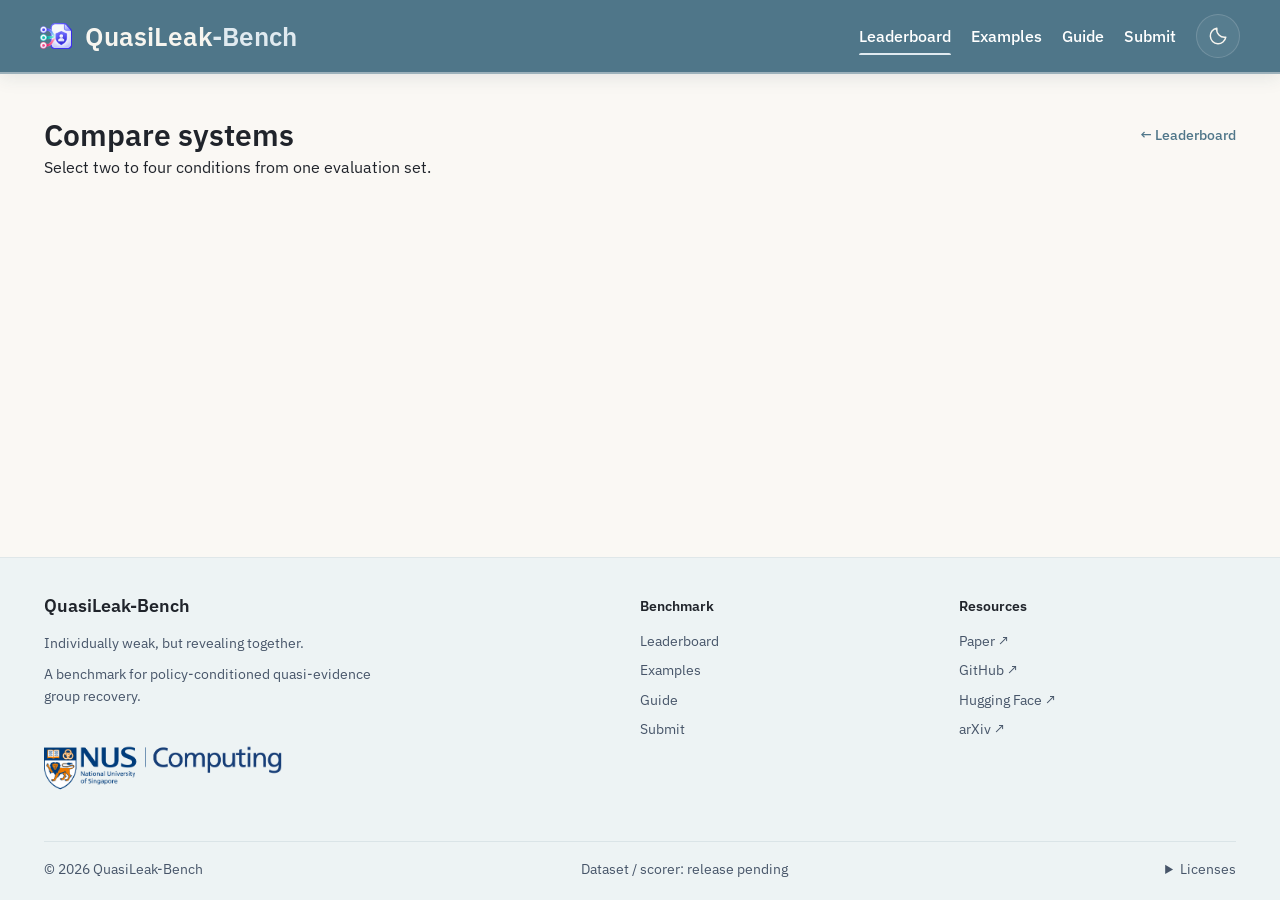
==== commit 5f9cf81a: "Website: add NUS Computing logo to footer" ====
--- a/website/compare.html
+++ b/website/compare.html
@@ -17,4 +17,4 @@
 <link rel="preload" href="assets/fonts/ibm-plex-sans.woff2" as="font" type="font/woff2" crossorigin>
 <link rel="stylesheet" href="assets/design-system.css">
 <script src="assets/analytics.js" defer></script></head>
-<body class="qlb-research"><a class="skip-link" href="#content">Skip to content</a><header class="site-header"><div class="research-header"><a class="wordmark" href="index.html" aria-label="QuasiLeak-Bench"><img class="brand-kit-icon" src="assets/quasileak-logo.png" width="850" height="685" alt=""><span>QuasiLeak<span class="wordmark-suffix">-Bench</span></span></a><nav id="site-navigation" class="primary-nav" aria-label="Main navigation"><a href="index.html" class="active" aria-current="page">Leaderboard</a><a href="explore.html">Examples</a><a href="evaluation.html">Guide</a><a href="submit.html">Submit</a></nav><button type="button" class="theme-toggle" data-theme-toggle aria-label="Switch color theme"></button><button type="button" class="nav-toggle" data-nav-toggle aria-label="Open navigation" aria-controls="site-navigation" aria-expanded="false"><svg viewBox="0 0 24 24" fill="none" stroke="currentColor" stroke-width="1.6" aria-hidden="true"><path d="M4 6h16M4 12h16M4 18h16"></path></svg></button></div></header><main id="content" tabindex="-1"><section class="research-page"><div class="section-heading-row"><h1>Compare systems</h1><a class="text-link" href="index.html">&larr; Leaderboard</a></div><div id="comparison-content"></div></section></main><footer id="footer" class="site-footer"><div class="footer-inner"><div class="footer-main"><div class="footer-project"><a class="footer-brand" href="index.html">QuasiLeak-Bench</a><p class="footer-tagline">Individually weak, but revealing together.</p><p>A benchmark for policy-conditioned quasi-evidence group recovery.</p></div><nav class="footer-column" aria-label="Benchmark links"><h2>Benchmark</h2><a href="index.html">Leaderboard</a><a href="explore.html">Examples</a><a href="evaluation.html">Guide</a><a href="submit.html">Submit</a></nav><nav class="footer-column" aria-label="Research resources"><h2>Resources</h2><a href="assets/paper.pdf" target="_blank" rel="noopener">Paper &nearr;</a><a href="https://github.com/Yufannnn/QuasiLeak-Bench" target="_blank" rel="noopener">GitHub &nearr;</a><a href="https://huggingface.co/datasets/HenryZYF/QuasiLeak-Bench" target="_blank" rel="noopener">Hugging Face &nearr;</a><a href="https://arxiv.org/abs/2610.21333" target="_blank" rel="noopener">arXiv &nearr;</a></nav></div><div class="footer-bottom"><span>&copy; 2026 QuasiLeak-Bench</span><a href="evaluation.html#sets">Dataset / scorer: release pending</a><details class="footer-license"><summary>Licenses</summary><a href="assets/code-license.txt" target="_blank" rel="noopener">Code: MIT</a><a href="assets/data-license.txt" target="_blank" rel="noopener">Dataset: CC BY-NC-SA 4.0</a></details></div></div></footer></body></html>
+<body class="qlb-research"><a class="skip-link" href="#content">Skip to content</a><header class="site-header"><div class="research-header"><a class="wordmark" href="index.html" aria-label="QuasiLeak-Bench"><img class="brand-kit-icon" src="assets/quasileak-logo.png" width="850" height="685" alt=""><span>QuasiLeak<span class="wordmark-suffix">-Bench</span></span></a><nav id="site-navigation" class="primary-nav" aria-label="Main navigation"><a href="index.html" class="active" aria-current="page">Leaderboard</a><a href="explore.html">Examples</a><a href="evaluation.html">Guide</a><a href="submit.html">Submit</a></nav><button type="button" class="theme-toggle" data-theme-toggle aria-label="Switch color theme"></button><button type="button" class="nav-toggle" data-nav-toggle aria-label="Open navigation" aria-controls="site-navigation" aria-expanded="false"><svg viewBox="0 0 24 24" fill="none" stroke="currentColor" stroke-width="1.6" aria-hidden="true"><path d="M4 6h16M4 12h16M4 18h16"></path></svg></button></div></header><main id="content" tabindex="-1"><section class="research-page"><div class="section-heading-row"><h1>Compare systems</h1><a class="text-link" href="index.html">&larr; Leaderboard</a></div><div id="comparison-content"></div></section></main><footer id="footer" class="site-footer"><div class="footer-inner"><div class="footer-main"><div class="footer-project"><a class="footer-brand" href="index.html">QuasiLeak-Bench</a><p class="footer-tagline">Individually weak, but revealing together.</p><p>A benchmark for policy-conditioned quasi-evidence group recovery.</p><a class="footer-affiliation" href="https://www.comp.nus.edu.sg/" target="_blank" rel="noopener" aria-label="NUS School of Computing"><img class="footer-school-logo" src="assets/nus-logo.png" width="621" height="122" loading="lazy" alt="NUS Computing"><img class="footer-school-logo footer-school-logo-dark" src="assets/nus-logo-dark.svg" width="268" height="48" loading="lazy" alt=""></a></div><nav class="footer-column" aria-label="Benchmark links"><h2>Benchmark</h2><a href="index.html">Leaderboard</a><a href="explore.html">Examples</a><a href="evaluation.html">Guide</a><a href="submit.html">Submit</a></nav><nav class="footer-column" aria-label="Research resources"><h2>Resources</h2><a href="assets/paper.pdf" target="_blank" rel="noopener">Paper &nearr;</a><a href="https://github.com/Yufannnn/QuasiLeak-Bench" target="_blank" rel="noopener">GitHub &nearr;</a><a href="https://huggingface.co/datasets/HenryZYF/QuasiLeak-Bench" target="_blank" rel="noopener">Hugging Face &nearr;</a><a href="https://arxiv.org/abs/2610.21333" target="_blank" rel="noopener">arXiv &nearr;</a></nav></div><div class="footer-bottom"><span>&copy; 2026 QuasiLeak-Bench</span><a href="evaluation.html#sets">Dataset / scorer: release pending</a><details class="footer-license"><summary>Licenses</summary><a href="assets/code-license.txt" target="_blank" rel="noopener">Code: MIT</a><a href="assets/data-license.txt" target="_blank" rel="noopener">Dataset: CC BY-NC-SA 4.0</a></details></div></div></footer></body></html>
--- a/website/assets/research.css
+++ b/website/assets/research.css
@@ -24,6 +24,11 @@
 .footer-project .footer-brand{display:block;color:var(--lb-ink)!important;margin-bottom:12px}
 .footer-project p{color:var(--lb-muted);max-width:360px;margin:8px 0}
 .footer-project .footer-tagline{color:var(--lb-accent);}
+.footer-affiliation{display:inline-block;max-width:100%;margin-top:20px;padding:10px 0;line-height:0}
+.footer-affiliation .footer-school-logo{display:block;width:238px;max-width:100%;height:auto}
+.footer-affiliation .footer-school-logo-dark{display:none}
+html[data-research-theme=dark] .footer-affiliation .footer-school-logo{display:none}
+html[data-research-theme=dark] .footer-affiliation .footer-school-logo-dark{display:block}
 .footer-column{display:flex;flex-direction:column;align-items:flex-start;gap:7px}
 .footer-column h2{color:var(--lb-ink);margin:3px 0 6px}
 .footer-column a,.footer-column>span{color:var(--lb-muted)}
@@ -364,28 +369,49 @@
 }
 @media(prefers-reduced-motion:reduce){#leaderboard :is(button,input,select,.search-field){transition:none}}
 
-/* A single atlas surface, with the map and compact statistics sharing its height. */
-#visitor-atlas .atlas-heading{flex-direction:row;align-items:center;margin-bottom:16px}
-#visitor-atlas .atlas-heading h2{margin:0}
+/* Public activity uses two balanced cards rather than leaving the Atlas alone. */
+.public-pulse{display:grid;grid-template-columns:minmax(0,1.65fr) minmax(290px,.85fr);gap:20px;padding:34px 0 44px;border-top:1px solid var(--lb-line)}
+#visitor-atlas{margin:0;padding:0;border:0}
+#visitor-atlas .atlas-heading,.release-heading{display:flex;align-items:center;justify-content:space-between;gap:16px;margin-bottom:16px}
+#visitor-atlas .atlas-heading h2,.release-heading h2{margin:0}
 #visitor-atlas .atlas-status{padding:5px 10px;background:transparent}
 #visitor-atlas .atlas-status i{background:var(--lb-muted);opacity:.55}
 #visitor-atlas[data-analytics=live] .atlas-status i{background:var(--lb-teal);opacity:1}
-#visitor-atlas .atlas-layout{grid-template-columns:minmax(0,1fr) 250px;gap:0;border:1px solid var(--lb-line);border-radius:14px;overflow:hidden;background:var(--lb-surface)}
+#visitor-atlas .atlas-layout{display:grid;grid-template-columns:minmax(0,1fr);gap:0;border:1px solid var(--lb-line);border-radius:14px;overflow:hidden;background:var(--lb-surface)}
 #visitor-atlas .atlas-map{display:flex;align-items:center;min-width:0;margin:0;padding:20px;border:0;border-radius:0;box-shadow:none;background:var(--lb-soft)}
-#visitor-atlas .atlas-map img{width:100%;height:clamp(160px,24vw,260px);object-fit:contain;opacity:1}
-#visitor-atlas .atlas-stats{display:flex;flex-direction:column;justify-content:center;gap:0;padding:8px 24px;border-left:1px solid var(--lb-line)}
-#visitor-atlas .atlas-stats>div{display:flex;align-items:center;justify-content:space-between;gap:16px;padding:20px 0;border:0;border-bottom:1px solid var(--lb-line);border-radius:0;box-shadow:none;background:transparent}
-#visitor-atlas .atlas-stats>div:last-child{border-bottom:0}
+#visitor-atlas .atlas-map img{width:100%;height:clamp(175px,22vw,255px);object-fit:contain;opacity:1}
+#visitor-atlas .atlas-stats{display:grid;grid-template-columns:repeat(3,minmax(0,1fr));gap:0;border-top:1px solid var(--lb-line)}
+#visitor-atlas .atlas-stats>div{display:flex;flex-direction:column;justify-content:flex-start;align-items:flex-start;gap:8px;padding:16px 18px;border:0;border-right:1px solid var(--lb-line);border-radius:0;box-shadow:none;background:transparent}
+#visitor-atlas .atlas-stats>div:last-child{border-right:0}
 #visitor-atlas .atlas-stats span{color:var(--lb-muted)}
 #visitor-atlas .atlas-stats strong{margin:0;font-variant-numeric:tabular-nums;color:var(--lb-ink)}
-@media(max-width:760px){
- #visitor-atlas .atlas-layout{grid-template-columns:minmax(0,1fr)}
- #visitor-atlas .atlas-stats{display:grid;grid-template-columns:repeat(3,minmax(0,1fr));padding:16px 0;border-left:0;border-top:1px solid var(--lb-line)}
- #visitor-atlas .atlas-stats>div{flex-direction:column;justify-content:flex-start;align-items:flex-start;gap:10px;padding:0 16px;border-bottom:0;border-right:1px solid var(--lb-line)}
- #visitor-atlas .atlas-stats>div:last-child{border-right:0}
-}
-@media(max-width:480px){
+.release-counters{padding:20px;border:1px solid var(--lb-line);border-radius:14px;background:var(--lb-surface);box-shadow:0 4px 18px rgb(32 54 65 / 3%)}
+.release-heading p{margin:5px 0 0;color:var(--lb-muted);font-size:var(--type-small)}
+.release-status{flex:0 0 auto;color:var(--lb-muted);font-size:var(--type-small);white-space:nowrap}
+.release-counter-grid{display:grid;grid-template-columns:repeat(2,minmax(0,1fr));gap:10px}
+.release-counter,.release-paper{display:flex;flex-direction:column;justify-content:space-between;gap:7px;min-height:104px;padding:14px;border:1px solid var(--lb-line);border-radius:10px;background:var(--lb-soft);color:var(--lb-ink);text-decoration:none;transition:border-color .15s,background .15s,transform .15s}
+.release-counter:hover,.release-paper:hover{border-color:var(--lb-accent);background:color-mix(in srgb,var(--lb-accent) 8%,var(--lb-surface));transform:translateY(-1px);text-decoration:none}
+.release-counter>span,.release-paper>span{color:var(--lb-muted);font-size:var(--type-small)}
+.release-counter strong{font-size:var(--type-section);font-variant-numeric:tabular-nums;line-height:1}
+.release-counter small{color:var(--lb-accent);font-size:var(--type-small)}
+.release-counter-wide{grid-column:1/-1;min-height:82px}
+.release-paper{min-height:auto;flex-direction:row;align-items:center;margin-top:10px}
+.release-paper strong{color:var(--lb-accent);font-size:var(--type-small);font-weight:600}
+html[data-research-theme=dark] .release-counters{background:var(--lb-surface)}
+html[data-research-theme=dark] .release-counter,html[data-research-theme=dark] .release-paper{background:var(--lb-soft)}
+@media(max-width:980px){.public-pulse{grid-template-columns:minmax(0,1fr)}.release-counters{padding:18px}.release-counter-grid{grid-template-columns:repeat(3,minmax(0,1fr))}.release-counter-wide{grid-column:auto}}
+@media(max-width:600px){
+ .public-pulse{gap:28px;padding:28px 0 36px}
  #visitor-atlas .atlas-map{padding:12px}
- #visitor-atlas .atlas-stats{display:flex;padding:0 16px}
- #visitor-atlas .atlas-stats>div{flex-direction:row;align-items:center;padding:12px 0;border-right:0;border-bottom:1px solid var(--lb-line)}
-}
+ #visitor-atlas .atlas-stats>div{padding:14px 12px}
+ .release-counter-grid{grid-template-columns:repeat(2,minmax(0,1fr))}
+ .release-counter-wide{grid-column:1/-1}
+}
+@media(max-width:420px){
+ #visitor-atlas .atlas-stats{display:flex;flex-direction:column}
+ #visitor-atlas .atlas-stats>div{flex-direction:row;align-items:center;width:100%;border-right:0;border-bottom:1px solid var(--lb-line)}
+ #visitor-atlas .atlas-stats>div:last-child{border-bottom:0}
+ .release-heading{align-items:flex-start;flex-direction:column}
+ .release-counter-grid{grid-template-columns:1fr}
+ .release-counter-wide{grid-column:auto}
+}
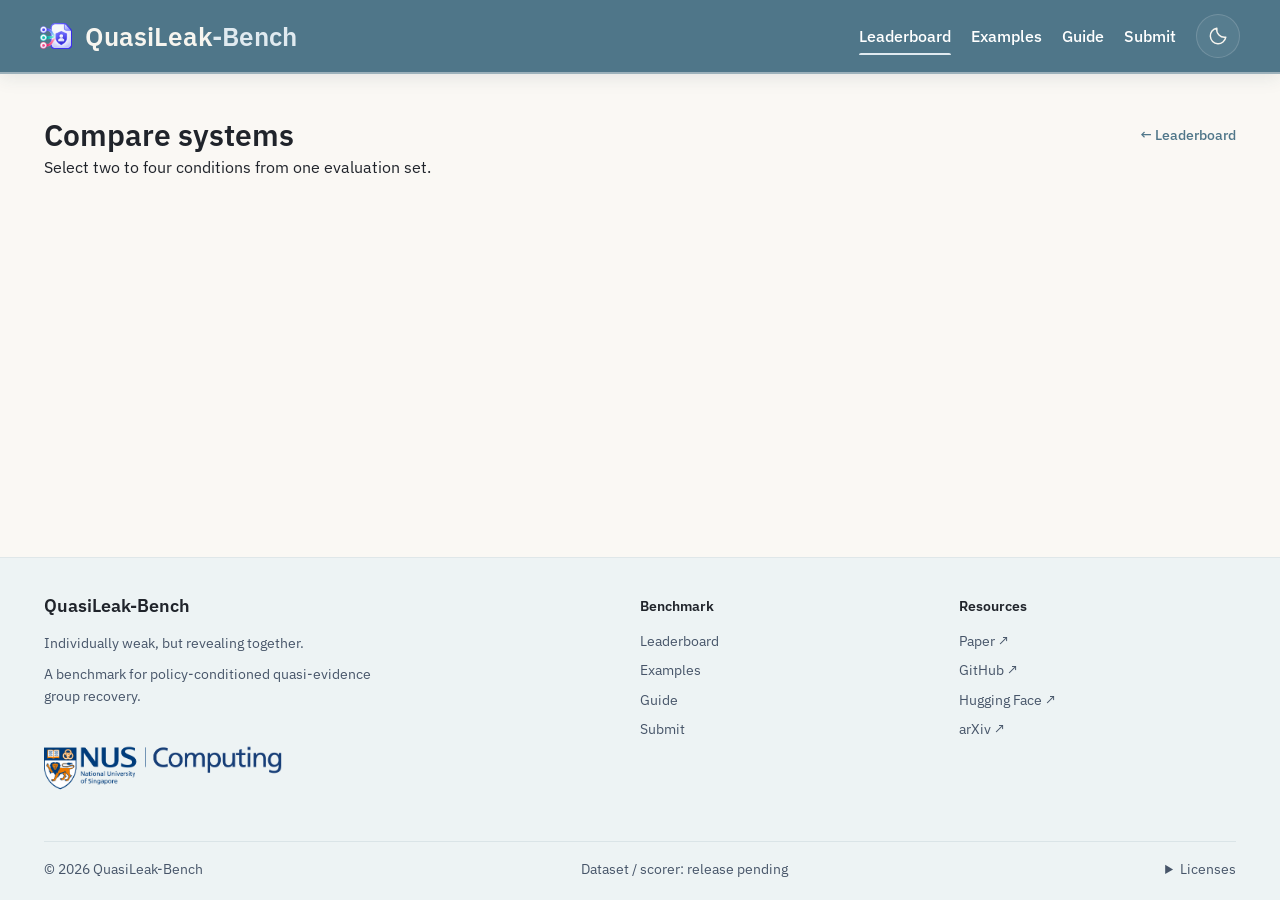
==== commit 593d261d: "Polish terminal CLI and refresh website counters live" ====
--- a/website/compare.html
+++ b/website/compare.html
@@ -12,9 +12,9 @@
   <script src="assets/scores.js" defer></script>
   <script src="assets/research-data.js" defer></script>
   <script src="assets/research.js" defer></script>
-  <script src="assets/visitor-atlas.js" defer></script>
+  <script src="assets/visitor-atlas.js?v=20261016-live2" defer></script>
   <link rel="stylesheet" href="assets/research.css">
 <link rel="preload" href="assets/fonts/ibm-plex-sans.woff2" as="font" type="font/woff2" crossorigin>
 <link rel="stylesheet" href="assets/design-system.css">
-<script src="assets/analytics.js" defer></script></head>
+<script src="assets/analytics.js?v=20261016-live2" defer></script></head>
 <body class="qlb-research"><a class="skip-link" href="#content">Skip to content</a><header class="site-header"><div class="research-header"><a class="wordmark" href="index.html" aria-label="QuasiLeak-Bench"><img class="brand-kit-icon" src="assets/quasileak-logo.png" width="850" height="685" alt=""><span>QuasiLeak<span class="wordmark-suffix">-Bench</span></span></a><nav id="site-navigation" class="primary-nav" aria-label="Main navigation"><a href="index.html" class="active" aria-current="page">Leaderboard</a><a href="explore.html">Examples</a><a href="evaluation.html">Guide</a><a href="submit.html">Submit</a></nav><button type="button" class="theme-toggle" data-theme-toggle aria-label="Switch color theme"></button><button type="button" class="nav-toggle" data-nav-toggle aria-label="Open navigation" aria-controls="site-navigation" aria-expanded="false"><svg viewBox="0 0 24 24" fill="none" stroke="currentColor" stroke-width="1.6" aria-hidden="true"><path d="M4 6h16M4 12h16M4 18h16"></path></svg></button></div></header><main id="content" tabindex="-1"><section class="research-page"><div class="section-heading-row"><h1>Compare systems</h1><a class="text-link" href="index.html">&larr; Leaderboard</a></div><div id="comparison-content"></div></section></main><footer id="footer" class="site-footer"><div class="footer-inner"><div class="footer-main"><div class="footer-project"><a class="footer-brand" href="index.html">QuasiLeak-Bench</a><p class="footer-tagline">Individually weak, but revealing together.</p><p>A benchmark for policy-conditioned quasi-evidence group recovery.</p><a class="footer-affiliation" href="https://www.comp.nus.edu.sg/" target="_blank" rel="noopener" aria-label="NUS School of Computing"><img class="footer-school-logo" src="assets/nus-logo.png" width="621" height="122" loading="lazy" alt="NUS Computing"><img class="footer-school-logo footer-school-logo-dark" src="assets/nus-logo-dark.svg" width="268" height="48" loading="lazy" alt=""></a></div><nav class="footer-column" aria-label="Benchmark links"><h2>Benchmark</h2><a href="index.html">Leaderboard</a><a href="explore.html">Examples</a><a href="evaluation.html">Guide</a><a href="submit.html">Submit</a></nav><nav class="footer-column" aria-label="Research resources"><h2>Resources</h2><a href="assets/paper.pdf" target="_blank" rel="noopener">Paper &nearr;</a><a href="https://github.com/Yufannnn/QuasiLeak-Bench" target="_blank" rel="noopener">GitHub &nearr;</a><a href="https://huggingface.co/datasets/HenryZYF/QuasiLeak-Bench" target="_blank" rel="noopener">Hugging Face &nearr;</a><a href="https://arxiv.org/abs/2610.21333" target="_blank" rel="noopener">arXiv &nearr;</a></nav></div><div class="footer-bottom"><span>&copy; 2026 QuasiLeak-Bench</span><a href="evaluation.html#sets">Dataset / scorer: release pending</a><details class="footer-license"><summary>Licenses</summary><a href="assets/code-license.txt" target="_blank" rel="noopener">Code: MIT</a><a href="assets/data-license.txt" target="_blank" rel="noopener">Dataset: CC BY-NC-SA 4.0</a></details></div></div></footer></body></html>
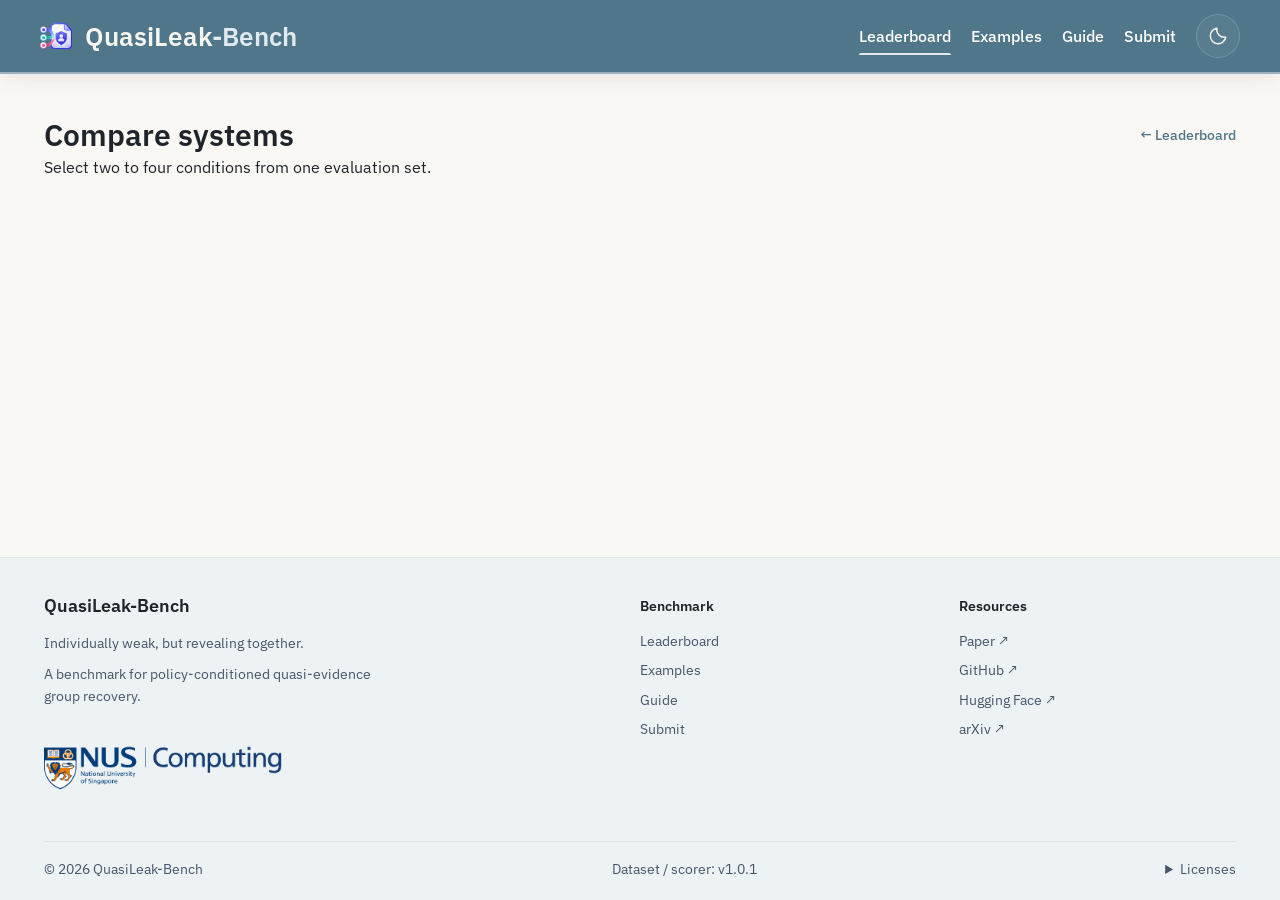
==== commit 75987cdf: "Website: footer and guide name the released dataset and scorer v1.0.1" ====
--- a/website/compare.html
+++ b/website/compare.html
@@ -17,4 +17,4 @@
 <link rel="preload" href="assets/fonts/ibm-plex-sans.woff2" as="font" type="font/woff2" crossorigin>
 <link rel="stylesheet" href="assets/design-system.css">
 <script src="assets/analytics.js?v=20261016-live2" defer></script></head>
-<body class="qlb-research"><a class="skip-link" href="#content">Skip to content</a><header class="site-header"><div class="research-header"><a class="wordmark" href="index.html" aria-label="QuasiLeak-Bench"><img class="brand-kit-icon" src="assets/quasileak-logo.png" width="850" height="685" alt=""><span>QuasiLeak<span class="wordmark-suffix">-Bench</span></span></a><nav id="site-navigation" class="primary-nav" aria-label="Main navigation"><a href="index.html" class="active" aria-current="page">Leaderboard</a><a href="explore.html">Examples</a><a href="evaluation.html">Guide</a><a href="submit.html">Submit</a></nav><button type="button" class="theme-toggle" data-theme-toggle aria-label="Switch color theme"></button><button type="button" class="nav-toggle" data-nav-toggle aria-label="Open navigation" aria-controls="site-navigation" aria-expanded="false"><svg viewBox="0 0 24 24" fill="none" stroke="currentColor" stroke-width="1.6" aria-hidden="true"><path d="M4 6h16M4 12h16M4 18h16"></path></svg></button></div></header><main id="content" tabindex="-1"><section class="research-page"><div class="section-heading-row"><h1>Compare systems</h1><a class="text-link" href="index.html">&larr; Leaderboard</a></div><div id="comparison-content"></div></section></main><footer id="footer" class="site-footer"><div class="footer-inner"><div class="footer-main"><div class="footer-project"><a class="footer-brand" href="index.html">QuasiLeak-Bench</a><p class="footer-tagline">Individually weak, but revealing together.</p><p>A benchmark for policy-conditioned quasi-evidence group recovery.</p><a class="footer-affiliation" href="https://www.comp.nus.edu.sg/" target="_blank" rel="noopener" aria-label="NUS School of Computing"><img class="footer-school-logo" src="assets/nus-logo.png" width="621" height="122" loading="lazy" alt="NUS Computing"><img class="footer-school-logo footer-school-logo-dark" src="assets/nus-logo-dark.svg" width="268" height="48" loading="lazy" alt=""></a></div><nav class="footer-column" aria-label="Benchmark links"><h2>Benchmark</h2><a href="index.html">Leaderboard</a><a href="explore.html">Examples</a><a href="evaluation.html">Guide</a><a href="submit.html">Submit</a></nav><nav class="footer-column" aria-label="Research resources"><h2>Resources</h2><a href="assets/paper.pdf" target="_blank" rel="noopener">Paper &nearr;</a><a href="https://github.com/Yufannnn/QuasiLeak-Bench" target="_blank" rel="noopener">GitHub &nearr;</a><a href="https://huggingface.co/datasets/HenryZYF/QuasiLeak-Bench" target="_blank" rel="noopener">Hugging Face &nearr;</a><a href="https://arxiv.org/abs/2610.21333" target="_blank" rel="noopener">arXiv &nearr;</a></nav></div><div class="footer-bottom"><span>&copy; 2026 QuasiLeak-Bench</span><a href="evaluation.html#sets">Dataset / scorer: release pending</a><details class="footer-license"><summary>Licenses</summary><a href="assets/code-license.txt" target="_blank" rel="noopener">Code: MIT</a><a href="assets/data-license.txt" target="_blank" rel="noopener">Dataset: CC BY-NC-SA 4.0</a></details></div></div></footer></body></html>
+<body class="qlb-research"><a class="skip-link" href="#content">Skip to content</a><header class="site-header"><div class="research-header"><a class="wordmark" href="index.html" aria-label="QuasiLeak-Bench"><img class="brand-kit-icon" src="assets/quasileak-logo.png" width="850" height="685" alt=""><span>QuasiLeak<span class="wordmark-suffix">-Bench</span></span></a><nav id="site-navigation" class="primary-nav" aria-label="Main navigation"><a href="index.html" class="active" aria-current="page">Leaderboard</a><a href="explore.html">Examples</a><a href="evaluation.html">Guide</a><a href="submit.html">Submit</a></nav><button type="button" class="theme-toggle" data-theme-toggle aria-label="Switch color theme"></button><button type="button" class="nav-toggle" data-nav-toggle aria-label="Open navigation" aria-controls="site-navigation" aria-expanded="false"><svg viewBox="0 0 24 24" fill="none" stroke="currentColor" stroke-width="1.6" aria-hidden="true"><path d="M4 6h16M4 12h16M4 18h16"></path></svg></button></div></header><main id="content" tabindex="-1"><section class="research-page"><div class="section-heading-row"><h1>Compare systems</h1><a class="text-link" href="index.html">&larr; Leaderboard</a></div><div id="comparison-content"></div></section></main><footer id="footer" class="site-footer"><div class="footer-inner"><div class="footer-main"><div class="footer-project"><a class="footer-brand" href="index.html">QuasiLeak-Bench</a><p class="footer-tagline">Individually weak, but revealing together.</p><p>A benchmark for policy-conditioned quasi-evidence group recovery.</p><a class="footer-affiliation" href="https://www.comp.nus.edu.sg/" target="_blank" rel="noopener" aria-label="NUS School of Computing"><img class="footer-school-logo" src="assets/nus-logo.png" width="621" height="122" loading="lazy" alt="NUS Computing"><img class="footer-school-logo footer-school-logo-dark" src="assets/nus-logo-dark.svg" width="268" height="48" loading="lazy" alt=""></a></div><nav class="footer-column" aria-label="Benchmark links"><h2>Benchmark</h2><a href="index.html">Leaderboard</a><a href="explore.html">Examples</a><a href="evaluation.html">Guide</a><a href="submit.html">Submit</a></nav><nav class="footer-column" aria-label="Research resources"><h2>Resources</h2><a href="assets/paper.pdf" target="_blank" rel="noopener">Paper &nearr;</a><a href="https://github.com/Yufannnn/QuasiLeak-Bench" target="_blank" rel="noopener">GitHub &nearr;</a><a href="https://huggingface.co/datasets/HenryZYF/QuasiLeak-Bench" target="_blank" rel="noopener">Hugging Face &nearr;</a><a href="https://arxiv.org/abs/2610.21333" target="_blank" rel="noopener">arXiv &nearr;</a></nav></div><div class="footer-bottom"><span>&copy; 2026 QuasiLeak-Bench</span><a href="evaluation.html#sets">Dataset / scorer: v1.0.1</a><details class="footer-license"><summary>Licenses</summary><a href="assets/code-license.txt" target="_blank" rel="noopener">Code: MIT</a><a href="assets/data-license.txt" target="_blank" rel="noopener">Dataset: CC BY-NC-SA 4.0</a></details></div></div></footer></body></html>
